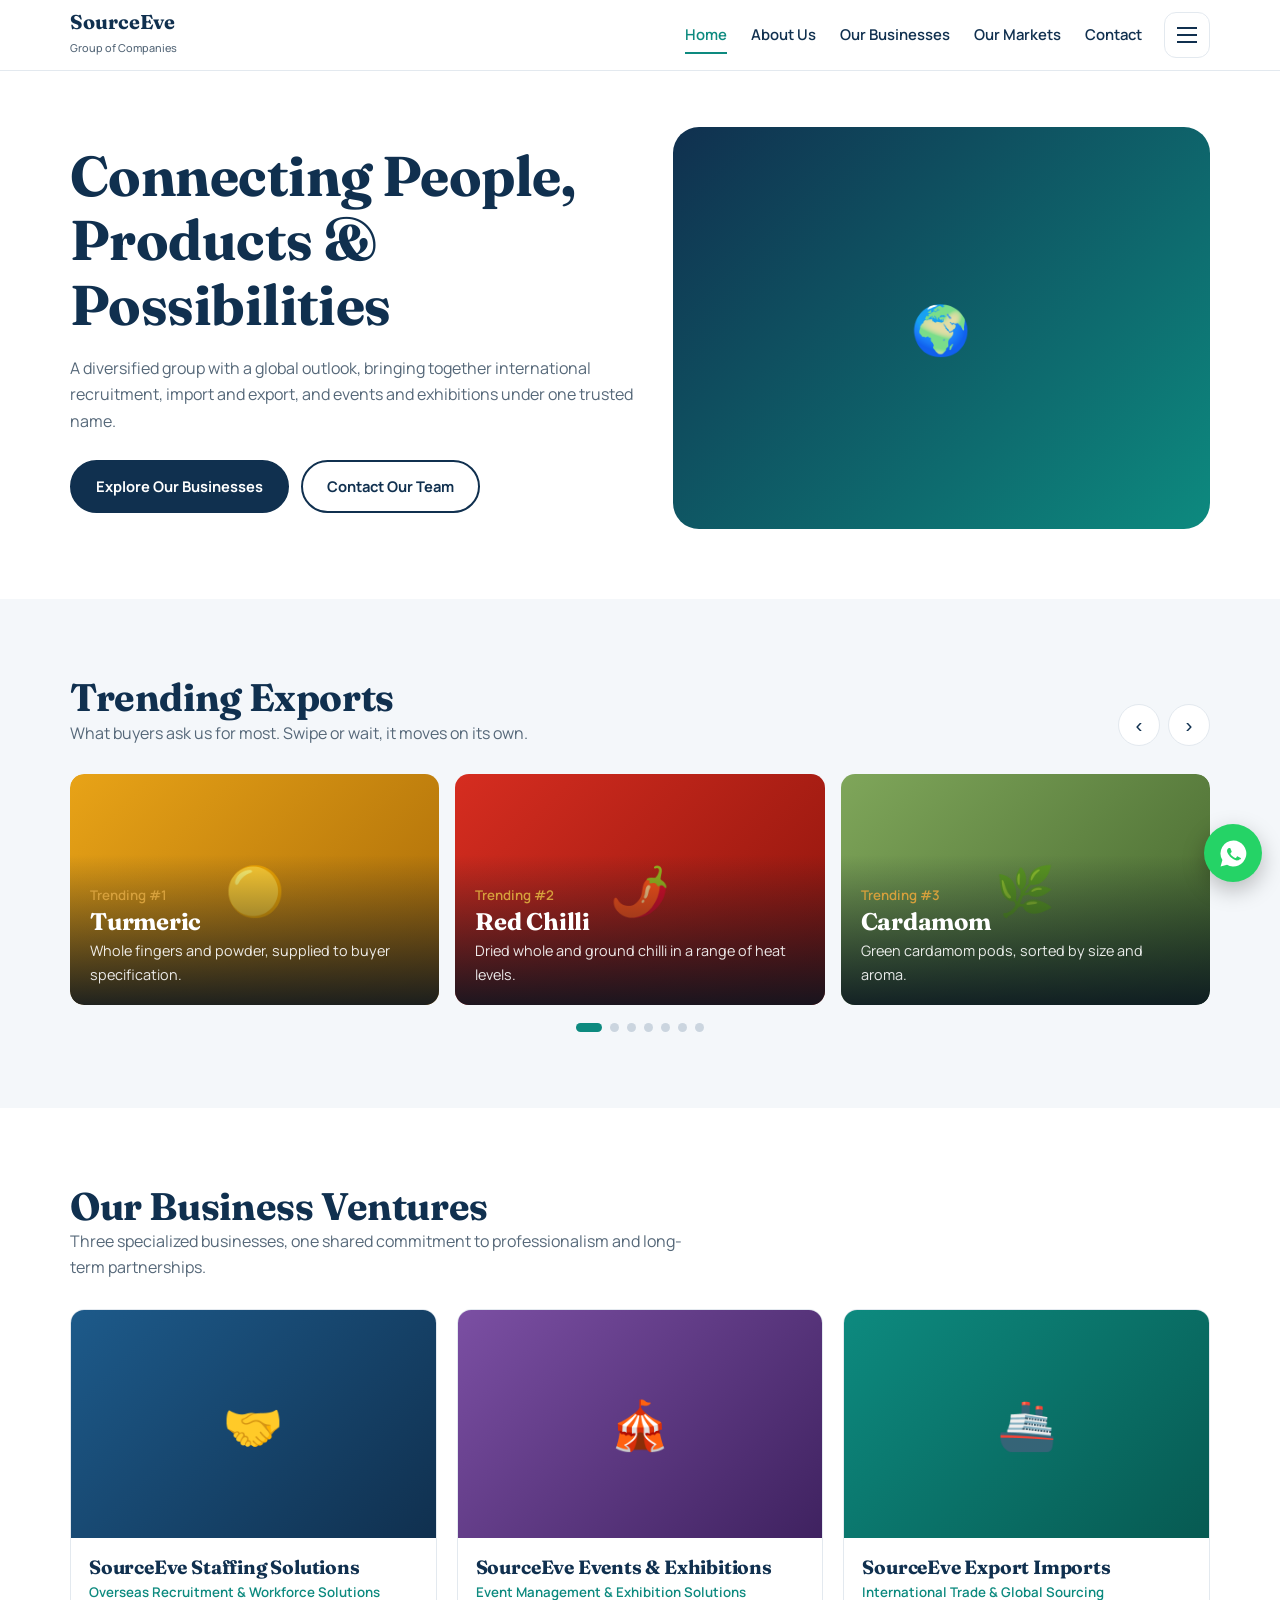
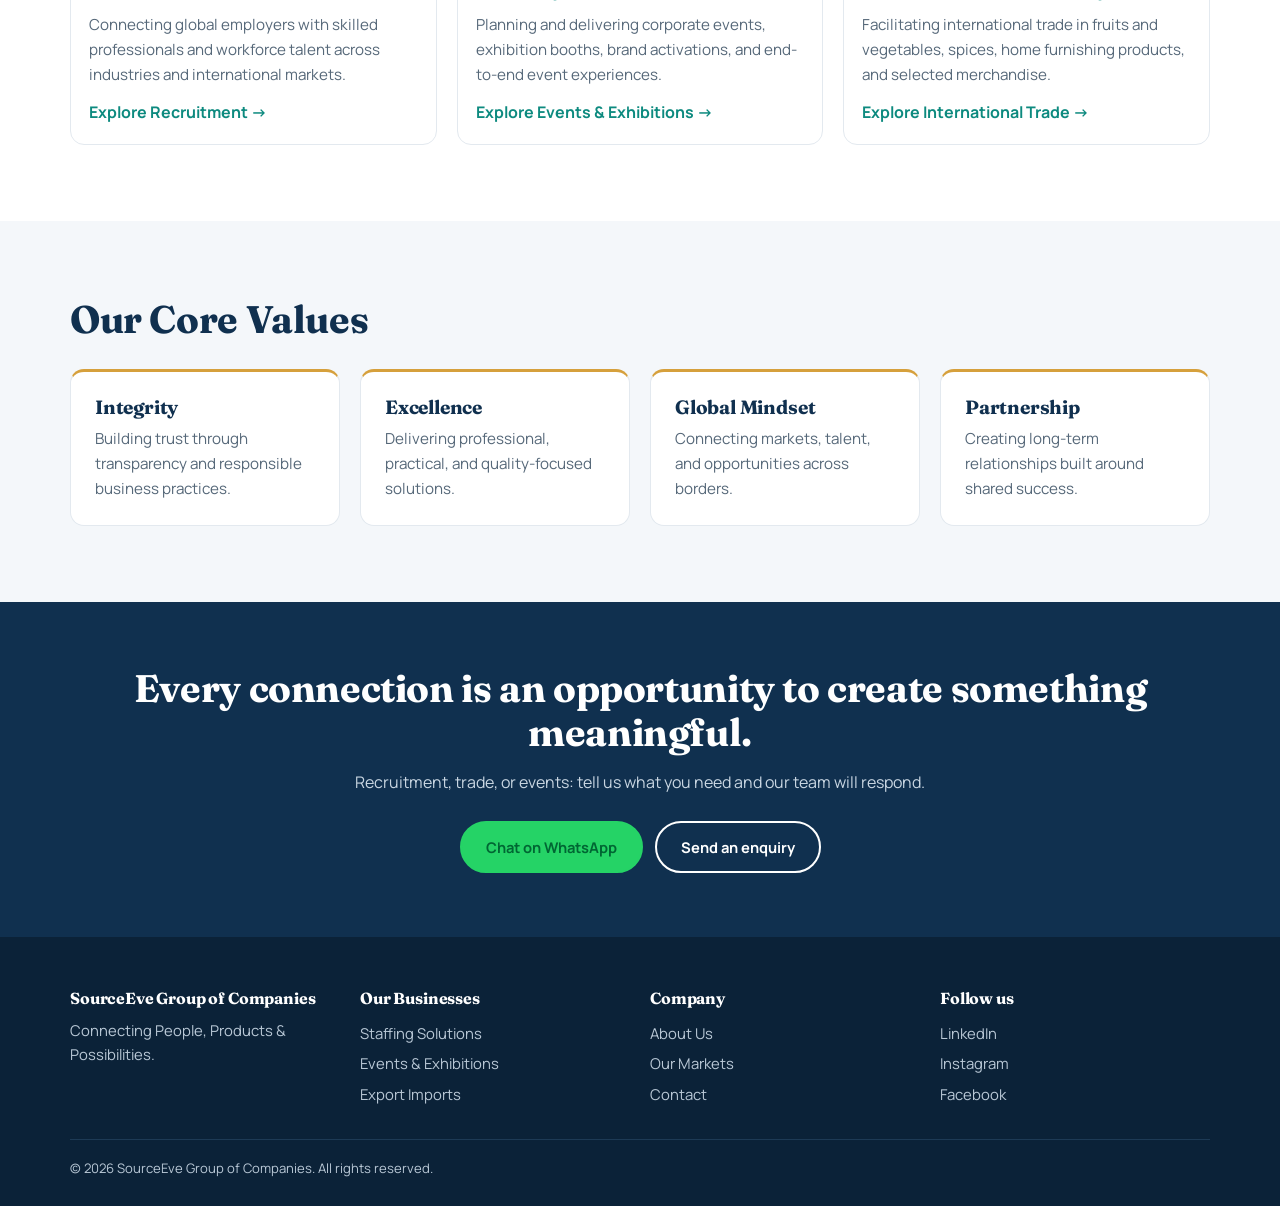
==== index.html @ 19573fa6 "Add files via upload Add SourceEve Group website (home, businesses, markets, contact, WhatsApp enqui" ====
<!doctype html>
<html lang="en">
<head>
<meta charset="utf-8">
<meta name="viewport" content="width=device-width,initial-scale=1">
<title>SourceEve Group | Connecting People, Products &amp; Possibilities</title>
<meta name="description" content="SourceEve Group of Companies: Staffing Solutions, Export Imports, Events &amp; Exhibitions.">
<meta name="theme-color" content="#10304f">
<link rel="preconnect" href="https://fonts.googleapis.com">
<link rel="preconnect" href="https://fonts.gstatic.com" crossorigin>
<link href="https://fonts.googleapis.com/css2?family=Fraunces:wght@600;700&family=Manrope:wght@400;500;600;700&display=swap" rel="stylesheet">
<style>
*{box-sizing:border-box;margin:0}
:root{--ink:#10304f;--teal:#0d8a7f;--gold:#d6a03c;--soft:#f4f7fa;--line:#e3e9ef;--mut:#566879;--r:14px}
html{scroll-behavior:smooth;scroll-padding-top:84px}
body{font:16px/1.65 Manrope,system-ui,sans-serif;color:var(--ink);background:#fff}
h1,h2,h3{font-family:Fraunces,Georgia,serif;line-height:1.15;letter-spacing:-.01em}
h1{font-size:clamp(2.1rem,5vw,3.5rem)}h2{font-size:clamp(1.6rem,3.4vw,2.4rem)}h3{font-size:1.2rem}
a{color:inherit;text-decoration:none}img{max-width:100%;-webkit-user-drag:none}
p+p,.lead+.lead{margin-top:12px}
.wrap{max-width:1180px;margin:auto;padding:0 20px}
.lead{color:var(--mut);max-width:64ch}.tg{color:var(--teal);font-weight:700;margin:8px 0 14px}
small{color:var(--teal);font-weight:600}
#pb{position:fixed;top:0;left:0;height:3px;width:0;background:var(--gold);z-index:60}
header{position:sticky;top:0;z-index:30;background:rgba(255,255,255,.93);backdrop-filter:blur(10px);border-bottom:1px solid var(--line)}
.bar{display:flex;align-items:center;gap:22px;height:70px}
.lg{display:flex;align-items:center;gap:10px;margin-right:auto}.lg img{height:38px}
.lg b{font:700 1.25rem Fraunces,serif;display:block;line-height:1.1}.lg span small{color:var(--mut);font-size:.68rem;font-weight:500}
nav.dk{display:none;gap:24px;font-weight:600;font-size:.93rem}
nav.dk a{padding:6px 0;border-bottom:2px solid transparent}nav.dk a:hover,nav.dk a.on{border-color:var(--teal);color:var(--teal)}
@media(min-width:960px){nav.dk{display:flex}}
#hb{width:46px;height:46px;border:1px solid var(--line);border-radius:12px;background:#fff;display:grid;place-content:center;gap:5px;cursor:pointer}
#hb i{display:block;width:20px;height:2px;background:var(--ink)}
#ov{position:fixed;inset:0;background:rgba(10,25,40,.5);opacity:0;pointer-events:none;transition:.3s;z-index:40}
#dr{position:fixed;top:0;right:0;height:100%;width:min(370px,88vw);background:#fff;z-index:50;transform:translateX(100%);transition:transform .35s;padding:22px;overflow:auto;display:flex;flex-direction:column;gap:2px}
body.mo #ov{opacity:1;pointer-events:auto}body.mo #dr{transform:none}
#dr .x{align-self:flex-end;font-size:2rem;line-height:1;background:none;border:0;cursor:pointer;color:var(--ink);margin-bottom:8px}
#dr>a,#dr summary{padding:13px 4px;border-bottom:1px solid var(--line);font-weight:700;cursor:pointer;list-style:none;display:block}
#dr summary:after{content:"+";float:right;color:var(--teal)}#dr details[open] summary:after{content:"–"}
#dr details a{display:block;padding:10px 4px 10px 16px;color:var(--mut);font-weight:500}#dr details a:hover{color:var(--teal)}
#dr .btn{margin-top:18px;text-align:center}
.btn{display:inline-block;padding:12px 24px;border-radius:999px;font-weight:700;font-size:.92rem;border:2px solid var(--ink);cursor:pointer;background:var(--ink);color:#fff;transition:.2s;font-family:inherit}
.btn:hover{background:var(--teal);border-color:var(--teal)}.btn.o{background:transparent;color:var(--ink)}.btn.o:hover{background:var(--ink);color:#fff;border-color:var(--ink)}
.btn.w{background:#25d366;border-color:#25d366;color:#063}.btn.w:hover{background:#1ebe5a;border-color:#1ebe5a}
.row{display:flex;flex-wrap:wrap;gap:12px;margin-top:26px}
.sec{padding:76px 0}.sec.s{background:var(--soft)}
.hh{display:flex;justify-content:space-between;align-items:end;gap:16px;margin-bottom:28px}
.hero{padding:56px 0 70px}.hero .wrap{display:grid;gap:40px;align-items:center}
@media(min-width:900px){.hero .wrap{grid-template-columns:1.05fr 1fr}}
.hero .im{aspect-ratio:4/3;border-radius:26px;animation:fi 1.1s both}
@keyframes fi{from{opacity:0;transform:scale(.96)}}
.im{position:relative;overflow:hidden;background:linear-gradient(135deg,var(--a),var(--b));display:grid;place-items:center}
.im span{font-size:3rem}.im img{position:absolute;inset:0;width:100%;height:100%;object-fit:cover}
.g{display:grid;gap:20px;grid-template-columns:repeat(auto-fit,minmax(250px,1fr))}.g2{grid-template-columns:repeat(auto-fit,minmax(300px,1fr))}
.card{display:block;border:1px solid var(--line);border-radius:var(--r);overflow:hidden;background:#fff;transition:.25s}
.card:hover{transform:translateY(-4px);box-shadow:0 14px 30px rgba(16,48,79,.1)}
.card .im{aspect-ratio:16/10}.card .im img{transition:transform .6s}.card:hover .im img{transform:scale(1.06)}
.card .b{padding:18px}.card .b p{color:var(--mut);font-size:.95rem;margin-top:8px}.lk{display:inline-block;margin-top:12px;font-weight:700;color:var(--teal)}
.vp{overflow:hidden;border-radius:var(--r);touch-action:pan-y;user-select:none}
.tr{display:flex;gap:16px;transition:transform .65s cubic-bezier(.4,0,.2,1)}
.sl{position:relative;flex:0 0 82%;aspect-ratio:16/10;border-radius:var(--r);overflow:hidden;color:#fff}
.sl .im{position:absolute;inset:0}.sl:after{content:"";position:absolute;inset:0;background:linear-gradient(transparent 35%,rgba(8,20,32,.88))}
.cap{position:absolute;left:20px;right:20px;bottom:18px;z-index:2}.cap small{color:var(--gold)}.cap h3{font-size:1.5rem}.cap p{font-size:.9rem;opacity:.9;margin-top:4px}
@media(min-width:620px){.sl{flex-basis:calc((100% - 16px)/2)}}@media(min-width:960px){.sl{flex-basis:calc((100% - 32px)/3)}}
.ar{display:flex;gap:8px}.ar button{width:42px;height:42px;border-radius:50%;border:1px solid var(--line);background:#fff;font-size:1.3rem;cursor:pointer;color:var(--ink)}.ar button:hover{background:var(--ink);color:#fff}
.dots{display:flex;gap:8px;justify-content:center;margin-top:18px}.dots button{width:9px;height:9px;border-radius:9px;border:0;background:#cbd5df;cursor:pointer;transition:.3s;padding:0}.dots button.on{width:26px;background:var(--teal)}
.val{padding:24px;border-radius:var(--r);background:#fff;border:1px solid var(--line);border-top:3px solid var(--gold)}.val p{color:var(--mut);margin-top:8px;font-size:.95rem}
.band{background:var(--ink);color:#fff;text-align:center;padding:64px 0}.band .lead{color:#c9d6e2;margin:14px auto 0}.band .btn.o{color:#fff;border-color:#fff}.band .btn.o:hover{background:#fff;color:var(--ink)}.band .row{justify-content:center}
.tabs{display:grid;gap:16px;grid-template-columns:repeat(auto-fit,minmax(240px,1fr));margin:30px 0 44px}
.tab{font:inherit;color:inherit;text-align:left;cursor:pointer;border:2px solid var(--line);border-radius:var(--r);overflow:hidden;background:#fff;padding:0;transition:.2s}
.tab .im{aspect-ratio:16/9}.tab .t{display:block;padding:14px 16px}.tab .t b{display:block}.tab .t small{color:var(--mut);font-weight:500}
.tab:hover{border-color:#b8c7d6}.tab.on{border-color:var(--teal);box-shadow:0 10px 26px rgba(13,138,127,.18)}.tab.on .t b{color:var(--teal)}
.pn{display:grid;gap:36px}@media(min-width:900px){.pn{grid-template-columns:1.1fr 1fr}}
.pn h3{margin:22px 0 6px}.ck{list-style:none;padding:0}.ck li{padding:10px 0 10px 28px;position:relative;border-bottom:1px solid var(--line)}.ck li:before{content:"✓";position:absolute;left:0;color:var(--teal);font-weight:800}
.ck li b{display:block}.ck li span{color:var(--mut);font-size:.93rem}
.note{background:var(--soft);border-left:3px solid var(--gold);padding:14px 18px;border-radius:8px;color:var(--mut);font-size:.92rem;margin-top:24px}
.cta{margin-top:40px;padding:34px;border-radius:var(--r);background:linear-gradient(135deg,var(--ink),#1c4a74);color:#fff}.cta p{color:#c9d6e2;margin-top:8px}.cta .btn.o{color:#fff;border-color:#fff}.cta .btn.o:hover{background:#fff;color:var(--ink)}
.mk{display:grid;gap:6px;padding:20px 0;border-bottom:1px solid var(--line)}@media(min-width:760px){.mk{grid-template-columns:260px 1fr;gap:30px}}.mk p{color:var(--mut)}
form{display:grid;gap:14px}label{font-weight:600;font-size:.9rem;display:grid;gap:6px}
input,select,textarea{font:inherit;padding:13px 14px;border:1px solid #cfd9e3;border-radius:10px;background:#fff;color:var(--ink);width:100%}
input:focus,select:focus,textarea:focus,.btn:focus-visible,#hb:focus-visible,.tab:focus-visible{outline:2px solid var(--teal);outline-offset:2px}
.fw{padding:28px;border:1px solid var(--line);border-radius:var(--r);box-shadow:0 12px 34px rgba(16,48,79,.07)}
.pg{display:grid;gap:36px}@media(min-width:900px){.pg{grid-template-columns:1fr 1.1fr}}
footer{background:#0b2238;color:#b9c8d6;padding:52px 0 26px;font-size:.93rem}footer .g{grid-template-columns:repeat(auto-fit,minmax(190px,1fr))}
footer h3{color:#fff;font-size:1rem;margin-bottom:10px}footer a{display:block;padding:3px 0}footer a:hover{color:#fff}
.cp{border-top:1px solid #1d3a55;margin-top:30px;padding-top:18px;font-size:.82rem}
.wab{position:fixed;right:18px;bottom:18px;z-index:35;width:58px;height:58px;border-radius:50%;background:#25d366;display:grid;place-items:center;box-shadow:0 8px 22px rgba(0,0,0,.25);transition:.2s}.wab:hover{transform:scale(1.08)}
.rv{opacity:0;transform:translateY(16px);transition:opacity .7s,transform .7s}.rv.in{opacity:1;transform:none}
@media(prefers-reduced-motion:reduce){*{animation:none!important;transition:none!important;scroll-behavior:auto!important}.rv{opacity:1;transform:none}}
</style>
</head>
<body>
<i id="pb"></i>
<header><div class="wrap bar">
 <a class="lg" href="#/"><img src="images/logo.png" alt="" onerror="this.remove()"><span><b>SourceEve</b><small>Group of Companies</small></span></a>
 <nav class="dk"><a data-r="home" href="#/">Home</a><a data-r="about" href="#/about">About Us</a><a data-r="businesses" href="#/businesses">Our Businesses</a><a data-r="markets" href="#/markets">Our Markets</a><a data-r="contact" href="#/contact">Contact</a></nav>
 <button id="hb" aria-label="Open menu" aria-expanded="false"><i></i><i></i><i></i></button>
</div></header>
<div id="ov"></div>
<aside id="dr" aria-label="Menu">
 <button class="x" id="cl" aria-label="Close menu">×</button>
 <a href="#/">Home</a>
 <details><summary>About Us</summary><a href="#/about">Our Story</a><a href="#/about/mission">Vision &amp; Mission</a><a href="#/about/values">Core Values</a><a href="#/about/reach">Global Reach</a></details>
 <details><summary>Our Businesses</summary><a href="#/staffing">Staffing Solutions</a><a href="#/events">Events &amp; Exhibitions</a><a href="#/exports">Export Imports</a></details>
 <details><summary>Our Markets</summary><a href="#/markets/recruit">Recruitment Destinations</a><a href="#/markets/trade">Trade Markets</a><a href="#/markets/projects">Project Locations</a></details>
 <details><summary>Partner With Us</summary><a href="#/contact/employer">Employer Enquiries</a><a href="#/contact/supplier">Supplier Partnerships</a><a href="#/contact/event">Event Enquiries</a></details>
 <a href="#/contact">Contact Us</a>
 <a class="btn w" id="dw" target="_blank" rel="noopener">Chat on WhatsApp</a>
</aside>
<main id="app"></main>
<footer><div class="wrap">
 <div class="g">
  <div><h3>SourceEve Group of Companies</h3><p>Connecting People, Products &amp; Possibilities.</p></div>
  <div><h3>Our Businesses</h3><a href="#/staffing">Staffing Solutions</a><a href="#/events">Events &amp; Exhibitions</a><a href="#/exports">Export Imports</a></div>
  <div><h3>Company</h3><a href="#/about">About Us</a><a href="#/markets">Our Markets</a><a href="#/contact">Contact</a></div>
  <div><h3>Follow us</h3><a href="#" target="_blank" rel="noopener">LinkedIn</a><a href="#" target="_blank" rel="noopener">Instagram</a><a href="#" target="_blank" rel="noopener">Facebook</a></div>
 </div>
 <p class="cp">© 2026 SourceEve Group of Companies. All rights reserved.</p>
</div></footer>
<a class="wab" id="wab" target="_blank" rel="noopener" aria-label="Chat on WhatsApp"><svg viewBox="0 0 24 24" width="31" height="31" fill="#fff" fill-rule="evenodd"><path d="M12 2a10 10 0 0 0-8.6 15.1L2 22l5-1.3A10 10 0 1 0 12 2zm5.2 14.1c-.2.6-1.2 1.2-1.7 1.2-.4.1-1 .1-1.6-.1-.4-.1-.9-.3-1.5-.6-2.6-1.1-4.3-3.8-4.4-4-.1-.2-1-1.3-1-2.5s.6-1.8.9-2c.2-.2.5-.3.7-.3h.5c.2 0 .4 0 .6.5l.8 2c.1.2.1.3 0 .5l-.3.5-.4.4c-.1.1-.3.3-.1.6.2.3.7 1.2 1.5 1.9 1 .9 1.8 1.2 2.1 1.3.3.1.4.1.6-.1l.8-1c.2-.3.4-.2.6-.1l1.9.9c.3.1.5.2.5.3.1.2.1.8-.1 1.4z"/></svg></a>

<script>
/* ====== EDIT THESE TWO ====== */
const WA="919999999999";            // WhatsApp number: country code + number, no + or spaces
const MAIL="info@sourceeve.com";    // company email
/* ============================ */
const wl=m=>`https://wa.me/${WA}?text=${encodeURIComponent(m)}`;
const U=i=>`https://images.unsplash.com/photo-${i}?auto=format&fit=crop&w=900&q=70`;
/* Images: put your own photo in /images/<f> (e.g. images/turmeric.jpg). If missing, the Unsplash link u is used, then a colour tile. */
const im=(o,cl="")=>`<div class="im ${cl}" style="--a:${o.c[0]};--b:${o.c[1]}"><span>${o.e}</span><img src="images/${o.f}" alt="${o.k}" loading="lazy" onerror="this.onerror=()=>this.remove();this.src='${U(o.u)}'"></div>`;
const P=[
{k:"Turmeric",g:"Spices",e:"🟡",c:["#e8a317","#a86a08"],f:"turmeric.jpg",u:"1615485290382-441e4d049cb5",d:"Whole fingers and powder, supplied to buyer specification."},
{k:"Red Chilli",g:"Spices",e:"🌶️",c:["#d62d20","#8c140c"],f:"chilli.jpg",u:"1588252303782-cb80119abd6d",d:"Dried whole and ground chilli in a range of heat levels."},
{k:"Cardamom",g:"Spices",e:"🌿",c:["#7fa65a","#44652d"],f:"cardamom.jpg",u:"1599909533730-4f5c5dc5b4b6",d:"Green cardamom pods, sorted by size and aroma."},
{k:"Black Pepper",g:"Spices",e:"⚫",c:["#3b3b3b","#151515"],f:"pepper.jpg",u:"1599909366516-6c1d0b1e8d3e",d:"Whole peppercorns and ground pepper for culinary use."},
{k:"Cumin",g:"Spices",e:"🟤",c:["#a8743a","#6b4318"],f:"cumin.jpg",u:"1596040033229-a9821ebd058d",d:"Cumin seed and powder for blends and retail packs."},
{k:"Cinnamon",g:"Spices",e:"🪵",c:["#b5651d","#6e3a0e"],f:"cinnamon.jpg",u:"1587735243615-c03f25aaff15",d:"Cinnamon sticks and ground cinnamon, packed to requirement."},
{k:"Fresh Fruits",g:"Fresh produce",e:"🍊",c:["#f28c28","#c8501a"],f:"fruits.jpg",u:"1610832958506-aa56368176cf",d:"Seasonal fruits sourced to buyer specifications and destination-market standards."},
{k:"Fresh Vegetables",g:"Fresh produce",e:"🥬",c:["#4caf50","#2a7a30"],f:"vegetables.jpg",u:"1540420773420-3366772f4999",d:"Seasonal vegetables sourced by quality requirements and availability."},
{k:"Home Furnishing",g:"Home & merchandise",e:"🛋️",c:["#7a8fa6","#42566b"],f:"furnishing.jpg",u:"1555041469-a586c61ea9bc",d:"Home furnishing goods and selected merchandise for cross-border trade."}];
const H={k:"Global trade",e:"🌍",c:["#10304f","#0d8a7f"],f:"hero.jpg",u:"1494412574643-ff11b0a5c1c3"};
const pcard=p=>`<div class="card rv">${im(p)}<div class="b"><small>${p.g}</small><h3>${p.k}</h3><p>${p.d}</p></div></div>`;
const li=a=>a.map(x=>`<li>${x}</li>`).join("");
const B={
staffing:{n:"SourceEve Staffing Solutions",c:"Overseas Recruitment & Workforce Solutions",t:"Connecting Global Talent with Global Opportunities",e:"🤝",k:"Staffing",f:"staffing.jpg",u:"1521737604893-d14cc237f11d",col:["#1d5a8a","#10304f"],ex:"Explore Recruitment",
 sd:"Connecting global employers with skilled professionals and workforce talent across industries and international markets.",
 p:["SourceEve Staffing Solutions is the recruitment and workforce solutions division of SourceEve Group of Companies. We help businesses identify, source, and recruit suitable talent across multiple industries and international markets.","Our services cover blue-collar and white-collar positions, from general workers and skilled tradespeople to technical professionals, administrative staff, and other qualified personnel.","Our sourcing network focuses on India, Africa, Sri Lanka, Nepal, the Philippines, Vietnam, and other potential markets. Our philosophy is simple: the right talent, the right opportunity, and the right connection."],
 sh:"Our recruitment services",s:["Overseas recruitment and international manpower sourcing","Blue-collar and skilled workforce recruitment","White-collar and professional recruitment","Bulk hiring and project-based recruitment","Employer-led recruitment drives and interview coordination","Candidate screening and shortlisting","Recruitment coordination and mobilization support","Recruitment partnership solutions for employers and authorized agencies"],
 x:()=>`<h3>Industries we serve</h3><div class="g" style="margin-top:14px">${[["Construction & MEP","Helpers, masons, electricians, plumbers, carpenters, steel fixers and technicians."],["Logistics & Operations","Warehouse staff, helpers, delivery personnel and operational workers."],["Facilities Management","Cleaners, housekeeping teams, maintenance staff and support workers."],["Professional Roles","Administrative, technical, managerial and other white-collar positions."]].map(a=>`<div class="val rv"><h3>${a[0]}</h3><p>${a[1]}</p></div>`).join("")}</div><div class="note"><b>Target employment markets:</b> UAE and the wider GCC (Saudi Arabia, Kuwait, Bahrain, Oman); Europe, including Germany and Spain; Australia, the United States, Russia, and other markets subject to employer requirements and applicable work authorization. These are target markets, not a claim that every destination or category is currently active.</div>`,
 cq:"Looking for reliable recruitment support?",ct:"Contact SourceEve Staffing Solutions to discuss your vacancies, workforce requirements, and upcoming recruitment drives."},
events:{n:"SourceEve Events & Exhibitions",c:"Event Management & Exhibition Solutions",t:"Event Management & Exhibition Solutions",e:"🎪",k:"Events",f:"events.jpg",u:"1540575467063-178a50c2df87",col:["#7b4fa3","#3f2260"],ex:"Explore Events & Exhibitions",
 sd:"Planning and delivering corporate events, exhibition booths, brand activations, and end-to-end event experiences.",
 p:["SourceEve Events & Exhibitions is the events division of SourceEve Group of Companies, specializing in event planning, exhibition participation, booth design and construction, and end-to-end event execution.","We help businesses plan and deliver corporate events, exhibition booths, brand activations, and complete event experiences."],
 sh:"Our event and exhibition services",s:["<b>Corporate Events & Conferences</b><span>Planning and coordination for corporate gatherings, business meetings, conferences, seminars, and company functions.</span>","<b>Exhibition Booth Design & Construction</b><span>Custom booth concepts, layout planning, fabrication coordination, installation, and dismantling according to project scope.</span>","<b>Brand Activations & Product Launches</b><span>Event concepts and brand experiences designed to help businesses engage with audiences and showcase their products.</span>","<b>End-to-End Event Management</b><span>Planning, vendor coordination, venue arrangements, production scheduling, on-site execution, and post-event coordination as required.</span>"],
 x:()=>"",cq:"Planning an event or exhibiting at a trade show?",ct:"Let SourceEve Events & Exhibitions help you transform your brief into a professional, engaging experience."},
exports:{n:"SourceEve Export Imports",c:"International Trade & Global Sourcing",t:"Bringing Quality Products to Global Markets",e:"🚢",k:"Export Imports",f:"exports.jpg",u:"1586528116311-ad8dd3c8310d",col:["#0d8a7f","#075a52"],ex:"Explore International Trade",
 sd:"Facilitating international trade in fruits and vegetables, spices, home furnishing products, and selected merchandise.",
 p:["SourceEve Export Imports is the international trading division of SourceEve Group of Companies, connecting suppliers, manufacturers, distributors, and buyers across international markets.","Our interests include fresh fruits and vegetables, spices and culinary ingredients, home furnishing goods, and other selected products with potential for cross-border trade.","With a sourcing focus on India and China and an interest in serving buyers across the Middle East, Europe, and the United States, we aim to build reliable supply relationships and lasting trading partnerships that create value for both suppliers and buyers."],
 sh:"What we trade",s:["Spices and culinary ingredients","Fresh fruits and vegetables","Home furnishing goods","Other selected merchandise"],
 x:()=>`<h3>Our product categories</h3><div class="g" style="margin-top:14px">${P.map(pcard).join("")}</div><div class="note">Actual product availability, destination eligibility, certifications, customs requirements, and shipping arrangements depend on each transaction.</div>`,
 cq:"Looking to source products or expand your market?",ct:"Connect with SourceEve Export Imports to discuss your product requirements, sourcing opportunities, or international trade partnership."}};
const BK=["staffing","events","exports"];
const bcard=k=>{const b=B[k];return `<a class="card rv" href="#/${k}">${im({k:b.k,e:b.e,c:b.col,f:b.f,u:b.u})}<div class="b"><h3>${b.n}</h3><small>${b.c}</small><p>${b.sd}</p><span class="lk">${b.ex} →</span></div></a>`};
const vals=[["Integrity","Building trust through transparency and responsible business practices."],["Excellence","Delivering professional, practical, and quality-focused solutions."],["Global Mindset","Connecting markets, talent, and opportunities across borders."],["Partnership","Creating long-term relationships built around shared success."]];
const valsH=()=>`<div class="g">${vals.map(v=>`<div class="val rv"><h3>${v[0]}</h3><p>${v[1]}</p></div>`).join("")}</div>`;
const panel=t=>{const b=B[t];return `<div class="pn rv"><div><h2>${b.n}</h2><p class="tg">${b.t}</p>${b.p.map(x=>`<p class="lead">${x}</p>`).join("")}</div><div><h3 style="margin-top:0">${b.sh}</h3><ul class="ck">${li(b.s)}</ul></div></div><div style="margin-top:40px">${b.x()}</div><div class="cta rv"><h2>${b.cq}</h2><p>${b.ct}</p><div class="row"><a class="btn w" target="_blank" rel="noopener" href="${wl("Hello SourceEve Group, I would like to enquire about "+b.n+".")}">Chat on WhatsApp</a><a class="btn o" href="#/contact">Send an enquiry</a></div></div>`};
const pages={
home:()=>`<section class="hero"><div class="wrap"><div class="rv"><h1>Connecting People, Products &amp; Possibilities</h1><p class="lead" style="margin-top:18px">A diversified group with a global outlook, bringing together international recruitment, import and export, and events and exhibitions under one trusted name.</p><div class="row"><a class="btn" href="#/businesses">Explore Our Businesses</a><a class="btn o" href="#/contact">Contact Our Team</a></div></div>${im(H)}</div></section>
<section class="sec s"><div class="wrap"><div class="hh"><div><h2>Trending Exports</h2><p class="lead">What buyers ask us for most. Swipe or wait, it moves on its own.</p></div><div class="ar"><button id="pv" aria-label="Previous">‹</button><button id="nx" aria-label="Next">›</button></div></div><div class="vp"><div class="tr" id="tr">${P.map((p,i)=>`<article class="sl">${im(p)}<div class="cap"><small>Trending #${i+1}</small><h3>${p.k}</h3><p>${p.d}</p></div></article>`).join("")}</div></div><div class="dots" id="dots"></div></div></section>
<section class="sec"><div class="wrap"><div class="hh"><div><h2>Our Business Ventures</h2><p class="lead">Three specialized businesses, one shared commitment to professionalism and long-term partnerships.</p></div></div><div class="g">${BK.map(bcard).join("")}</div></div></section>
<section class="sec s"><div class="wrap"><div class="hh"><h2>Our Core Values</h2></div>${valsH()}</div></section>
<section class="band"><div class="wrap rv"><h2>Every connection is an opportunity to create something meaningful.</h2><p class="lead">Recruitment, trade, or events: tell us what you need and our team will respond.</p><div class="row"><a class="btn w" target="_blank" rel="noopener" href="${wl("Hello SourceEve Group, I would like to discuss a requirement.")}">Chat on WhatsApp</a><a class="btn o" href="#/contact">Send an enquiry</a></div></div></section>`,
about:()=>`<section class="sec"><div class="wrap"><div class="rv" id="story"><h1>About SourceEve Group of Companies</h1><p class="tg">Building connections. Creating opportunities. Expanding horizons.</p><p class="lead">SourceEve Group of Companies is a diversified business group focused on international recruitment, import and export, and event management and exhibition solutions.</p><p class="lead">Our vision is to build a trusted international business network that connects companies with talent, markets with products, and brands with opportunities. Through our specialized sister companies, we deliver focused, practical, and professional solutions tailored to the evolving needs of businesses across industries and regions.</p></div></div></section>
<section class="sec s" id="mission"><div class="wrap g g2"><div class="val rv"><h2>Our Vision</h2><p>To become a trusted international group recognized for connecting global talent, facilitating trade, and delivering memorable business experiences.</p></div><div class="val rv"><h2>Our Mission</h2><p>To provide dependable, customer-focused business solutions through specialized services, ethical practices, international collaboration, and a commitment to long-term value creation.</p></div></div></section>
<section class="sec" id="values"><div class="wrap"><div class="hh"><h2>Our Core Values</h2></div>${valsH()}</div></section>
<section class="sec s" id="reach"><div class="wrap rv"><h2>A Global Outlook, Built on Local Connections</h2><p class="lead" style="margin-top:14px">Through our recruitment, international trade, and events and exhibitions divisions, we aim to connect businesses and opportunities across Asia, Africa, the Middle East, Europe, Australia, and North America.</p><p class="lead">Our approach combines international reach with an understanding of local requirements, market expectations, and the importance of dependable partnerships.</p><div class="row"><a class="btn" href="#/markets">See our markets</a></div></div></section>`,
businesses:t=>`<section class="sec"><div class="wrap"><div class="rv"><h1>Our Businesses</h1><p class="lead" style="margin-top:12px">Three ventures, each serving a distinct market while sharing the same values. Choose one to see details.</p></div><div class="tabs">${BK.map(k=>{const b=B[k];return `<button class="tab" data-t="${k}">${im({k:b.k,e:b.e,c:b.col,f:b.f,u:b.u})}<span class="t"><b>${b.n}</b><small>${b.c}</small></span></button>`}).join("")}</div><div id="pn"></div></div></section>`,
markets:()=>`<section class="sec"><div class="wrap"><div class="rv"><h1>Our Markets</h1><p class="tg">A Global Outlook, Built on Local Connections</p><p class="lead">SourceEve Group is developing international business relationships across multiple regions. As our network grows, we continue to explore opportunities that bring businesses, suppliers, employers, and customers closer together.</p></div><div style="margin-top:30px">${[["recruit","Staffing Solutions","India, Africa, South and Southeast Asia for candidate sourcing; GCC, Europe, Australia, the USA and other eligible destinations for employment."],["trade","Export Imports","India and China for sourcing; Middle East, Europe and the USA as target markets."],["projects","Events &amp; Exhibitions","Markets served according to client projects, event locations and business partnerships."]].map(a=>`<div class="mk rv" id="${a[0]}"><h3>${a[1]}</h3><p>${a[2]}</p></div>`).join("")}</div></div></section>`,
contact:()=>`<section class="sec"><div class="wrap pg"><div class="rv"><h1>Let’s Build Something Together</h1><p class="lead" style="margin-top:14px">Whether you’re looking for recruitment solutions, international trade opportunities, or professional event services, our team would be pleased to hear from you.</p><div class="row"><a class="btn w" target="_blank" rel="noopener" href="${wl("Hello SourceEve Group, I would like to get in touch.")}">Chat on WhatsApp</a><a class="btn o" href="mailto:${MAIL}">${MAIL}</a></div></div><div class="fw rv"><form id="fm"><label>Full Name *<input name="n" required placeholder="Enter your full name"></label><label>Company Name<input name="c" placeholder="Your company name"></label><label>Business Email *<input name="e" type="email" required placeholder="you@company.com"></label><label>I’m interested in *<select name="i" id="si"><option>Recruitment &amp; Staffing Solutions</option><option>Export &amp; Import</option><option>Events &amp; Exhibitions</option><option>General Enquiry / Business Partnership</option></select></label><label>Your Message *<textarea name="m" rows="4" required placeholder="Tell us about your requirements..."></textarea></label><button class="btn w" type="submit">Send on WhatsApp</button><small>Opens WhatsApp with your enquiry ready to send.</small></form></div></div></section>`};
let tm;const $=id=>document.getElementById(id);
const io=new IntersectionObserver(es=>es.forEach(e=>{if(e.isIntersecting){e.target.classList.add("in");io.unobserve(e.target)}}),{threshold:.12});
const rv=()=>document.querySelectorAll(".rv:not(.in)").forEach(e=>io.observe(e));
function car(){const tr=$("tr"),vp=tr.parentNode,d=$("dots");let i=0,st,max;
 const calc=()=>{st=tr.children[0].offsetWidth+16;max=Math.max(0,tr.children.length-Math.round(vp.offsetWidth/st))};
 const go=k=>{i=k>max?0:k<0?max:k;tr.style.transform=`translateX(${-i*st}px)`;[...d.children].forEach((x,j)=>x.classList.toggle("on",j==i))};
 const run=()=>{clearInterval(tm);tm=setInterval(()=>go(i+1),3000)};
 calc();d.innerHTML=Array.from({length:max+1},(_,j)=>`<button aria-label="Slide ${j+1}"></button>`).join("");
 [...d.children].forEach((b,j)=>b.onclick=()=>{go(j);run()});
 $("pv").onclick=()=>{go(i-1);run()};$("nx").onclick=()=>{go(i+1);run()};
 let x0=null;vp.onpointerdown=e=>{x0=e.clientX;clearInterval(tm)};
 vp.onpointerup=e=>{if(x0!=null){const dx=e.clientX-x0;if(Math.abs(dx)>40)go(i+(dx<0?1:-1));x0=null}run()};
 vp.onpointercancel=run;vp.onmouseenter=()=>clearInterval(tm);vp.onmouseleave=run;
 window.onresize=()=>{calc();go(Math.min(i,max))};go(0);run()}
function showTab(t,pushHash){document.querySelectorAll(".tab").forEach(b=>b.classList.toggle("on",b.dataset.t==t));$("pn").innerHTML=panel(t);if(pushHash)history.replaceState(null,"","#/"+t);rv()}
function route(){clearInterval(tm);window.onresize=null;
 let [r,s]=(location.hash.slice(2)||"home").split("/"),pg=r,tab;
 if(B[r]){pg="businesses";tab=r}if(pg=="businesses"&&!tab)tab="staffing";
 if(!pages[pg])pg="home";
 $("app").innerHTML=pages[pg](tab);
 document.querySelectorAll("nav.dk a").forEach(a=>a.classList.toggle("on",a.dataset.r==pg));
 document.body.classList.remove("mo");
 if(pg=="home")car();
 if(pg=="businesses"){showTab(tab,false);document.querySelectorAll(".tab").forEach(b=>b.onclick=()=>{showTab(b.dataset.t,true);$("pn").scrollIntoView({behavior:"smooth"})})}
 if(pg=="contact"){const m={employer:0,supplier:1,event:2};if(s in m)$("si").selectedIndex=m[s];
  $("fm").onsubmit=e=>{e.preventDefault();const f=e.target,v=Object.fromEntries(new FormData(f));
   window.open(wl(`Hello SourceEve Group,\n\nName: ${v.n}\nCompany: ${v.c||"-"}\nEmail: ${v.e}\nInterested in: ${v.i}\n\n${v.m}`),"_blank")}}
 const el=s&&$(s);el?el.scrollIntoView():scrollTo(0,0);rv()}
const mo=o=>{document.body.classList.toggle("mo",o);$("hb").setAttribute("aria-expanded",o)};
$("hb").onclick=()=>mo(true);$("cl").onclick=$("ov").onclick=()=>mo(false);
$("dr").onclick=e=>{if(e.target.closest("a"))mo(false)};
document.onkeydown=e=>{if(e.key=="Escape")mo(false)};
$("wab").href=$("dw").href=wl("Hello SourceEve Group, I would like to know more about your services.");
onscroll=()=>{$("pb").style.width=(scrollY/(document.documentElement.scrollHeight-innerHeight||1)*100)+"%"};
addEventListener("hashchange",route);route();
</script>
</body>
</html>
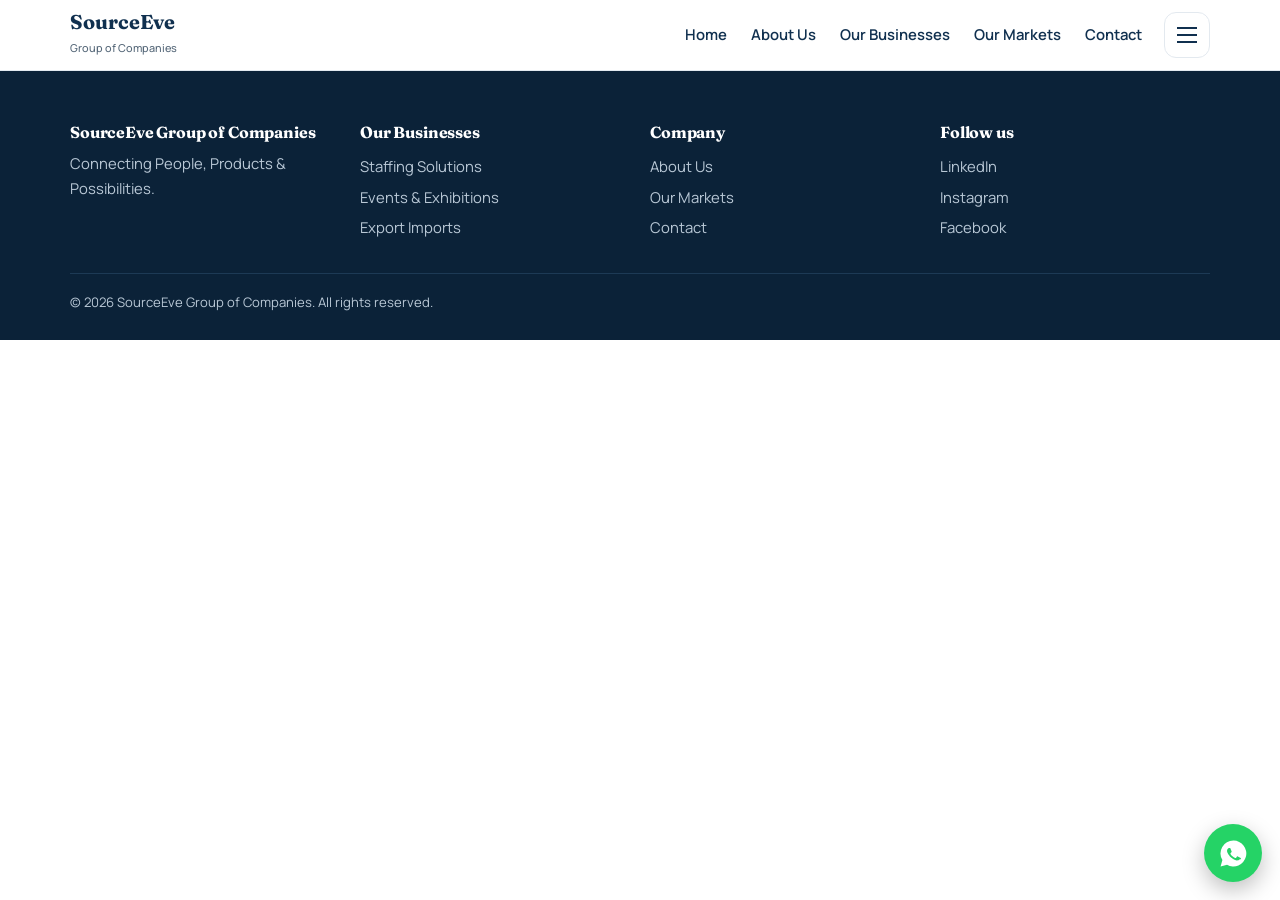
==== commit 4215385d: "Enhance index.html with new sections and styles Added new styling and structure for various sections" ====
--- a/index.html
+++ b/index.html
@@ -86,6 +86,20 @@
 .cp{border-top:1px solid #1d3a55;margin-top:30px;padding-top:18px;font-size:.82rem}
 .wab{position:fixed;right:18px;bottom:18px;z-index:35;width:58px;height:58px;border-radius:50%;background:#25d366;display:grid;place-items:center;box-shadow:0 8px 22px rgba(0,0,0,.25);transition:.2s}.wab:hover{transform:scale(1.08)}
 .rv{opacity:0;transform:translateY(16px);transition:opacity .7s,transform .7s}.rv.in{opacity:1;transform:none}
+.pgin{animation:pgin .55s both}@keyframes pgin{from{opacity:0;transform:translateY(12px)}}
+.bh{position:relative;color:#fff;padding:96px 0 76px;overflow:hidden;background:linear-gradient(135deg,var(--a),var(--b))}
+.bh .im.bg{position:absolute;inset:0}.bh .im.bg span{display:none}.bh .im.bg img{animation:zm 16s ease-out both}@keyframes zm{from{transform:scale(1.12)}}
+.bh:after{content:"";position:absolute;inset:0;background:linear-gradient(90deg,rgba(8,22,36,.9),rgba(8,22,36,.5))}
+.bh .wrap{position:relative;z-index:2}.bt{max-width:700px}.bt small{color:var(--gold);font-size:.95rem}.bt h1{margin:10px 0 16px}.bt p{color:#dbe6ef;font-size:1.08rem}
+.bh .btn.o{color:#fff;border-color:#fff}.bh .btn.o:hover{background:#fff;color:var(--ink)}
+.chips{list-style:none;padding:0;display:flex;flex-wrap:wrap;gap:10px;margin-top:28px}.chips li{padding:7px 15px;border:1px solid rgba(255,255,255,.35);border-radius:99px;font-size:.85rem;background:rgba(255,255,255,.1)}.chips li:before{content:"✓  ";color:var(--gold)}
+.bn{background:#fff;border-bottom:1px solid var(--line);position:sticky;top:71px;z-index:20}.bn .wrap{display:flex;gap:6px;overflow-x:auto}
+.bn a{padding:15px 16px;font-weight:700;font-size:.92rem;white-space:nowrap;border-bottom:3px solid transparent;color:var(--mut)}.bn a:hover{color:var(--ink)}.bn a.on{color:var(--teal);border-color:var(--teal)}
+.steps{display:grid;gap:16px;grid-template-columns:repeat(auto-fit,minmax(190px,1fr));counter-reset:s}
+.steps div{counter-increment:s;padding:22px;border-radius:var(--r);background:#fff;border:1px solid var(--line)}
+.steps div:before{content:counter(s);display:grid;place-items:center;width:34px;height:34px;border-radius:50%;background:var(--teal);color:#fff;font-weight:700;margin-bottom:12px}
+.steps b{display:block;margin-bottom:4px}.steps span{color:var(--mut);font-size:.9rem}
+a.tab{display:block}.tabs .tab .im{aspect-ratio:4/3}
 @media(prefers-reduced-motion:reduce){*{animation:none!important;transition:none!important;scroll-behavior:auto!important}.rv{opacity:1;transform:none}}
 </style>
 </head>
@@ -146,72 +160,9 @@
  sd:"Connecting global employers with skilled professionals and workforce talent across industries and international markets.",
  p:["SourceEve Staffing Solutions is the recruitment and workforce solutions division of SourceEve Group of Companies. We help businesses identify, source, and recruit suitable talent across multiple industries and international markets.","Our services cover blue-collar and white-collar positions, from general workers and skilled tradespeople to technical professionals, administrative staff, and other qualified personnel.","Our sourcing network focuses on India, Africa, Sri Lanka, Nepal, the Philippines, Vietnam, and other potential markets. Our philosophy is simple: the right talent, the right opportunity, and the right connection."],
  sh:"Our recruitment services",s:["Overseas recruitment and international manpower sourcing","Blue-collar and skilled workforce recruitment","White-collar and professional recruitment","Bulk hiring and project-based recruitment","Employer-led recruitment drives and interview coordination","Candidate screening and shortlisting","Recruitment coordination and mobilization support","Recruitment partnership solutions for employers and authorized agencies"],
- x:()=>`<h3>Industries we serve</h3><div class="g" style="margin-top:14px">${[["Construction & MEP","Helpers, masons, electricians, plumbers, carpenters, steel fixers and technicians."],["Logistics & Operations","Warehouse staff, helpers, delivery personnel and operational workers."],["Facilities Management","Cleaners, housekeeping teams, maintenance staff and support workers."],["Professional Roles","Administrative, technical, managerial and other white-collar positions."]].map(a=>`<div class="val rv"><h3>${a[0]}</h3><p>${a[1]}</p></div>`).join("")}</div><div class="note"><b>Target employment markets:</b> UAE and the wider GCC (Saudi Arabia, Kuwait, Bahrain, Oman); Europe, including Germany and Spain; Australia, the United States, Russia, and other markets subject to employer requirements and applicable work authorization. These are target markets, not a claim that every destination or category is currently active.</div>`,
  cq:"Looking for reliable recruitment support?",ct:"Contact SourceEve Staffing Solutions to discuss your vacancies, workforce requirements, and upcoming recruitment drives."},
 events:{n:"SourceEve Events & Exhibitions",c:"Event Management & Exhibition Solutions",t:"Event Management & Exhibition Solutions",e:"🎪",k:"Events",f:"events.jpg",u:"1540575467063-178a50c2df87",col:["#7b4fa3","#3f2260"],ex:"Explore Events & Exhibitions",
  sd:"Planning and delivering corporate events, exhibition booths, brand activations, and end-to-end event experiences.",
  p:["SourceEve Events & Exhibitions is the events division of SourceEve Group of Companies, specializing in event planning, exhibition participation, booth design and construction, and end-to-end event execution.","We help businesses plan and deliver corporate events, exhibition booths, brand activations, and complete event experiences."],
- sh:"Our event and exhibition services",s:["<b>Corporate Events & Conferences</b><span>Planning and coordination for corporate gatherings, business meetings, conferences, seminars, and company functions.</span>","<b>Exhibition Booth Design & Construction</b><span>Custom booth concepts, layout planning, fabrication coordination, installation, and dismantling according to project scope.</span>","<b>Brand Activations & Product Launches</b><span>Event concepts and brand experiences designed to help businesses engage with audiences and showcase their products.</span>","<b>End-to-End Event Management</b><span>Planning, vendor coordination, venue arrangements, production scheduling, on-site execution, and post-event coordination as required.</span>"],
- x:()=>"",cq:"Planning an event or exhibiting at a trade show?",ct:"Let SourceEve Events & Exhibitions help you transform your brief into a professional, engaging experience."},
-exports:{n:"SourceEve Export Imports",c:"International Trade & Global Sourcing",t:"Bringing Quality Products to Global Markets",e:"🚢",k:"Export Imports",f:"exports.jpg",u:"1586528116311-ad8dd3c8310d",col:["#0d8a7f","#075a52"],ex:"Explore International Trade",
- sd:"Facilitating international trade in fruits and vegetables, spices, home furnishing products, and selected merchandise.",
- p:["SourceEve Export Imports is the international trading division of SourceEve Group of Companies, connecting suppliers, manufacturers, distributors, and buyers across international markets.","Our interests include fresh fruits and vegetables, spices and culinary ingredients, home furnishing goods, and other selected products with potential for cross-border trade.","With a sourcing focus on India and China and an interest in serving buyers across the Middle East, Europe, and the United States, we aim to build reliable supply relationships and lasting trading partnerships that create value for both suppliers and buyers."],
- sh:"What we trade",s:["Spices and culinary ingredients","Fresh fruits and vegetables","Home furnishing goods","Other selected merchandise"],
- x:()=>`<h3>Our product categories</h3><div class="g" style="margin-top:14px">${P.map(pcard).join("")}</div><div class="note">Actual product availability, destination eligibility, certifications, customs requirements, and shipping arrangements depend on each transaction.</div>`,
- cq:"Looking to source products or expand your market?",ct:"Connect with SourceEve Export Imports to discuss your product requirements, sourcing opportunities, or international trade partnership."}};
-const BK=["staffing","events","exports"];
-const bcard=k=>{const b=B[k];return `<a class="card rv" href="#/${k}">${im({k:b.k,e:b.e,c:b.col,f:b.f,u:b.u})}<div class="b"><h3>${b.n}</h3><small>${b.c}</small><p>${b.sd}</p><span class="lk">${b.ex} →</span></div></a>`};
-const vals=[["Integrity","Building trust through transparency and responsible business practices."],["Excellence","Delivering professional, practical, and quality-focused solutions."],["Global Mindset","Connecting markets, talent, and opportunities across borders."],["Partnership","Creating long-term relationships built around shared success."]];
-const valsH=()=>`<div class="g">${vals.map(v=>`<div class="val rv"><h3>${v[0]}</h3><p>${v[1]}</p></div>`).join("")}</div>`;
-const panel=t=>{const b=B[t];return `<div class="pn rv"><div><h2>${b.n}</h2><p class="tg">${b.t}</p>${b.p.map(x=>`<p class="lead">${x}</p>`).join("")}</div><div><h3 style="margin-top:0">${b.sh}</h3><ul class="ck">${li(b.s)}</ul></div></div><div style="margin-top:40px">${b.x()}</div><div class="cta rv"><h2>${b.cq}</h2><p>${b.ct}</p><div class="row"><a class="btn w" target="_blank" rel="noopener" href="${wl("Hello SourceEve Group, I would like to enquire about "+b.n+".")}">Chat on WhatsApp</a><a class="btn o" href="#/contact">Send an enquiry</a></div></div>`};
-const pages={
-home:()=>`<section class="hero"><div class="wrap"><div class="rv"><h1>Connecting People, Products &amp; Possibilities</h1><p class="lead" style="margin-top:18px">A diversified group with a global outlook, bringing together international recruitment, import and export, and events and exhibitions under one trusted name.</p><div class="row"><a class="btn" href="#/businesses">Explore Our Businesses</a><a class="btn o" href="#/contact">Contact Our Team</a></div></div>${im(H)}</div></section>
-<section class="sec s"><div class="wrap"><div class="hh"><div><h2>Trending Exports</h2><p class="lead">What buyers ask us for most. Swipe or wait, it moves on its own.</p></div><div class="ar"><button id="pv" aria-label="Previous">‹</button><button id="nx" aria-label="Next">›</button></div></div><div class="vp"><div class="tr" id="tr">${P.map((p,i)=>`<article class="sl">${im(p)}<div class="cap"><small>Trending #${i+1}</small><h3>${p.k}</h3><p>${p.d}</p></div></article>`).join("")}</div></div><div class="dots" id="dots"></div></div></section>
-<section class="sec"><div class="wrap"><div class="hh"><div><h2>Our Business Ventures</h2><p class="lead">Three specialized businesses, one shared commitment to professionalism and long-term partnerships.</p></div></div><div class="g">${BK.map(bcard).join("")}</div></div></section>
-<section class="sec s"><div class="wrap"><div class="hh"><h2>Our Core Values</h2></div>${valsH()}</div></section>
-<section class="band"><div class="wrap rv"><h2>Every connection is an opportunity to create something meaningful.</h2><p class="lead">Recruitment, trade, or events: tell us what you need and our team will respond.</p><div class="row"><a class="btn w" target="_blank" rel="noopener" href="${wl("Hello SourceEve Group, I would like to discuss a requirement.")}">Chat on WhatsApp</a><a class="btn o" href="#/contact">Send an enquiry</a></div></div></section>`,
-about:()=>`<section class="sec"><div class="wrap"><div class="rv" id="story"><h1>About SourceEve Group of Companies</h1><p class="tg">Building connections. Creating opportunities. Expanding horizons.</p><p class="lead">SourceEve Group of Companies is a diversified business group focused on international recruitment, import and export, and event management and exhibition solutions.</p><p class="lead">Our vision is to build a trusted international business network that connects companies with talent, markets with products, and brands with opportunities. Through our specialized sister companies, we deliver focused, practical, and professional solutions tailored to the evolving needs of businesses across industries and regions.</p></div></div></section>
-<section class="sec s" id="mission"><div class="wrap g g2"><div class="val rv"><h2>Our Vision</h2><p>To become a trusted international group recognized for connecting global talent, facilitating trade, and delivering memorable business experiences.</p></div><div class="val rv"><h2>Our Mission</h2><p>To provide dependable, customer-focused business solutions through specialized services, ethical practices, international collaboration, and a commitment to long-term value creation.</p></div></div></section>
-<section class="sec" id="values"><div class="wrap"><div class="hh"><h2>Our Core Values</h2></div>${valsH()}</div></section>
-<section class="sec s" id="reach"><div class="wrap rv"><h2>A Global Outlook, Built on Local Connections</h2><p class="lead" style="margin-top:14px">Through our recruitment, international trade, and events and exhibitions divisions, we aim to connect businesses and opportunities across Asia, Africa, the Middle East, Europe, Australia, and North America.</p><p class="lead">Our approach combines international reach with an understanding of local requirements, market expectations, and the importance of dependable partnerships.</p><div class="row"><a class="btn" href="#/markets">See our markets</a></div></div></section>`,
-businesses:t=>`<section class="sec"><div class="wrap"><div class="rv"><h1>Our Businesses</h1><p class="lead" style="margin-top:12px">Three ventures, each serving a distinct market while sharing the same values. Choose one to see details.</p></div><div class="tabs">${BK.map(k=>{const b=B[k];return `<button class="tab" data-t="${k}">${im({k:b.k,e:b.e,c:b.col,f:b.f,u:b.u})}<span class="t"><b>${b.n}</b><small>${b.c}</small></span></button>`}).join("")}</div><div id="pn"></div></div></section>`,
-markets:()=>`<section class="sec"><div class="wrap"><div class="rv"><h1>Our Markets</h1><p class="tg">A Global Outlook, Built on Local Connections</p><p class="lead">SourceEve Group is developing international business relationships across multiple regions. As our network grows, we continue to explore opportunities that bring businesses, suppliers, employers, and customers closer together.</p></div><div style="margin-top:30px">${[["recruit","Staffing Solutions","India, Africa, South and Southeast Asia for candidate sourcing; GCC, Europe, Australia, the USA and other eligible destinations for employment."],["trade","Export Imports","India and China for sourcing; Middle East, Europe and the USA as target markets."],["projects","Events &amp; Exhibitions","Markets served according to client projects, event locations and business partnerships."]].map(a=>`<div class="mk rv" id="${a[0]}"><h3>${a[1]}</h3><p>${a[2]}</p></div>`).join("")}</div></div></section>`,
-contact:()=>`<section class="sec"><div class="wrap pg"><div class="rv"><h1>Let’s Build Something Together</h1><p class="lead" style="margin-top:14px">Whether you’re looking for recruitment solutions, international trade opportunities, or professional event services, our team would be pleased to hear from you.</p><div class="row"><a class="btn w" target="_blank" rel="noopener" href="${wl("Hello SourceEve Group, I would like to get in touch.")}">Chat on WhatsApp</a><a class="btn o" href="mailto:${MAIL}">${MAIL}</a></div></div><div class="fw rv"><form id="fm"><label>Full Name *<input name="n" required placeholder="Enter your full name"></label><label>Company Name<input name="c" placeholder="Your company name"></label><label>Business Email *<input name="e" type="email" required placeholder="you@company.com"></label><label>I’m interested in *<select name="i" id="si"><option>Recruitment &amp; Staffing Solutions</option><option>Export &amp; Import</option><option>Events &amp; Exhibitions</option><option>General Enquiry / Business Partnership</option></select></label><label>Your Message *<textarea name="m" rows="4" required placeholder="Tell us about your requirements..."></textarea></label><button class="btn w" type="submit">Send on WhatsApp</button><small>Opens WhatsApp with your enquiry ready to send.</small></form></div></div></section>`};
-let tm;const $=id=>document.getElementById(id);
-const io=new IntersectionObserver(es=>es.forEach(e=>{if(e.isIntersecting){e.target.classList.add("in");io.unobserve(e.target)}}),{threshold:.12});
-const rv=()=>document.querySelectorAll(".rv:not(.in)").forEach(e=>io.observe(e));
-function car(){const tr=$("tr"),vp=tr.parentNode,d=$("dots");let i=0,st,max;
- const calc=()=>{st=tr.children[0].offsetWidth+16;max=Math.max(0,tr.children.length-Math.round(vp.offsetWidth/st))};
- const go=k=>{i=k>max?0:k<0?max:k;tr.style.transform=`translateX(${-i*st}px)`;[...d.children].forEach((x,j)=>x.classList.toggle("on",j==i))};
- const run=()=>{clearInterval(tm);tm=setInterval(()=>go(i+1),3000)};
- calc();d.innerHTML=Array.from({length:max+1},(_,j)=>`<button aria-label="Slide ${j+1}"></button>`).join("");
- [...d.children].forEach((b,j)=>b.onclick=()=>{go(j);run()});
- $("pv").onclick=()=>{go(i-1);run()};$("nx").onclick=()=>{go(i+1);run()};
- let x0=null;vp.onpointerdown=e=>{x0=e.clientX;clearInterval(tm)};
- vp.onpointerup=e=>{if(x0!=null){const dx=e.clientX-x0;if(Math.abs(dx)>40)go(i+(dx<0?1:-1));x0=null}run()};
- vp.onpointercancel=run;vp.onmouseenter=()=>clearInterval(tm);vp.onmouseleave=run;
- window.onresize=()=>{calc();go(Math.min(i,max))};go(0);run()}
-function showTab(t,pushHash){document.querySelectorAll(".tab").forEach(b=>b.classList.toggle("on",b.dataset.t==t));$("pn").innerHTML=panel(t);if(pushHash)history.replaceState(null,"","#/"+t);rv()}
-function route(){clearInterval(tm);window.onresize=null;
- let [r,s]=(location.hash.slice(2)||"home").split("/"),pg=r,tab;
- if(B[r]){pg="businesses";tab=r}if(pg=="businesses"&&!tab)tab="staffing";
- if(!pages[pg])pg="home";
- $("app").innerHTML=pages[pg](tab);
- document.querySelectorAll("nav.dk a").forEach(a=>a.classList.toggle("on",a.dataset.r==pg));
- document.body.classList.remove("mo");
- if(pg=="home")car();
- if(pg=="businesses"){showTab(tab,false);document.querySelectorAll(".tab").forEach(b=>b.onclick=()=>{showTab(b.dataset.t,true);$("pn").scrollIntoView({behavior:"smooth"})})}
- if(pg=="contact"){const m={employer:0,supplier:1,event:2};if(s in m)$("si").selectedIndex=m[s];
-  $("fm").onsubmit=e=>{e.preventDefault();const f=e.target,v=Object.fromEntries(new FormData(f));
-   window.open(wl(`Hello SourceEve Group,\n\nName: ${v.n}\nCompany: ${v.c||"-"}\nEmail: ${v.e}\nInterested in: ${v.i}\n\n${v.m}`),"_blank")}}
- const el=s&&$(s);el?el.scrollIntoView():scrollTo(0,0);rv()}
-const mo=o=>{document.body.classList.toggle("mo",o);$("hb").setAttribute("aria-expanded",o)};
-$("hb").onclick=()=>mo(true);$("cl").onclick=$("ov").onclick=()=>mo(false);
-$("dr").onclick=e=>{if(e.target.closest("a"))mo(false)};
-document.onkeydown=e=>{if(e.key=="Escape")mo(false)};
-$("wab").href=$("dw").href=wl("Hello SourceEve Group, I would like to know more about your services.");
-onscroll=()=>{$("pb").style.width=(scrollY/(document.documentElement.scrollHeight-innerHeight||1)*100)+"%"};
-addEventListener("hashchange",route);route();
-</script>
-</body>
-</html>
+ sh:"What we handle",s:["Event planning","Exhibition participation","Booth design and construction","End-to-end event execution"],cq:"Planning an event or exhibiting at a trade show?",ct:"Let SourceEve Events & Exhibitions help you transform your brief into a professional, engaging experience."},
+exports:{n:"SourceEve Export Imports",c:"International Trade & Global Sourcing",t:"Bringing Quality Products to Global Markets",e:"🚢",k:"Export Imports",f:"exports.jpg",u:"1586528116311-ad8
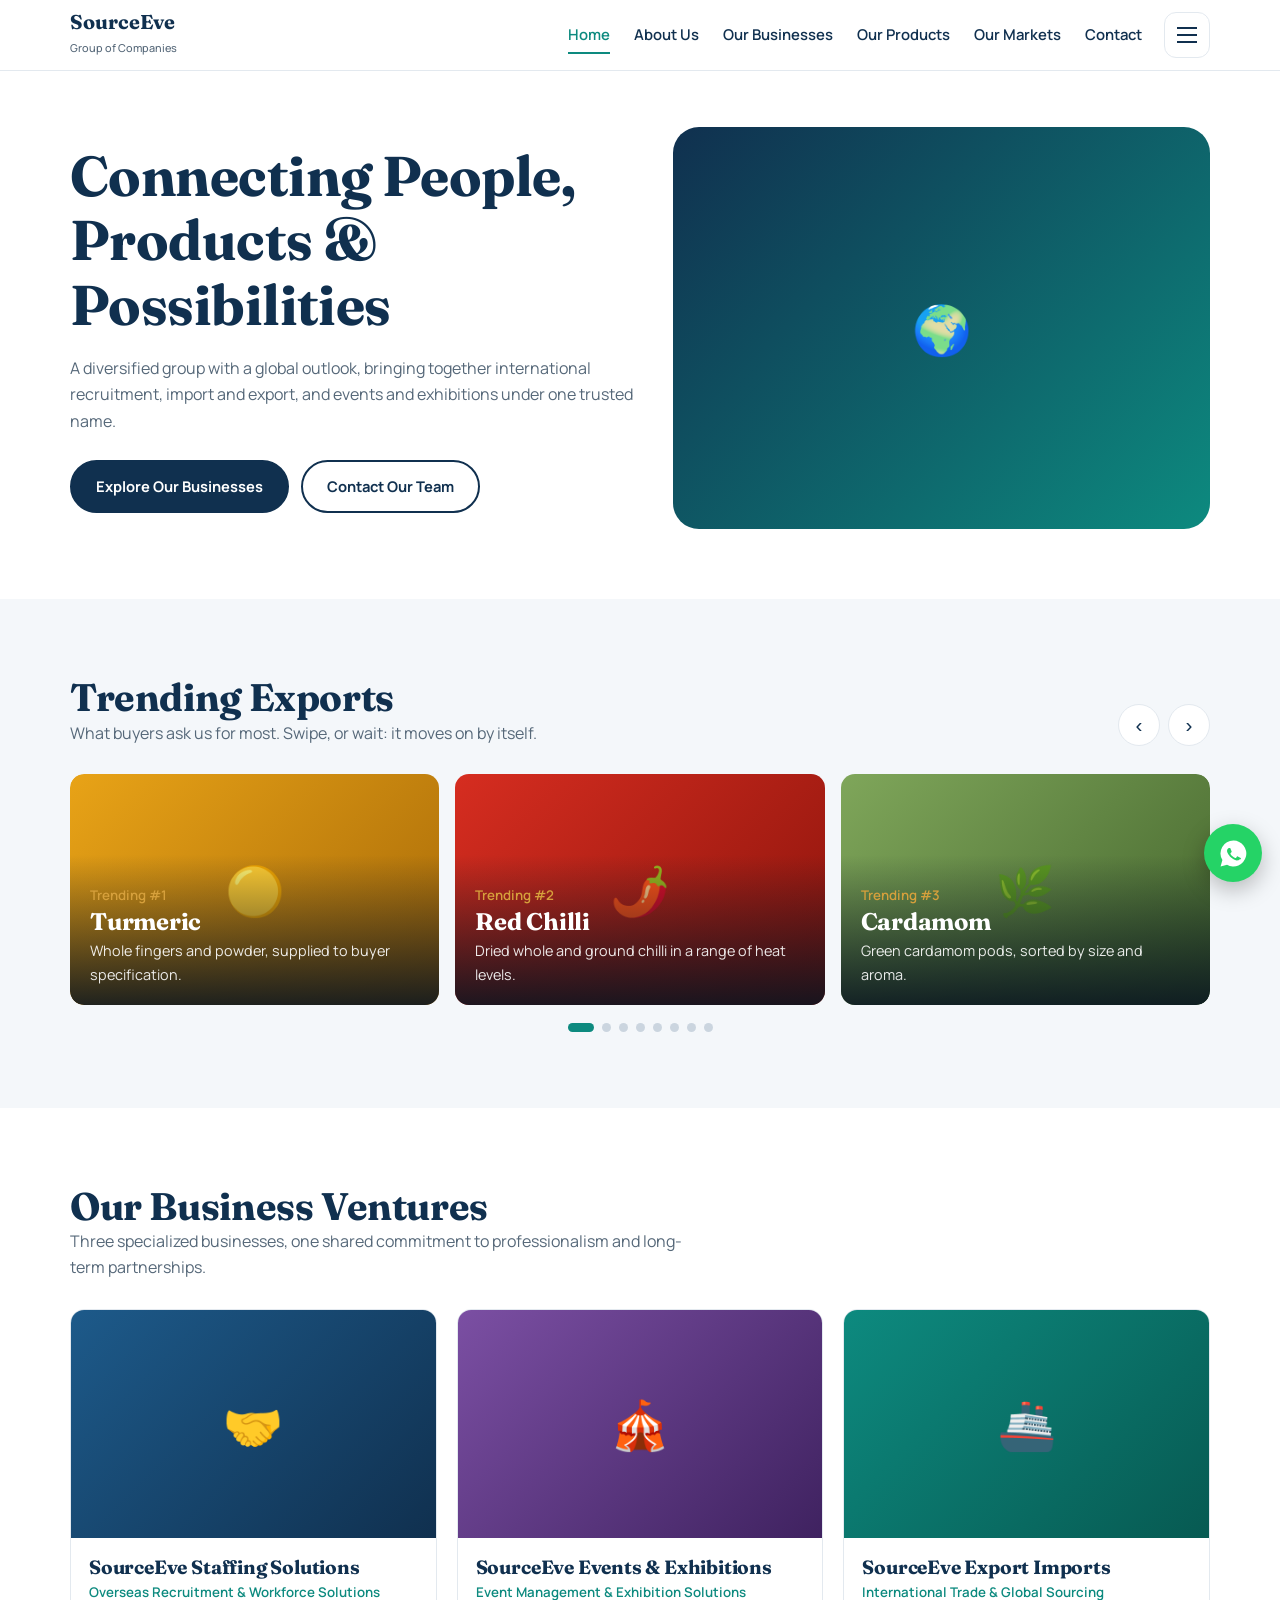
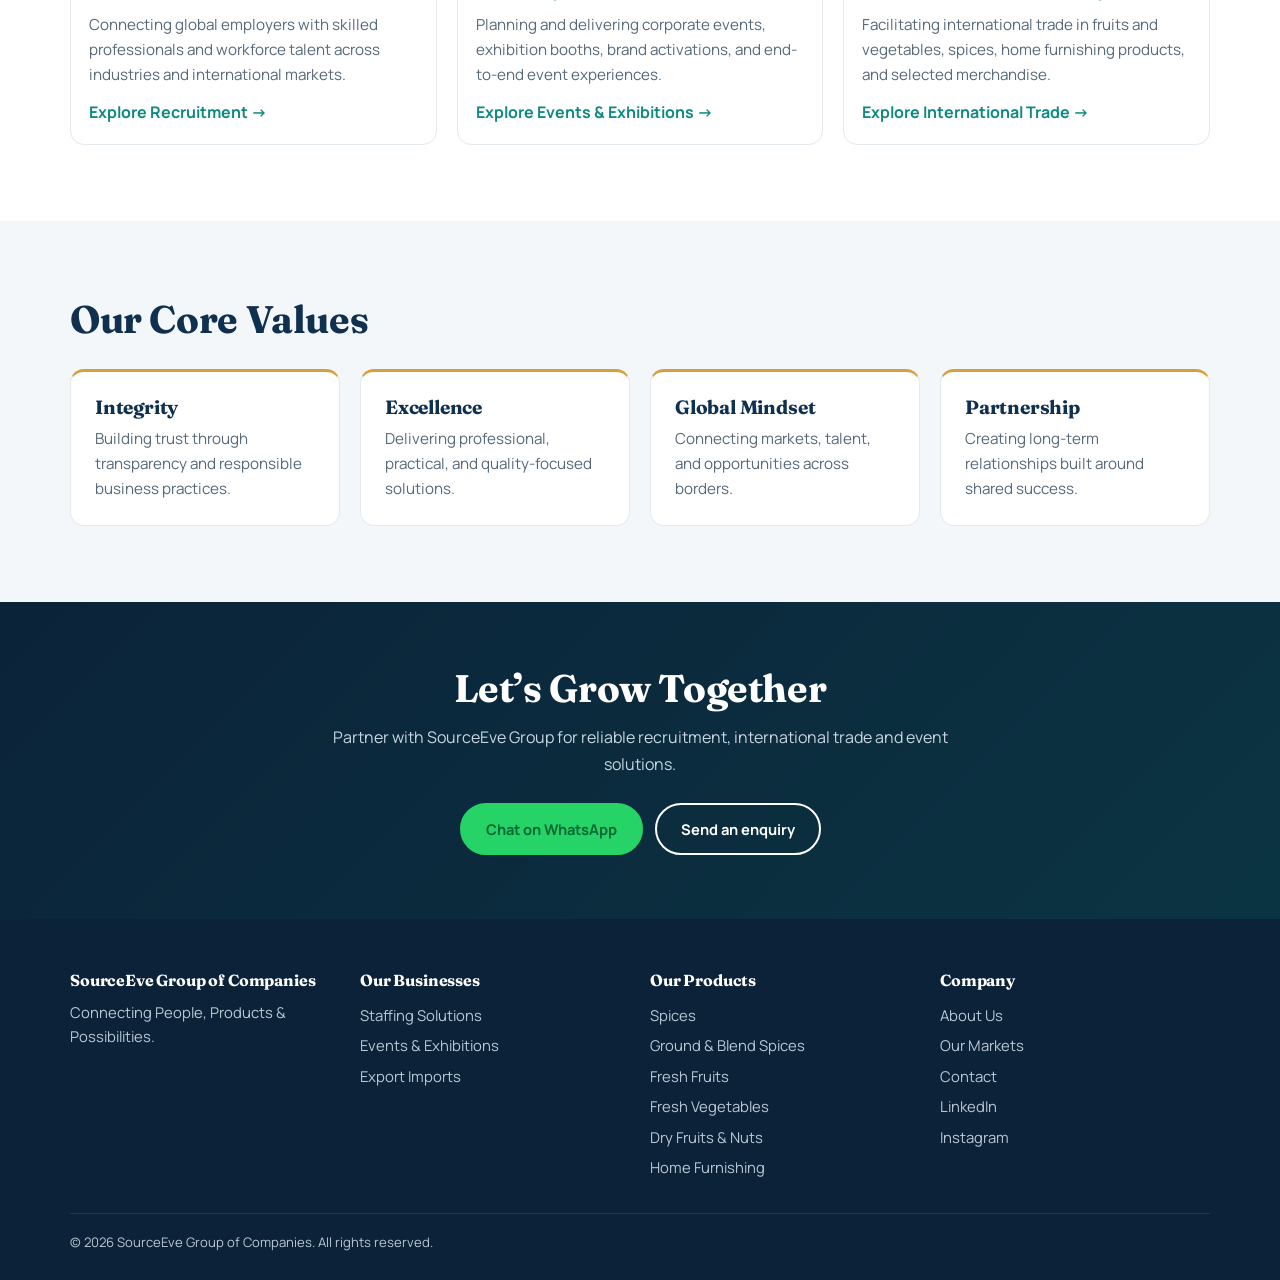
==== commit c37a97b5: "Add files via upload" ====
--- a/index.html
+++ b/index.html
@@ -1,168 +1,19 @@
-<!doctype html>
-<html lang="en">
-<head>
-<meta charset="utf-8">
-<meta name="viewport" content="width=device-width,initial-scale=1">
-<title>SourceEve Group | Connecting People, Products &amp; Possibilities</title>
-<meta name="description" content="SourceEve Group of Companies: Staffing Solutions, Export Imports, Events &amp; Exhibitions.">
-<meta name="theme-color" content="#10304f">
-<link rel="preconnect" href="https://fonts.googleapis.com">
-<link rel="preconnect" href="https://fonts.gstatic.com" crossorigin>
-<link href="https://fonts.googleapis.com/css2?family=Fraunces:wght@600;700&family=Manrope:wght@400;500;600;700&display=swap" rel="stylesheet">
-<style>
-*{box-sizing:border-box;margin:0}
-:root{--ink:#10304f;--teal:#0d8a7f;--gold:#d6a03c;--soft:#f4f7fa;--line:#e3e9ef;--mut:#566879;--r:14px}
-html{scroll-behavior:smooth;scroll-padding-top:84px}
-body{font:16px/1.65 Manrope,system-ui,sans-serif;color:var(--ink);background:#fff}
-h1,h2,h3{font-family:Fraunces,Georgia,serif;line-height:1.15;letter-spacing:-.01em}
-h1{font-size:clamp(2.1rem,5vw,3.5rem)}h2{font-size:clamp(1.6rem,3.4vw,2.4rem)}h3{font-size:1.2rem}
-a{color:inherit;text-decoration:none}img{max-width:100%;-webkit-user-drag:none}
-p+p,.lead+.lead{margin-top:12px}
-.wrap{max-width:1180px;margin:auto;padding:0 20px}
-.lead{color:var(--mut);max-width:64ch}.tg{color:var(--teal);font-weight:700;margin:8px 0 14px}
-small{color:var(--teal);font-weight:600}
-#pb{position:fixed;top:0;left:0;height:3px;width:0;background:var(--gold);z-index:60}
-header{position:sticky;top:0;z-index:30;background:rgba(255,255,255,.93);backdrop-filter:blur(10px);border-bottom:1px solid var(--line)}
-.bar{display:flex;align-items:center;gap:22px;height:70px}
-.lg{display:flex;align-items:center;gap:10px;margin-right:auto}.lg img{height:38px}
-.lg b{font:700 1.25rem Fraunces,serif;display:block;line-height:1.1}.lg span small{color:var(--mut);font-size:.68rem;font-weight:500}
-nav.dk{display:none;gap:24px;font-weight:600;font-size:.93rem}
-nav.dk a{padding:6px 0;border-bottom:2px solid transparent}nav.dk a:hover,nav.dk a.on{border-color:var(--teal);color:var(--teal)}
-@media(min-width:960px){nav.dk{display:flex}}
-#hb{width:46px;height:46px;border:1px solid var(--line);border-radius:12px;background:#fff;display:grid;place-content:center;gap:5px;cursor:pointer}
-#hb i{display:block;width:20px;height:2px;background:var(--ink)}
-#ov{position:fixed;inset:0;background:rgba(10,25,40,.5);opacity:0;pointer-events:none;transition:.3s;z-index:40}
-#dr{position:fixed;top:0;right:0;height:100%;width:min(370px,88vw);background:#fff;z-index:50;transform:translateX(100%);transition:transform .35s;padding:22px;overflow:auto;display:flex;flex-direction:column;gap:2px}
-body.mo #ov{opacity:1;pointer-events:auto}body.mo #dr{transform:none}
-#dr .x{align-self:flex-end;font-size:2rem;line-height:1;background:none;border:0;cursor:pointer;color:var(--ink);margin-bottom:8px}
-#dr>a,#dr summary{padding:13px 4px;border-bottom:1px solid var(--line);font-weight:700;cursor:pointer;list-style:none;display:block}
-#dr summary:after{content:"+";float:right;color:var(--teal)}#dr details[open] summary:after{content:"–"}
-#dr details a{display:block;padding:10px 4px 10px 16px;color:var(--mut);font-weight:500}#dr details a:hover{color:var(--teal)}
-#dr .btn{margin-top:18px;text-align:center}
-.btn{display:inline-block;padding:12px 24px;border-radius:999px;font-weight:700;font-size:.92rem;border:2px solid var(--ink);cursor:pointer;background:var(--ink);color:#fff;transition:.2s;font-family:inherit}
-.btn:hover{background:var(--teal);border-color:var(--teal)}.btn.o{background:transparent;color:var(--ink)}.btn.o:hover{background:var(--ink);color:#fff;border-color:var(--ink)}
-.btn.w{background:#25d366;border-color:#25d366;color:#063}.btn.w:hover{background:#1ebe5a;border-color:#1ebe5a}
-.row{display:flex;flex-wrap:wrap;gap:12px;margin-top:26px}
-.sec{padding:76px 0}.sec.s{background:var(--soft)}
-.hh{display:flex;justify-content:space-between;align-items:end;gap:16px;margin-bottom:28px}
-.hero{padding:56px 0 70px}.hero .wrap{display:grid;gap:40px;align-items:center}
-@media(min-width:900px){.hero .wrap{grid-template-columns:1.05fr 1fr}}
-.hero .im{aspect-ratio:4/3;border-radius:26px;animation:fi 1.1s both}
-@keyframes fi{from{opacity:0;transform:scale(.96)}}
-.im{position:relative;overflow:hidden;background:linear-gradient(135deg,var(--a),var(--b));display:grid;place-items:center}
-.im span{font-size:3rem}.im img{position:absolute;inset:0;width:100%;height:100%;object-fit:cover}
-.g{display:grid;gap:20px;grid-template-columns:repeat(auto-fit,minmax(250px,1fr))}.g2{grid-template-columns:repeat(auto-fit,minmax(300px,1fr))}
-.card{display:block;border:1px solid var(--line);border-radius:var(--r);overflow:hidden;background:#fff;transition:.25s}
-.card:hover{transform:translateY(-4px);box-shadow:0 14px 30px rgba(16,48,79,.1)}
-.card .im{aspect-ratio:16/10}.card .im img{transition:transform .6s}.card:hover .im img{transform:scale(1.06)}
-.card .b{padding:18px}.card .b p{color:var(--mut);font-size:.95rem;margin-top:8px}.lk{display:inline-block;margin-top:12px;font-weight:700;color:var(--teal)}
-.vp{overflow:hidden;border-radius:var(--r);touch-action:pan-y;user-select:none}
-.tr{display:flex;gap:16px;transition:transform .65s cubic-bezier(.4,0,.2,1)}
-.sl{position:relative;flex:0 0 82%;aspect-ratio:16/10;border-radius:var(--r);overflow:hidden;color:#fff}
-.sl .im{position:absolute;inset:0}.sl:after{content:"";position:absolute;inset:0;background:linear-gradient(transparent 35%,rgba(8,20,32,.88))}
-.cap{position:absolute;left:20px;right:20px;bottom:18px;z-index:2}.cap small{color:var(--gold)}.cap h3{font-size:1.5rem}.cap p{font-size:.9rem;opacity:.9;margin-top:4px}
-@media(min-width:620px){.sl{flex-basis:calc((100% - 16px)/2)}}@media(min-width:960px){.sl{flex-basis:calc((100% - 32px)/3)}}
-.ar{display:flex;gap:8px}.ar button{width:42px;height:42px;border-radius:50%;border:1px solid var(--line);background:#fff;font-size:1.3rem;cursor:pointer;color:var(--ink)}.ar button:hover{background:var(--ink);color:#fff}
-.dots{display:flex;gap:8px;justify-content:center;margin-top:18px}.dots button{width:9px;height:9px;border-radius:9px;border:0;background:#cbd5df;cursor:pointer;transition:.3s;padding:0}.dots button.on{width:26px;background:var(--teal)}
-.val{padding:24px;border-radius:var(--r);background:#fff;border:1px solid var(--line);border-top:3px solid var(--gold)}.val p{color:var(--mut);margin-top:8px;font-size:.95rem}
-.band{background:var(--ink);color:#fff;text-align:center;padding:64px 0}.band .lead{color:#c9d6e2;margin:14px auto 0}.band .btn.o{color:#fff;border-color:#fff}.band .btn.o:hover{background:#fff;color:var(--ink)}.band .row{justify-content:center}
-.tabs{display:grid;gap:16px;grid-template-columns:repeat(auto-fit,minmax(240px,1fr));margin:30px 0 44px}
-.tab{font:inherit;color:inherit;text-align:left;cursor:pointer;border:2px solid var(--line);border-radius:var(--r);overflow:hidden;background:#fff;padding:0;transition:.2s}
-.tab .im{aspect-ratio:16/9}.tab .t{display:block;padding:14px 16px}.tab .t b{display:block}.tab .t small{color:var(--mut);font-weight:500}
-.tab:hover{border-color:#b8c7d6}.tab.on{border-color:var(--teal);box-shadow:0 10px 26px rgba(13,138,127,.18)}.tab.on .t b{color:var(--teal)}
-.pn{display:grid;gap:36px}@media(min-width:900px){.pn{grid-template-columns:1.1fr 1fr}}
-.pn h3{margin:22px 0 6px}.ck{list-style:none;padding:0}.ck li{padding:10px 0 10px 28px;position:relative;border-bottom:1px solid var(--line)}.ck li:before{content:"✓";position:absolute;left:0;color:var(--teal);font-weight:800}
-.ck li b{display:block}.ck li span{color:var(--mut);font-size:.93rem}
-.note{background:var(--soft);border-left:3px solid var(--gold);padding:14px 18px;border-radius:8px;color:var(--mut);font-size:.92rem;margin-top:24px}
-.cta{margin-top:40px;padding:34px;border-radius:var(--r);background:linear-gradient(135deg,var(--ink),#1c4a74);color:#fff}.cta p{color:#c9d6e2;margin-top:8px}.cta .btn.o{color:#fff;border-color:#fff}.cta .btn.o:hover{background:#fff;color:var(--ink)}
-.mk{display:grid;gap:6px;padding:20px 0;border-bottom:1px solid var(--line)}@media(min-width:760px){.mk{grid-template-columns:260px 1fr;gap:30px}}.mk p{color:var(--mut)}
-form{display:grid;gap:14px}label{font-weight:600;font-size:.9rem;display:grid;gap:6px}
-input,select,textarea{font:inherit;padding:13px 14px;border:1px solid #cfd9e3;border-radius:10px;background:#fff;color:var(--ink);width:100%}
-input:focus,select:focus,textarea:focus,.btn:focus-visible,#hb:focus-visible,.tab:focus-visible{outline:2px solid var(--teal);outline-offset:2px}
-.fw{padding:28px;border:1px solid var(--line);border-radius:var(--r);box-shadow:0 12px 34px rgba(16,48,79,.07)}
-.pg{display:grid;gap:36px}@media(min-width:900px){.pg{grid-template-columns:1fr 1.1fr}}
-footer{background:#0b2238;color:#b9c8d6;padding:52px 0 26px;font-size:.93rem}footer .g{grid-template-columns:repeat(auto-fit,minmax(190px,1fr))}
-footer h3{color:#fff;font-size:1rem;margin-bottom:10px}footer a{display:block;padding:3px 0}footer a:hover{color:#fff}
-.cp{border-top:1px solid #1d3a55;margin-top:30px;padding-top:18px;font-size:.82rem}
-.wab{position:fixed;right:18px;bottom:18px;z-index:35;width:58px;height:58px;border-radius:50%;background:#25d366;display:grid;place-items:center;box-shadow:0 8px 22px rgba(0,0,0,.25);transition:.2s}.wab:hover{transform:scale(1.08)}
-.rv{opacity:0;transform:translateY(16px);transition:opacity .7s,transform .7s}.rv.in{opacity:1;transform:none}
-.pgin{animation:pgin .55s both}@keyframes pgin{from{opacity:0;transform:translateY(12px)}}
-.bh{position:relative;color:#fff;padding:96px 0 76px;overflow:hidden;background:linear-gradient(135deg,var(--a),var(--b))}
-.bh .im.bg{position:absolute;inset:0}.bh .im.bg span{display:none}.bh .im.bg img{animation:zm 16s ease-out both}@keyframes zm{from{transform:scale(1.12)}}
-.bh:after{content:"";position:absolute;inset:0;background:linear-gradient(90deg,rgba(8,22,36,.9),rgba(8,22,36,.5))}
-.bh .wrap{position:relative;z-index:2}.bt{max-width:700px}.bt small{color:var(--gold);font-size:.95rem}.bt h1{margin:10px 0 16px}.bt p{color:#dbe6ef;font-size:1.08rem}
-.bh .btn.o{color:#fff;border-color:#fff}.bh .btn.o:hover{background:#fff;color:var(--ink)}
-.chips{list-style:none;padding:0;display:flex;flex-wrap:wrap;gap:10px;margin-top:28px}.chips li{padding:7px 15px;border:1px solid rgba(255,255,255,.35);border-radius:99px;font-size:.85rem;background:rgba(255,255,255,.1)}.chips li:before{content:"✓  ";color:var(--gold)}
-.bn{background:#fff;border-bottom:1px solid var(--line);position:sticky;top:71px;z-index:20}.bn .wrap{display:flex;gap:6px;overflow-x:auto}
-.bn a{padding:15px 16px;font-weight:700;font-size:.92rem;white-space:nowrap;border-bottom:3px solid transparent;color:var(--mut)}.bn a:hover{color:var(--ink)}.bn a.on{color:var(--teal);border-color:var(--teal)}
-.steps{display:grid;gap:16px;grid-template-columns:repeat(auto-fit,minmax(190px,1fr));counter-reset:s}
-.steps div{counter-increment:s;padding:22px;border-radius:var(--r);background:#fff;border:1px solid var(--line)}
-.steps div:before{content:counter(s);display:grid;place-items:center;width:34px;height:34px;border-radius:50%;background:var(--teal);color:#fff;font-weight:700;margin-bottom:12px}
-.steps b{display:block;margin-bottom:4px}.steps span{color:var(--mut);font-size:.9rem}
-a.tab{display:block}.tabs .tab .im{aspect-ratio:4/3}
-@media(prefers-reduced-motion:reduce){*{animation:none!important;transition:none!important;scroll-behavior:auto!important}.rv{opacity:1;transform:none}}
-</style>
-</head>
-<body>
-<i id="pb"></i>
-<header><div class="wrap bar">
- <a class="lg" href="#/"><img src="images/logo.png" alt="" onerror="this.remove()"><span><b>SourceEve</b><small>Group of Companies</small></span></a>
- <nav class="dk"><a data-r="home" href="#/">Home</a><a data-r="about" href="#/about">About Us</a><a data-r="businesses" href="#/businesses">Our Businesses</a><a data-r="markets" href="#/markets">Our Markets</a><a data-r="contact" href="#/contact">Contact</a></nav>
- <button id="hb" aria-label="Open menu" aria-expanded="false"><i></i><i></i><i></i></button>
-</div></header>
+<!doctype html><html lang="en"><head><meta charset="utf-8"><meta name="viewport" content="width=device-width,initial-scale=1"><title>SourceEve Group | Connecting People, Products & Possibilities</title><meta name="description" content="SourceEve Group of Companies: Staffing Solutions, Export Imports, Events & Exhibitions."><meta name="theme-color" content="#10304f"><link rel="icon" href="images/logo.png"><link rel="preconnect" href="https://fonts.googleapis.com"><link rel="preconnect" href="https://fonts.gstatic.com" crossorigin><link href="https://fonts.googleapis.com/css2?family=Fraunces:wght@600;700&family=Manrope:wght@400;500;600;700&display=swap" rel="stylesheet"><link rel="stylesheet" href="style.css"><script src="main.js"></script></head><body data-p="home"><header><div class="wrap bar"><a class="lg" href="index.html"><img src="images/logo.png" alt="" onerror="this.remove()"><span><b>SourceEve</b><small>Group of Companies</small></span></a><nav class="dk"><a data-r="home" href="index.html">Home</a><a data-r="about" href="about.html">About Us</a><a data-r="businesses" href="businesses.html">Our Businesses</a><a data-r="products" href="exports.html#products">Our Products</a><a data-r="markets" href="markets.html">Our Markets</a><a data-r="contact" href="contact.html">Contact</a></nav><button id="hb" aria-label="Open menu" aria-expanded="false"><i></i><i></i><i></i></button></div></header>
 <div id="ov"></div>
-<aside id="dr" aria-label="Menu">
- <button class="x" id="cl" aria-label="Close menu">×</button>
- <a href="#/">Home</a>
- <details><summary>About Us</summary><a href="#/about">Our Story</a><a href="#/about/mission">Vision &amp; Mission</a><a href="#/about/values">Core Values</a><a href="#/about/reach">Global Reach</a></details>
- <details><summary>Our Businesses</summary><a href="#/staffing">Staffing Solutions</a><a href="#/events">Events &amp; Exhibitions</a><a href="#/exports">Export Imports</a></details>
- <details><summary>Our Markets</summary><a href="#/markets/recruit">Recruitment Destinations</a><a href="#/markets/trade">Trade Markets</a><a href="#/markets/projects">Project Locations</a></details>
- <details><summary>Partner With Us</summary><a href="#/contact/employer">Employer Enquiries</a><a href="#/contact/supplier">Supplier Partnerships</a><a href="#/contact/event">Event Enquiries</a></details>
- <a href="#/contact">Contact Us</a>
- <a class="btn w" id="dw" target="_blank" rel="noopener">Chat on WhatsApp</a>
-</aside>
-<main id="app"></main>
-<footer><div class="wrap">
- <div class="g">
-  <div><h3>SourceEve Group of Companies</h3><p>Connecting People, Products &amp; Possibilities.</p></div>
-  <div><h3>Our Businesses</h3><a href="#/staffing">Staffing Solutions</a><a href="#/events">Events &amp; Exhibitions</a><a href="#/exports">Export Imports</a></div>
-  <div><h3>Company</h3><a href="#/about">About Us</a><a href="#/markets">Our Markets</a><a href="#/contact">Contact</a></div>
-  <div><h3>Follow us</h3><a href="#" target="_blank" rel="noopener">LinkedIn</a><a href="#" target="_blank" rel="noopener">Instagram</a><a href="#" target="_blank" rel="noopener">Facebook</a></div>
- </div>
- <p class="cp">© 2026 SourceEve Group of Companies. All rights reserved.</p>
-</div></footer>
-<a class="wab" id="wab" target="_blank" rel="noopener" aria-label="Chat on WhatsApp"><svg viewBox="0 0 24 24" width="31" height="31" fill="#fff" fill-rule="evenodd"><path d="M12 2a10 10 0 0 0-8.6 15.1L2 22l5-1.3A10 10 0 1 0 12 2zm5.2 14.1c-.2.6-1.2 1.2-1.7 1.2-.4.1-1 .1-1.6-.1-.4-.1-.9-.3-1.5-.6-2.6-1.1-4.3-3.8-4.4-4-.1-.2-1-1.3-1-2.5s.6-1.8.9-2c.2-.2.5-.3.7-.3h.5c.2 0 .4 0 .6.5l.8 2c.1.2.1.3 0 .5l-.3.5-.4.4c-.1.1-.3.3-.1.6.2.3.7 1.2 1.5 1.9 1 .9 1.8 1.2 2.1 1.3.3.1.4.1.6-.1l.8-1c.2-.3.4-.2.6-.1l1.9.9c.3.1.5.2.5.3.1.2.1.8-.1 1.4z"/></svg></a>
-
-<script>
-/* ====== EDIT THESE TWO ====== */
-const WA="919999999999";            // WhatsApp number: country code + number, no + or spaces
-const MAIL="info@sourceeve.com";    // company email
-/* ============================ */
-const wl=m=>`https://wa.me/${WA}?text=${encodeURIComponent(m)}`;
-const U=i=>`https://images.unsplash.com/photo-${i}?auto=format&fit=crop&w=900&q=70`;
-/* Images: put your own photo in /images/<f> (e.g. images/turmeric.jpg). If missing, the Unsplash link u is used, then a colour tile. */
-const im=(o,cl="")=>`<div class="im ${cl}" style="--a:${o.c[0]};--b:${o.c[1]}"><span>${o.e}</span><img src="images/${o.f}" alt="${o.k}" loading="lazy" onerror="this.onerror=()=>this.remove();this.src='${U(o.u)}'"></div>`;
-const P=[
-{k:"Turmeric",g:"Spices",e:"🟡",c:["#e8a317","#a86a08"],f:"turmeric.jpg",u:"1615485290382-441e4d049cb5",d:"Whole fingers and powder, supplied to buyer specification."},
-{k:"Red Chilli",g:"Spices",e:"🌶️",c:["#d62d20","#8c140c"],f:"chilli.jpg",u:"1588252303782-cb80119abd6d",d:"Dried whole and ground chilli in a range of heat levels."},
-{k:"Cardamom",g:"Spices",e:"🌿",c:["#7fa65a","#44652d"],f:"cardamom.jpg",u:"1599909533730-4f5c5dc5b4b6",d:"Green cardamom pods, sorted by size and aroma."},
-{k:"Black Pepper",g:"Spices",e:"⚫",c:["#3b3b3b","#151515"],f:"pepper.jpg",u:"1599909366516-6c1d0b1e8d3e",d:"Whole peppercorns and ground pepper for culinary use."},
-{k:"Cumin",g:"Spices",e:"🟤",c:["#a8743a","#6b4318"],f:"cumin.jpg",u:"1596040033229-a9821ebd058d",d:"Cumin seed and powder for blends and retail packs."},
-{k:"Cinnamon",g:"Spices",e:"🪵",c:["#b5651d","#6e3a0e"],f:"cinnamon.jpg",u:"1587735243615-c03f25aaff15",d:"Cinnamon sticks and ground cinnamon, packed to requirement."},
-{k:"Fresh Fruits",g:"Fresh produce",e:"🍊",c:["#f28c28","#c8501a"],f:"fruits.jpg",u:"1610832958506-aa56368176cf",d:"Seasonal fruits sourced to buyer specifications and destination-market standards."},
-{k:"Fresh Vegetables",g:"Fresh produce",e:"🥬",c:["#4caf50","#2a7a30"],f:"vegetables.jpg",u:"1540420773420-3366772f4999",d:"Seasonal vegetables sourced by quality requirements and availability."},
-{k:"Home Furnishing",g:"Home & merchandise",e:"🛋️",c:["#7a8fa6","#42566b"],f:"furnishing.jpg",u:"1555041469-a586c61ea9bc",d:"Home furnishing goods and selected merchandise for cross-border trade."}];
-const H={k:"Global trade",e:"🌍",c:["#10304f","#0d8a7f"],f:"hero.jpg",u:"1494412574643-ff11b0a5c1c3"};
-const pcard=p=>`<div class="card rv">${im(p)}<div class="b"><small>${p.g}</small><h3>${p.k}</h3><p>${p.d}</p></div></div>`;
-const li=a=>a.map(x=>`<li>${x}</li>`).join("");
-const B={
-staffing:{n:"SourceEve Staffing Solutions",c:"Overseas Recruitment & Workforce Solutions",t:"Connecting Global Talent with Global Opportunities",e:"🤝",k:"Staffing",f:"staffing.jpg",u:"1521737604893-d14cc237f11d",col:["#1d5a8a","#10304f"],ex:"Explore Recruitment",
- sd:"Connecting global employers with skilled professionals and workforce talent across industries and international markets.",
- p:["SourceEve Staffing Solutions is the recruitment and workforce solutions division of SourceEve Group of Companies. We help businesses identify, source, and recruit suitable talent across multiple industries and international markets.","Our services cover blue-collar and white-collar positions, from general workers and skilled tradespeople to technical professionals, administrative staff, and other qualified personnel.","Our sourcing network focuses on India, Africa, Sri Lanka, Nepal, the Philippines, Vietnam, and other potential markets. Our philosophy is simple: the right talent, the right opportunity, and the right connection."],
- sh:"Our recruitment services",s:["Overseas recruitment and international manpower sourcing","Blue-collar and skilled workforce recruitment","White-collar and professional recruitment","Bulk hiring and project-based recruitment","Employer-led recruitment drives and interview coordination","Candidate screening and shortlisting","Recruitment coordination and mobilization support","Recruitment partnership solutions for employers and authorized agencies"],
- cq:"Looking for reliable recruitment support?",ct:"Contact SourceEve Staffing Solutions to discuss your vacancies, workforce requirements, and upcoming recruitment drives."},
-events:{n:"SourceEve Events & Exhibitions",c:"Event Management & Exhibition Solutions",t:"Event Management & Exhibition Solutions",e:"🎪",k:"Events",f:"events.jpg",u:"1540575467063-178a50c2df87",col:["#7b4fa3","#3f2260"],ex:"Explore Events & Exhibitions",
- sd:"Planning and delivering corporate events, exhibition booths, brand activations, and end-to-end event experiences.",
- p:["SourceEve Events & Exhibitions is the events division of SourceEve Group of Companies, specializing in event planning, exhibition participation, booth design and construction, and end-to-end event execution.","We help businesses plan and deliver corporate events, exhibition booths, brand activations, and complete event experiences."],
- sh:"What we handle",s:["Event planning","Exhibition participation","Booth design and construction","End-to-end event execution"],cq:"Planning an event or exhibiting at a trade show?",ct:"Let SourceEve Events & Exhibitions help you transform your brief into a professional, engaging experience."},
-exports:{n:"SourceEve Export Imports",c:"International Trade & Global Sourcing",t:"Bringing Quality Products to Global Markets",e:"🚢",k:"Export Imports",f:"exports.jpg",u:"1586528116311-ad8
+<aside id="dr" aria-label="Menu"><button class="x" id="cl" aria-label="Close menu">×</button><a href="index.html">Home</a>
+<details><summary>About Us</summary><a href="about.html">Our Story</a><a href="about.html#mission">Vision &amp; Mission</a><a href="about.html#values">Core Values</a><a href="about.html#reach">Global Reach</a></details>
+<details><summary>Our Businesses</summary><a href="staffing.html">Staffing Solutions</a><a href="events.html">Events &amp; Exhibitions</a><a href="exports.html">Export Imports</a></details>
+<details><summary>Our Products</summary><a href="spices.html">Spices</a><a href="ground-spices.html">Ground &amp; Blend Spices</a><a href="fruits.html">Fresh Fruits</a><a href="vegetables.html">Fresh Vegetables</a><a href="dry-fruits.html">Dry Fruits &amp; Nuts</a><a href="home-furnishing.html">Home Furnishing</a></details>
+<details><summary>Our Markets</summary><a href="markets.html#recruit">Recruitment Destinations</a><a href="markets.html#trade">Trade Markets</a><a href="markets.html#projects">Project Locations</a></details>
+<details><summary>Partner With Us</summary><a href="contact.html?i=employer">Employer Enquiries</a><a href="contact.html?i=supplier">Supplier Partnerships</a><a href="contact.html?i=event">Event Enquiries</a></details>
+<a href="contact.html">Contact Us</a><a class="btn w" data-wa="Hello SourceEve Group, I would like to know more about your services.">Chat on WhatsApp</a></aside>
+<main><section class="hero"><div class="wrap"><div><h1>Connecting People, Products &amp; Possibilities</h1><p class="lead" style="margin-top:18px">A diversified group with a global outlook, bringing together international recruitment, import and export, and events and exhibitions under one trusted name.</p><div class="row"><a class="btn" href="businesses.html">Explore Our Businesses</a><a class="btn o" href="contact.html">Contact Our Team</a></div></div><div class="im " style="--a:#10304f;--b:#0d8a7f"><span>🌍</span><img src="images/hero.jpg" data-b="images/hero" data-u="1494412574643-ff11b0a5c1c3" alt="Global trade" onerror="imgErr(this)"></div></div></section>
+<section class="sec s"><div class="wrap"><div class="hh"><div><h2>Trending Exports</h2><p class="lead">What buyers ask us for most. Swipe, or wait: it moves on by itself.</p></div><div class="ar"><button id="pv" aria-label="Previous">‹</button><button id="nx" aria-label="Next">›</button></div></div><div class="vp"><div class="tr" id="tr"><a class="sl" href="spices.html"><div class="im " style="--a:#e8a317;--b:#a86a08"><span>🟡</span><img src="images/products/turmeric.jpg" data-b="images/products/turmeric" alt="Turmeric" onerror="imgErr(this)"></div><div class="cap"><small>Trending #1</small><h3>Turmeric</h3><p>Whole fingers and powder, supplied to buyer specification.</p></div></a><a class="sl" href="spices.html"><div class="im " style="--a:#d62d20;--b:#8c140c"><span>🌶️</span><img src="images/products/chilli.jpg" data-b="images/products/chilli" alt="Red Chilli" onerror="imgErr(this)"></div><div class="cap"><small>Trending #2</small><h3>Red Chilli</h3><p>Dried whole and ground chilli in a range of heat levels.</p></div></a><a class="sl" href="spices.html"><div class="im " style="--a:#7fa65a;--b:#44652d"><span>🌿</span><img src="images/products/cardamom.jpg" data-b="images/products/cardamom" alt="Cardamom" onerror="imgErr(this)"></div><div class="cap"><small>Trending #3</small><h3>Cardamom</h3><p>Green cardamom pods, sorted by size and aroma.</p></div></a><a class="sl" href="spices.html"><div class="im " style="--a:#3b3b3b;--b:#151515"><span>⚫</span><img src="images/products/pepper.jpg" data-b="images/products/pepper" alt="Black Pepper" onerror="imgErr(this)"></div><div class="cap"><small>Trending #4</small><h3>Black Pepper</h3><p>Whole peppercorns and ground pepper for culinary use.</p></div></a><a class="sl" href="fruits.html"><div class="im " style="--a:#f28c28;--b:#c8501a"><span>🍊</span><img src="images/cat-fruits.jpg" data-b="images/cat-fruits" alt="Fresh Fruits" onerror="imgErr(this)"></div><div class="cap"><small>Trending #5</small><h3>Fresh Fruits</h3><p>Seasonal fruits sourced to buyer specifications and destination-market standards.</p></div></a><a class="sl" href="vegetables.html"><div class="im " style="--a:#4caf50;--b:#2a7a30"><span>🥬</span><img src="images/cat-vegetables.jpg" data-b="images/cat-vegetables" alt="Fresh Vegetables" onerror="imgErr(this)"></div><div class="cap"><small>Trending #6</small><h3>Fresh Vegetables</h3><p>Seasonal vegetables sourced by quality requirements and availability.</p></div></a><a class="sl" href="dry-fruits.html"><div class="im " style="--a:#a8743a;--b:#5e3a14"><span>🥜</span><img src="images/cat-dry-fruits.jpg" data-b="images/cat-dry-fruits" alt="Dry Fruits" onerror="imgErr(this)"></div><div class="cap"><small>Trending #7</small><h3>Dry Fruits</h3><p>Almonds, cashews, walnuts, dates and more, sourced to your specification.</p></div></a><a class="sl" href="spices.html"><div class="im " style="--a:#a8743a;--b:#6b4318"><span>🟤</span><img src="images/products/cumin.jpg" data-b="images/products/cumin" alt="Cumin" onerror="imgErr(this)"></div><div class="cap"><small>Trending #8</small><h3>Cumin</h3><p>Cumin seed and powder for blends and retail packs.</p></div></a><a class="sl" href="spices.html"><div class="im " style="--a:#b5651d;--b:#6e3a0e"><span>🪵</span><img src="images/products/cinnamon.jpg" data-b="images/products/cinnamon" alt="Cinnamon" onerror="imgErr(this)"></div><div class="cap"><small>Trending #9</small><h3>Cinnamon</h3><p>Cinnamon sticks and ground cinnamon, packed to requirement.</p></div></a><a class="sl" href="home-furnishing.html"><div class="im " style="--a:#7a8fa6;--b:#42566b"><span>🛋️</span><img src="images/cat-home-furnishing.jpg" data-b="images/cat-home-furnishing" alt="Home Furnishing" onerror="imgErr(this)"></div><div class="cap"><small>Trending #10</small><h3>Home Furnishing</h3><p>Home furnishing goods and selected merchandise for cross-border trade.</p></div></a></div></div><div class="dots" id="dots"></div></div></section>
+<section class="sec"><div class="wrap"><div class="hh"><div><h2>Our Business Ventures</h2><p class="lead">Three specialized businesses, one shared commitment to professionalism and long-term partnerships.</p></div></div><div class="g"><a class="card rv" href="staffing.html"><div class="im " style="--a:#1d5a8a;--b:#10304f"><span>🤝</span><img src="images/staffing.jpg" data-b="images/staffing" data-u="1521737604893-d14cc237f11d" alt="Staffing" loading="lazy" onerror="imgErr(this)"></div><div class="b"><h3>SourceEve Staffing Solutions</h3><small>Overseas Recruitment & Workforce Solutions</small><p>Connecting global employers with skilled professionals and workforce talent across industries and international markets.</p><span class="lk">Explore Recruitment →</span></div></a><a class="card rv" href="events.html"><div class="im " style="--a:#7b4fa3;--b:#3f2260"><span>🎪</span><img src="images/events.jpg" data-b="images/events" data-u="1540575467063-178a50c2df87" alt="Events" loading="lazy" onerror="imgErr(this)"></div><div class="b"><h3>SourceEve Events & Exhibitions</h3><small>Event Management & Exhibition Solutions</small><p>Planning and delivering corporate events, exhibition booths, brand activations, and end-to-end event experiences.</p><span class="lk">Explore Events & Exhibitions →</span></div></a><a class="card rv" href="exports.html"><div class="im " style="--a:#0d8a7f;--b:#075a52"><span>🚢</span><img src="images/exports.jpg" data-b="images/exports" data-u="1586528116311-ad8dd3c8310d" alt="Export Imports" loading="lazy" onerror="imgErr(this)"></div><div class="b"><h3>SourceEve Export Imports</h3><small>International Trade & Global Sourcing</small><p>Facilitating international trade in fruits and vegetables, spices, home furnishing products, and selected merchandise.</p><span class="lk">Explore International Trade →</span></div></a></div></div></section><section class="sec s"><div class="wrap"><div class="hh"><h2>Our Core Values</h2></div><div class="g"><div class="val rv"><h3>Integrity</h3><p>Building trust through transparency and responsible business practices.</p></div><div class="val rv"><h3>Excellence</h3><p>Delivering professional, practical, and quality-focused solutions.</p></div><div class="val rv"><h3>Global Mindset</h3><p>Connecting markets, talent, and opportunities across borders.</p></div><div class="val rv"><h3>Partnership</h3><p>Creating long-term relationships built around shared success.</p></div></div></div></section><section class="band bi"><div class="im bg" style="--a:#10304f;--b:#0d8a7f"><span></span><img src="images/cta.jpg" data-b="images/cta" data-u="1494412574643-ff11b0a5c1c3" alt="Global trade" loading="lazy" onerror="imgErr(this)"></div><div class="wrap rv"><h2>Let’s Grow Together</h2><p class="lead">Partner with SourceEve Group for reliable recruitment, international trade and event solutions.</p><div class="row"><a class="btn w" data-wa="Hello SourceEve Group, I would like to discuss a requirement.">Chat on WhatsApp</a><a class="btn o" href="contact.html">Send an enquiry</a></div></div></section></main>
+<footer><div class="wrap"><div class="g"><div><h3>SourceEve Group of Companies</h3><p>Connecting People, Products &amp; Possibilities.</p></div>
+<div><h3>Our Businesses</h3><a href="staffing.html">Staffing Solutions</a><a href="events.html">Events &amp; Exhibitions</a><a href="exports.html">Export Imports</a></div>
+<div><h3>Our Products</h3><a href="spices.html">Spices</a><a href="ground-spices.html">Ground &amp; Blend Spices</a><a href="fruits.html">Fresh Fruits</a><a href="vegetables.html">Fresh Vegetables</a><a href="dry-fruits.html">Dry Fruits &amp; Nuts</a><a href="home-furnishing.html">Home Furnishing</a></div>
+<div><h3>Company</h3><a href="about.html">About Us</a><a href="markets.html">Our Markets</a><a href="contact.html">Contact</a><a href="#" target="_blank" rel="noopener">LinkedIn</a><a href="#" target="_blank" rel="noopener">Instagram</a></div></div>
+<p class="cp">© 2026 SourceEve Group of Companies. All rights reserved.</p></div></footer>
+<a class="wab" data-wa="Hello SourceEve Group, I would like to know more about your services." aria-label="Chat on WhatsApp"><svg viewBox="0 0 24 24" width="31" height="31" fill="#fff" fill-rule="evenodd"><path d="M12 2a10 10 0 0 0-8.6 15.1L2 22l5-1.3A10 10 0 1 0 12 2zm5.2 14.1c-.2.6-1.2 1.2-1.7 1.2-.4.1-1 .1-1.6-.1-.4-.1-.9-.3-1.5-.6-2.6-1.1-4.3-3.8-4.4-4-.1-.2-1-1.3-1-2.5s.6-1.8.9-2c.2-.2.5-.3.7-.3h.5c.2 0 .4 0 .6.5l.8 2c.1.2.1.3 0 .5l-.3.5-.4.4c-.1.1-.3.3-.1.6.2.3.7 1.2 1.5 1.9 1 .9 1.8 1.2 2.1 1.3.3.1.4.1.6-.1l.8-1c.2-.3.4-.2.6-.1l1.9.9c.3.1.5.2.5.3.1.2.1.8-.1 1.4z"/></svg></a>
+</body></html>
--- a/style.css
+++ b/style.css
@@ -0,0 +1,108 @@
+
+*{box-sizing:border-box;margin:0}
+:root{--ink:#10304f;--teal:#0d8a7f;--gold:#d6a03c;--soft:#f4f7fa;--line:#e3e9ef;--mut:#566879;--r:14px}
+html{scroll-padding-top:90px}
+body{font:16px/1.65 Manrope,system-ui,sans-serif;color:var(--ink);background:#fff}
+h1,h2,h3{font-family:Fraunces,Georgia,serif;line-height:1.15;letter-spacing:-.01em}
+h1{font-size:clamp(2.1rem,5vw,3.5rem)}h2{font-size:clamp(1.6rem,3.4vw,2.4rem)}h3{font-size:1.2rem}
+a{color:inherit;text-decoration:none}img{max-width:100%;-webkit-user-drag:none}
+p+p,.lead+.lead{margin-top:12px}
+.wrap{max-width:1180px;margin:auto;padding:0 20px}
+.lead{color:var(--mut);max-width:64ch}.tg{color:var(--teal);font-weight:700;margin:8px 0 14px}
+small{color:var(--teal);font-weight:600}
+header{position:sticky;top:0;z-index:30;background:rgba(255,255,255,.93);backdrop-filter:blur(10px);border-bottom:1px solid var(--line)}
+.bar{display:flex;align-items:center;gap:22px;height:70px}
+.lg{display:flex;align-items:center;gap:10px;margin-right:auto}.lg img{height:38px}
+.lg b{font:700 1.25rem Fraunces,serif;display:block;line-height:1.1}.lg span small{color:var(--mut);font-size:.68rem;font-weight:500}
+nav.dk{display:none;gap:24px;font-weight:600;font-size:.93rem}
+nav.dk a{padding:6px 0;border-bottom:2px solid transparent}nav.dk a:hover,nav.dk a.on{border-color:var(--teal);color:var(--teal)}
+@media(min-width:960px){nav.dk{display:flex}}
+#hb{width:46px;height:46px;border:1px solid var(--line);border-radius:12px;background:#fff;display:grid;place-content:center;gap:5px;cursor:pointer}
+#hb i{display:block;width:20px;height:2px;background:var(--ink)}
+#ov{position:fixed;inset:0;background:rgba(10,25,40,.5);opacity:0;pointer-events:none;transition:.3s;z-index:40}
+#dr{position:fixed;top:0;right:0;height:100%;width:min(370px,88vw);background:#fff;z-index:50;transform:translateX(100%);transition:transform .35s;padding:22px;overflow:auto;display:flex;flex-direction:column;gap:2px}
+body.mo #ov{opacity:1;pointer-events:auto}body.mo #dr{transform:none}
+#dr .x{align-self:flex-end;font-size:2rem;line-height:1;background:none;border:0;cursor:pointer;color:var(--ink);margin-bottom:8px}
+#dr>a,#dr summary{padding:13px 4px;border-bottom:1px solid var(--line);font-weight:700;cursor:pointer;list-style:none;display:block}
+#dr summary:after{content:"+";float:right;color:var(--teal)}#dr details[open] summary:after{content:"–"}
+#dr details a{display:block;padding:10px 4px 10px 16px;color:var(--mut);font-weight:500}#dr details a:hover{color:var(--teal)}
+#dr .btn{margin-top:18px;text-align:center}
+.btn{display:inline-block;padding:12px 24px;border-radius:999px;font-weight:700;font-size:.92rem;border:2px solid var(--ink);cursor:pointer;background:var(--ink);color:#fff;transition:.2s;font-family:inherit}
+.btn:hover{background:var(--teal);border-color:var(--teal)}.btn.o{background:transparent;color:var(--ink)}.btn.o:hover{background:var(--ink);color:#fff;border-color:var(--ink)}
+.btn.w{background:#25d366;border-color:#25d366;color:#063}.btn.w:hover{background:#1ebe5a;border-color:#1ebe5a}
+.row{display:flex;flex-wrap:wrap;gap:12px;margin-top:26px}
+.sec{padding:76px 0}.sec.s{background:var(--soft)}
+.hh{display:flex;justify-content:space-between;align-items:end;gap:16px;margin-bottom:28px}
+.hero{padding:56px 0 70px}.hero .wrap{display:grid;gap:40px;align-items:center}
+@media(min-width:900px){.hero .wrap{grid-template-columns:1.05fr 1fr}}
+.hero .im{aspect-ratio:4/3;border-radius:26px}
+.im{position:relative;overflow:hidden;background:linear-gradient(135deg,var(--a),var(--b));display:grid;place-items:center}
+.im span{font-size:3rem}.im img{position:absolute;inset:0;width:100%;height:100%;object-fit:cover}
+.g{display:grid;gap:20px;grid-template-columns:repeat(auto-fit,minmax(250px,1fr))}.g2{grid-template-columns:repeat(auto-fit,minmax(300px,1fr))}
+.card{display:block;border:1px solid var(--line);border-radius:var(--r);overflow:hidden;background:#fff;transition:.25s}
+.card:hover{transform:translateY(-4px);box-shadow:0 14px 30px rgba(16,48,79,.1)}
+.card .im{aspect-ratio:16/10}.card .im img{transition:transform .6s}.card:hover .im img{transform:scale(1.06)}
+.card .b{padding:18px}.card .b p{color:var(--mut);font-size:.95rem;margin-top:8px}.lk{display:inline-block;margin-top:12px;font-weight:700;color:var(--teal)}
+.vp{overflow:hidden;border-radius:var(--r);touch-action:pan-y;user-select:none}
+.tr{display:flex;gap:16px;transition:transform .65s cubic-bezier(.4,0,.2,1)}
+.sl{position:relative;flex:0 0 82%;aspect-ratio:16/10;border-radius:var(--r);overflow:hidden;color:#fff}
+.sl .im{position:absolute;inset:0}.sl:after{content:"";position:absolute;inset:0;background:linear-gradient(transparent 35%,rgba(8,20,32,.88))}
+.cap{position:absolute;left:20px;right:20px;bottom:18px;z-index:2}.cap small{color:var(--gold)}.cap h3{font-size:1.5rem}.cap p{font-size:.9rem;opacity:.9;margin-top:4px}
+@media(min-width:620px){.sl{flex-basis:calc((100% - 16px)/2)}}@media(min-width:960px){.sl{flex-basis:calc((100% - 32px)/3)}}
+.ar{display:flex;gap:8px}.ar button{width:42px;height:42px;border-radius:50%;border:1px solid var(--line);background:#fff;font-size:1.3rem;cursor:pointer;color:var(--ink)}.ar button:hover{background:var(--ink);color:#fff}
+.dots{display:flex;gap:8px;justify-content:center;margin-top:18px}.dots button{width:9px;height:9px;border-radius:9px;border:0;background:#cbd5df;cursor:pointer;transition:.3s;padding:0}.dots button.on{width:26px;background:var(--teal)}
+.val{padding:24px;border-radius:var(--r);background:#fff;border:1px solid var(--line);border-top:3px solid var(--gold)}.val p{color:var(--mut);margin-top:8px;font-size:.95rem}
+.band{background:var(--ink);color:#fff;text-align:center;padding:64px 0}.band .lead{color:#c9d6e2;margin:14px auto 0}.band .btn.o{color:#fff;border-color:#fff}.band .btn.o:hover{background:#fff;color:var(--ink)}.band .row{justify-content:center}
+.tabs{display:grid;gap:16px;grid-template-columns:repeat(auto-fit,minmax(240px,1fr));margin:30px 0 44px}
+.tab{font:inherit;color:inherit;text-align:left;cursor:pointer;border:2px solid var(--line);border-radius:var(--r);overflow:hidden;background:#fff;padding:0;transition:.2s}
+.tab .im{aspect-ratio:16/9}.tab .t{display:block;padding:14px 16px}.tab .t b{display:block}.tab .t small{color:var(--mut);font-weight:500}
+.tab:hover{border-color:#b8c7d6}.tab.on{border-color:var(--teal);box-shadow:0 10px 26px rgba(13,138,127,.18)}.tab.on .t b{color:var(--teal)}
+.pn{display:grid;gap:36px}@media(min-width:900px){.pn{grid-template-columns:1.1fr 1fr}}
+.pn h3{margin:22px 0 6px}.ck{list-style:none;padding:0}.ck li{padding:10px 0 10px 28px;position:relative;border-bottom:1px solid var(--line)}.ck li:before{content:"✓";position:absolute;left:0;color:var(--teal);font-weight:800}
+.ck li b{display:block}.ck li span{color:var(--mut);font-size:.93rem}
+.note{background:var(--soft);border-left:3px solid var(--gold);padding:14px 18px;border-radius:8px;color:var(--mut);font-size:.92rem;margin-top:24px}
+.cta{margin-top:40px;padding:34px;border-radius:var(--r);background:linear-gradient(135deg,var(--ink),#1c4a74);color:#fff}.cta p{color:#c9d6e2;margin-top:8px}.cta .btn.o{color:#fff;border-color:#fff}.cta .btn.o:hover{background:#fff;color:var(--ink)}
+.mk{display:grid;gap:6px;padding:20px 0;border-bottom:1px solid var(--line)}@media(min-width:760px){.mk{grid-template-columns:260px 1fr;gap:30px}}.mk p{color:var(--mut)}
+form{display:grid;gap:14px}label{font-weight:600;font-size:.9rem;display:grid;gap:6px}
+input,select,textarea{font:inherit;padding:13px 14px;border:1px solid #cfd9e3;border-radius:10px;background:#fff;color:var(--ink);width:100%}
+input:focus,select:focus,textarea:focus,.btn:focus-visible,#hb:focus-visible,.tab:focus-visible{outline:2px solid var(--teal);outline-offset:2px}
+.fw{padding:28px;border:1px solid var(--line);border-radius:var(--r);box-shadow:0 12px 34px rgba(16,48,79,.07)}
+.pg{display:grid;gap:36px}@media(min-width:900px){.pg{grid-template-columns:1fr 1.1fr}}
+footer{background:#0b2238;color:#b9c8d6;padding:52px 0 26px;font-size:.93rem}footer .g{grid-template-columns:repeat(auto-fit,minmax(190px,1fr))}
+footer h3{color:#fff;font-size:1rem;margin-bottom:10px}footer a{display:block;padding:3px 0}footer a:hover{color:#fff}
+.cp{border-top:1px solid #1d3a55;margin-top:30px;padding-top:18px;font-size:.82rem}
+.wab{position:fixed;right:18px;bottom:18px;z-index:35;width:58px;height:58px;border-radius:50%;background:#25d366;display:grid;place-items:center;box-shadow:0 8px 22px rgba(0,0,0,.25);transition:.2s}.wab:hover{transform:scale(1.08)}
+.rv{opacity:0;transform:translateY(16px);transition:opacity .7s,transform .7s}.rv.in{opacity:1;transform:none}
+.bh{position:relative;color:#fff;padding:96px 0 76px;overflow:hidden;background:linear-gradient(135deg,var(--a),var(--b))}
+.bh .im.bg{position:absolute;inset:0}.bh .im.bg span{display:none}
+.bh:after{content:"";position:absolute;inset:0;background:linear-gradient(90deg,rgba(8,22,36,.9),rgba(8,22,36,.5))}
+.bh .wrap{position:relative;z-index:2}.bt{max-width:700px}.bt small{color:var(--gold);font-size:.95rem}.bt h1{margin:10px 0 16px}.bt p{color:#dbe6ef;font-size:1.08rem}
+.bh .btn.o{color:#fff;border-color:#fff}.bh .btn.o:hover{background:#fff;color:var(--ink)}
+.chips{list-style:none;padding:0;display:flex;flex-wrap:wrap;gap:10px;margin-top:28px}.chips li{padding:7px 15px;border:1px solid rgba(255,255,255,.35);border-radius:99px;font-size:.85rem;background:rgba(255,255,255,.1)}.chips li:before{content:"✓  ";color:var(--gold)}
+.bn{background:#fff;border-bottom:1px solid var(--line);position:sticky;top:71px;z-index:20}.bn .wrap{display:flex;gap:6px;overflow-x:auto}
+.bn a{padding:15px 16px;font-weight:700;font-size:.92rem;white-space:nowrap;border-bottom:3px solid transparent;color:var(--mut)}.bn a:hover{color:var(--ink)}.bn a.on{color:var(--teal);border-color:var(--teal)}
+.steps{display:grid;gap:16px;grid-template-columns:repeat(auto-fit,minmax(190px,1fr));counter-reset:s}
+.steps div{counter-increment:s;padding:22px;border-radius:var(--r);background:#fff;border:1px solid var(--line)}
+.steps div:before{content:counter(s);display:grid;place-items:center;width:34px;height:34px;border-radius:50%;background:var(--teal);color:#fff;font-weight:700;margin-bottom:12px}
+.steps b{display:block;margin-bottom:4px}.steps span{color:var(--mut);font-size:.9rem}
+a.tab{display:block}.tabs .tab .im{aspect-ratio:4/3}
+@media(prefers-reduced-motion:reduce){*{animation:none!important;transition:none!important;scroll-behavior:auto!important}.rv{opacity:1;transform:none}}
+
+.sl{display:block}.rv.inst{transition:none}
+.bh.sm{padding:68px 0 52px}.bn a.on{color:var(--teal);border-color:var(--teal)}
+.ch{text-align:center;max-width:780px;margin:0 auto}.ch p{color:var(--mut);margin-top:14px;font-size:1.05rem}
+.pgrid{display:grid;gap:24px 14px;grid-template-columns:repeat(auto-fill,minmax(100px,1fr));margin-top:36px}
+@media(min-width:700px){.pgrid{grid-template-columns:repeat(auto-fill,minmax(150px,1fr));gap:34px 22px}}
+.pi{font:inherit;color:inherit;background:none;border:0;padding:0;cursor:pointer;text-align:center;display:block}
+.pi .im{aspect-ratio:1;border-radius:14px;border:2px solid var(--line);transition:.25s}.pi .im span{font-size:2.2rem}.pi .im img{object-fit:contain;background:#fff}
+.pi:hover .im{transform:translateY(-3px);border-color:var(--teal);box-shadow:0 10px 24px rgba(16,48,79,.12)}
+.pi b{display:block;margin-top:10px;color:var(--teal);font-size:.88rem;line-height:1.3}
+.band.bi{position:relative;overflow:hidden}.band.bi .im.bg{position:absolute;inset:0}.band.bi .im.bg span{display:none}
+.band.bi:after{content:"";position:absolute;inset:0;background:rgba(10,32,52,.8)}.band.bi .wrap{position:relative;z-index:2}
+#lb{position:fixed;inset:0;background:rgba(8,20,32,.93);z-index:70;display:none;align-items:center;justify-content:center;padding:20px}#lb.on{display:flex}
+#lb figure{margin:0;text-align:center;color:#fff}
+#lb .big{width:min(84vw,540px);aspect-ratio:1;border-radius:16px;margin:auto;overflow:hidden;position:relative;display:grid;place-items:center;background:linear-gradient(135deg,var(--a),var(--b))}
+#lb .big img{position:absolute;inset:0;width:100%;height:100%;object-fit:contain;background:#fff}#lb .big span{font-size:6rem}
+#lb figcaption{margin-top:16px;font:700 1.4rem Fraunces,serif}
+#lb .nv,#lb .xx{position:absolute;background:rgba(255,255,255,.16);color:#fff;border:0;border-radius:50%;width:46px;height:46px;font-size:1.7rem;cursor:pointer}
+#lb .xx{top:16px;right:16px}#lb .pv{left:10px;top:50%}#lb .nx{right:10px;top:50%}
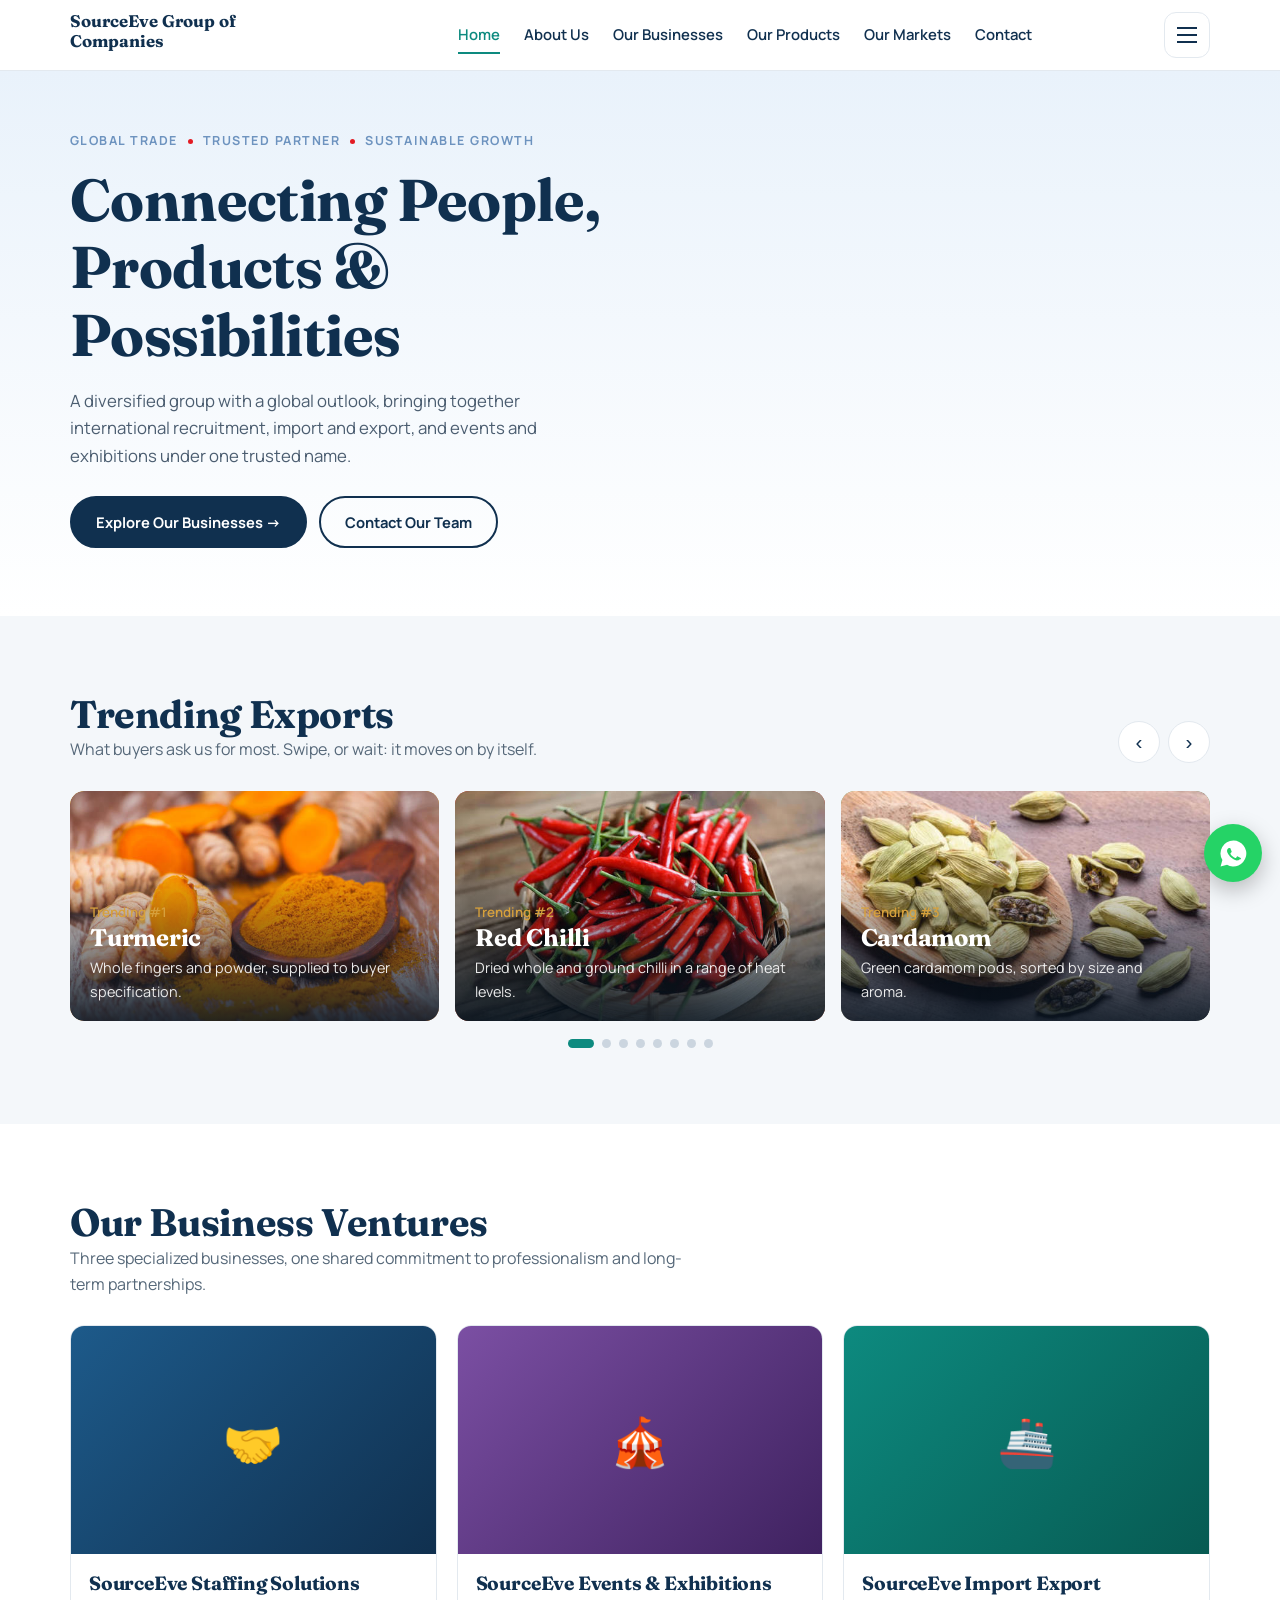
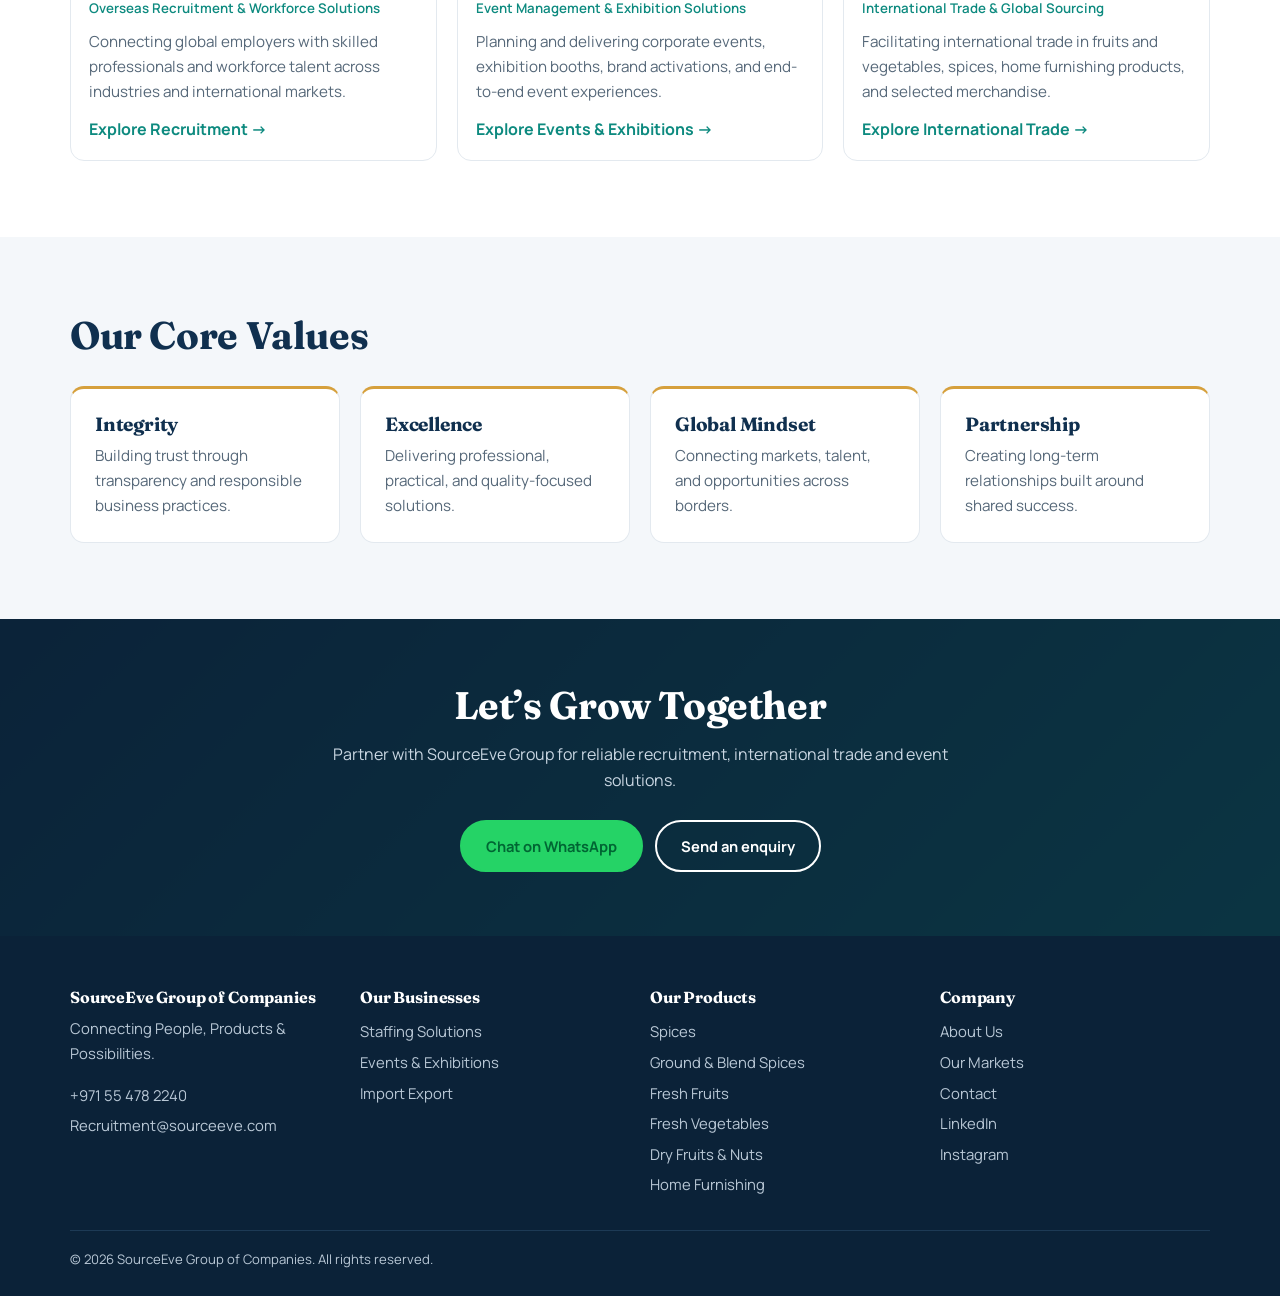
==== commit a02af8b8: "Add files via upload" ====
--- a/index.html
+++ b/index.html
@@ -1,17 +1,17 @@
-<!doctype html><html lang="en"><head><meta charset="utf-8"><meta name="viewport" content="width=device-width,initial-scale=1"><title>SourceEve Group | Connecting People, Products & Possibilities</title><meta name="description" content="SourceEve Group of Companies: Staffing Solutions, Export Imports, Events & Exhibitions."><meta name="theme-color" content="#10304f"><link rel="icon" href="images/logo.png"><link rel="preconnect" href="https://fonts.googleapis.com"><link rel="preconnect" href="https://fonts.gstatic.com" crossorigin><link href="https://fonts.googleapis.com/css2?family=Fraunces:wght@600;700&family=Manrope:wght@400;500;600;700&display=swap" rel="stylesheet"><link rel="stylesheet" href="style.css"><script src="main.js"></script></head><body data-p="home"><header><div class="wrap bar"><a class="lg" href="index.html"><img src="images/logo.png" alt="" onerror="this.remove()"><span><b>SourceEve</b><small>Group of Companies</small></span></a><nav class="dk"><a data-r="home" href="index.html">Home</a><a data-r="about" href="about.html">About Us</a><a data-r="businesses" href="businesses.html">Our Businesses</a><a data-r="products" href="exports.html#products">Our Products</a><a data-r="markets" href="markets.html">Our Markets</a><a data-r="contact" href="contact.html">Contact</a></nav><button id="hb" aria-label="Open menu" aria-expanded="false"><i></i><i></i><i></i></button></div></header>
+<!doctype html><html lang="en"><head><meta charset="utf-8"><meta name="viewport" content="width=device-width,initial-scale=1"><title>SourceEve Group | Connecting People, Products & Possibilities</title><meta name="description" content="SourceEve Group of Companies: Staffing Solutions, Import Export, Events & Exhibitions."><meta name="theme-color" content="#10304f"><link rel="icon" href="images/logo.png"><link rel="preconnect" href="https://fonts.googleapis.com"><link rel="preconnect" href="https://fonts.gstatic.com" crossorigin><link href="https://fonts.googleapis.com/css2?family=Fraunces:wght@600;700&family=Manrope:wght@400;500;600;700&display=swap" rel="stylesheet"><link rel="stylesheet" href="style.css"><script src="main.js"></script></head><body data-p="home"><header><div class="wrap bar"><a class="lg" href="index.html" aria-label="SourceEve Group of Companies, home"><img src="images/logo.png" alt="SourceEve Group of Companies" onerror="this.replaceWith(Object.assign(document.createElement('b'),{textContent:'SourceEve Group of Companies'}))"></a><nav class="dk"><a data-r="home" href="index.html">Home</a><a data-r="about" href="about.html">About Us</a><a data-r="businesses" href="businesses.html">Our Businesses</a><a data-r="products" href="exports.html#products">Our Products</a><a data-r="markets" href="markets.html">Our Markets</a><a data-r="contact" href="contact.html">Contact</a></nav><button id="hb" aria-label="Open menu" aria-expanded="false"><i></i><i></i><i></i></button></div></header>
 <div id="ov"></div>
 <aside id="dr" aria-label="Menu"><button class="x" id="cl" aria-label="Close menu">×</button><a href="index.html">Home</a>
 <details><summary>About Us</summary><a href="about.html">Our Story</a><a href="about.html#mission">Vision &amp; Mission</a><a href="about.html#values">Core Values</a><a href="about.html#reach">Global Reach</a></details>
-<details><summary>Our Businesses</summary><a href="staffing.html">Staffing Solutions</a><a href="events.html">Events &amp; Exhibitions</a><a href="exports.html">Export Imports</a></details>
+<details><summary>Our Businesses</summary><a href="staffing.html">Staffing Solutions</a><a href="events.html">Events &amp; Exhibitions</a><a href="exports.html">Import Export</a></details>
 <details><summary>Our Products</summary><a href="spices.html">Spices</a><a href="ground-spices.html">Ground &amp; Blend Spices</a><a href="fruits.html">Fresh Fruits</a><a href="vegetables.html">Fresh Vegetables</a><a href="dry-fruits.html">Dry Fruits &amp; Nuts</a><a href="home-furnishing.html">Home Furnishing</a></details>
 <details><summary>Our Markets</summary><a href="markets.html#recruit">Recruitment Destinations</a><a href="markets.html#trade">Trade Markets</a><a href="markets.html#projects">Project Locations</a></details>
 <details><summary>Partner With Us</summary><a href="contact.html?i=employer">Employer Enquiries</a><a href="contact.html?i=supplier">Supplier Partnerships</a><a href="contact.html?i=event">Event Enquiries</a></details>
 <a href="contact.html">Contact Us</a><a class="btn w" data-wa="Hello SourceEve Group, I would like to know more about your services.">Chat on WhatsApp</a></aside>
-<main><section class="hero"><div class="wrap"><div><h1>Connecting People, Products &amp; Possibilities</h1><p class="lead" style="margin-top:18px">A diversified group with a global outlook, bringing together international recruitment, import and export, and events and exhibitions under one trusted name.</p><div class="row"><a class="btn" href="businesses.html">Explore Our Businesses</a><a class="btn o" href="contact.html">Contact Our Team</a></div></div><div class="im " style="--a:#10304f;--b:#0d8a7f"><span>🌍</span><img src="images/hero.jpg" data-b="images/hero" data-u="1494412574643-ff11b0a5c1c3" alt="Global trade" onerror="imgErr(this)"></div></div></section>
+<main><section class="hx"><div class="hx-bg"><img src="images/hero.jpg" data-b="images/hero" fetchpriority="high" alt="SourceEve Group: overseas recruitment, import and export, and events and exhibitions" onerror="imgErr(this)"></div><div class="wrap"><div class="hx-txt"><p class="hx-eb">Global Trade<i></i>Trusted Partner<i></i>Sustainable Growth</p><h1>Connecting People, Products &amp; Possibilities</h1><p class="lead">A diversified group with a global outlook, bringing together international recruitment, import and export, and events and exhibitions under one trusted name.</p><div class="row"><a class="btn" href="businesses.html">Explore Our Businesses <span aria-hidden="true">→</span></a><a class="btn o" href="contact.html">Contact Our Team</a></div></div></div></section>
 <section class="sec s"><div class="wrap"><div class="hh"><div><h2>Trending Exports</h2><p class="lead">What buyers ask us for most. Swipe, or wait: it moves on by itself.</p></div><div class="ar"><button id="pv" aria-label="Previous">‹</button><button id="nx" aria-label="Next">›</button></div></div><div class="vp"><div class="tr" id="tr"><a class="sl" href="spices.html"><div class="im " style="--a:#e8a317;--b:#a86a08"><span>🟡</span><img src="images/products/turmeric.jpg" data-b="images/products/turmeric" alt="Turmeric" onerror="imgErr(this)"></div><div class="cap"><small>Trending #1</small><h3>Turmeric</h3><p>Whole fingers and powder, supplied to buyer specification.</p></div></a><a class="sl" href="spices.html"><div class="im " style="--a:#d62d20;--b:#8c140c"><span>🌶️</span><img src="images/products/chilli.jpg" data-b="images/products/chilli" alt="Red Chilli" onerror="imgErr(this)"></div><div class="cap"><small>Trending #2</small><h3>Red Chilli</h3><p>Dried whole and ground chilli in a range of heat levels.</p></div></a><a class="sl" href="spices.html"><div class="im " style="--a:#7fa65a;--b:#44652d"><span>🌿</span><img src="images/products/cardamom.jpg" data-b="images/products/cardamom" alt="Cardamom" onerror="imgErr(this)"></div><div class="cap"><small>Trending #3</small><h3>Cardamom</h3><p>Green cardamom pods, sorted by size and aroma.</p></div></a><a class="sl" href="spices.html"><div class="im " style="--a:#3b3b3b;--b:#151515"><span>⚫</span><img src="images/products/pepper.jpg" data-b="images/products/pepper" alt="Black Pepper" onerror="imgErr(this)"></div><div class="cap"><small>Trending #4</small><h3>Black Pepper</h3><p>Whole peppercorns and ground pepper for culinary use.</p></div></a><a class="sl" href="fruits.html"><div class="im " style="--a:#f28c28;--b:#c8501a"><span>🍊</span><img src="images/cat-fruits.jpg" data-b="images/cat-fruits" alt="Fresh Fruits" onerror="imgErr(this)"></div><div class="cap"><small>Trending #5</small><h3>Fresh Fruits</h3><p>Seasonal fruits sourced to buyer specifications and destination-market standards.</p></div></a><a class="sl" href="vegetables.html"><div class="im " style="--a:#4caf50;--b:#2a7a30"><span>🥬</span><img src="images/cat-vegetables.jpg" data-b="images/cat-vegetables" alt="Fresh Vegetables" onerror="imgErr(this)"></div><div class="cap"><small>Trending #6</small><h3>Fresh Vegetables</h3><p>Seasonal vegetables sourced by quality requirements and availability.</p></div></a><a class="sl" href="dry-fruits.html"><div class="im " style="--a:#a8743a;--b:#5e3a14"><span>🥜</span><img src="images/cat-dry-fruits.jpg" data-b="images/cat-dry-fruits" alt="Dry Fruits" onerror="imgErr(this)"></div><div class="cap"><small>Trending #7</small><h3>Dry Fruits</h3><p>Almonds, cashews, walnuts, dates and more, sourced to your specification.</p></div></a><a class="sl" href="spices.html"><div class="im " style="--a:#a8743a;--b:#6b4318"><span>🟤</span><img src="images/products/cumin.jpg" data-b="images/products/cumin" alt="Cumin" onerror="imgErr(this)"></div><div class="cap"><small>Trending #8</small><h3>Cumin</h3><p>Cumin seed and powder for blends and retail packs.</p></div></a><a class="sl" href="spices.html"><div class="im " style="--a:#b5651d;--b:#6e3a0e"><span>🪵</span><img src="images/products/cinnamon.jpg" data-b="images/products/cinnamon" alt="Cinnamon" onerror="imgErr(this)"></div><div class="cap"><small>Trending #9</small><h3>Cinnamon</h3><p>Cinnamon sticks and ground cinnamon, packed to requirement.</p></div></a><a class="sl" href="home-furnishing.html"><div class="im " style="--a:#7a8fa6;--b:#42566b"><span>🛋️</span><img src="images/cat-home-furnishing.jpg" data-b="images/cat-home-furnishing" alt="Home Furnishing" onerror="imgErr(this)"></div><div class="cap"><small>Trending #10</small><h3>Home Furnishing</h3><p>Home furnishing goods and selected merchandise for cross-border trade.</p></div></a></div></div><div class="dots" id="dots"></div></div></section>
-<section class="sec"><div class="wrap"><div class="hh"><div><h2>Our Business Ventures</h2><p class="lead">Three specialized businesses, one shared commitment to professionalism and long-term partnerships.</p></div></div><div class="g"><a class="card rv" href="staffing.html"><div class="im " style="--a:#1d5a8a;--b:#10304f"><span>🤝</span><img src="images/staffing.jpg" data-b="images/staffing" data-u="1521737604893-d14cc237f11d" alt="Staffing" loading="lazy" onerror="imgErr(this)"></div><div class="b"><h3>SourceEve Staffing Solutions</h3><small>Overseas Recruitment & Workforce Solutions</small><p>Connecting global employers with skilled professionals and workforce talent across industries and international markets.</p><span class="lk">Explore Recruitment →</span></div></a><a class="card rv" href="events.html"><div class="im " style="--a:#7b4fa3;--b:#3f2260"><span>🎪</span><img src="images/events.jpg" data-b="images/events" data-u="1540575467063-178a50c2df87" alt="Events" loading="lazy" onerror="imgErr(this)"></div><div class="b"><h3>SourceEve Events & Exhibitions</h3><small>Event Management & Exhibition Solutions</small><p>Planning and delivering corporate events, exhibition booths, brand activations, and end-to-end event experiences.</p><span class="lk">Explore Events & Exhibitions →</span></div></a><a class="card rv" href="exports.html"><div class="im " style="--a:#0d8a7f;--b:#075a52"><span>🚢</span><img src="images/exports.jpg" data-b="images/exports" data-u="1586528116311-ad8dd3c8310d" alt="Export Imports" loading="lazy" onerror="imgErr(this)"></div><div class="b"><h3>SourceEve Export Imports</h3><small>International Trade & Global Sourcing</small><p>Facilitating international trade in fruits and vegetables, spices, home furnishing products, and selected merchandise.</p><span class="lk">Explore International Trade →</span></div></a></div></div></section><section class="sec s"><div class="wrap"><div class="hh"><h2>Our Core Values</h2></div><div class="g"><div class="val rv"><h3>Integrity</h3><p>Building trust through transparency and responsible business practices.</p></div><div class="val rv"><h3>Excellence</h3><p>Delivering professional, practical, and quality-focused solutions.</p></div><div class="val rv"><h3>Global Mindset</h3><p>Connecting markets, talent, and opportunities across borders.</p></div><div class="val rv"><h3>Partnership</h3><p>Creating long-term relationships built around shared success.</p></div></div></div></section><section class="band bi"><div class="im bg" style="--a:#10304f;--b:#0d8a7f"><span></span><img src="images/cta.jpg" data-b="images/cta" data-u="1494412574643-ff11b0a5c1c3" alt="Global trade" loading="lazy" onerror="imgErr(this)"></div><div class="wrap rv"><h2>Let’s Grow Together</h2><p class="lead">Partner with SourceEve Group for reliable recruitment, international trade and event solutions.</p><div class="row"><a class="btn w" data-wa="Hello SourceEve Group, I would like to discuss a requirement.">Chat on WhatsApp</a><a class="btn o" href="contact.html">Send an enquiry</a></div></div></section></main>
-<footer><div class="wrap"><div class="g"><div><h3>SourceEve Group of Companies</h3><p>Connecting People, Products &amp; Possibilities.</p></div>
-<div><h3>Our Businesses</h3><a href="staffing.html">Staffing Solutions</a><a href="events.html">Events &amp; Exhibitions</a><a href="exports.html">Export Imports</a></div>
+<section class="sec"><div class="wrap"><div class="hh"><div><h2>Our Business Ventures</h2><p class="lead">Three specialized businesses, one shared commitment to professionalism and long-term partnerships.</p></div></div><div class="g"><a class="card rv" href="staffing.html"><div class="im " style="--a:#1d5a8a;--b:#10304f"><span>🤝</span><img src="images/staffing.jpg" data-b="images/staffing" data-u="1521737604893-d14cc237f11d" alt="Staffing" loading="lazy" onerror="imgErr(this)"></div><div class="b"><h3>SourceEve Staffing Solutions</h3><small>Overseas Recruitment & Workforce Solutions</small><p>Connecting global employers with skilled professionals and workforce talent across industries and international markets.</p><span class="lk">Explore Recruitment →</span></div></a><a class="card rv" href="events.html"><div class="im " style="--a:#7b4fa3;--b:#3f2260"><span>🎪</span><img src="images/events.jpg" data-b="images/events" data-u="1540575467063-178a50c2df87" alt="Events" loading="lazy" onerror="imgErr(this)"></div><div class="b"><h3>SourceEve Events & Exhibitions</h3><small>Event Management & Exhibition Solutions</small><p>Planning and delivering corporate events, exhibition booths, brand activations, and end-to-end event experiences.</p><span class="lk">Explore Events & Exhibitions →</span></div></a><a class="card rv" href="exports.html"><div class="im " style="--a:#0d8a7f;--b:#075a52"><span>🚢</span><img src="images/exports.jpg" data-b="images/exports" data-u="1586528116311-ad8dd3c8310d" alt="Import Export" loading="lazy" onerror="imgErr(this)"></div><div class="b"><h3>SourceEve Import Export</h3><small>International Trade & Global Sourcing</small><p>Facilitating international trade in fruits and vegetables, spices, home furnishing products, and selected merchandise.</p><span class="lk">Explore International Trade →</span></div></a></div></div></section><section class="sec s"><div class="wrap"><div class="hh"><h2>Our Core Values</h2></div><div class="g"><div class="val rv"><h3>Integrity</h3><p>Building trust through transparency and responsible business practices.</p></div><div class="val rv"><h3>Excellence</h3><p>Delivering professional, practical, and quality-focused solutions.</p></div><div class="val rv"><h3>Global Mindset</h3><p>Connecting markets, talent, and opportunities across borders.</p></div><div class="val rv"><h3>Partnership</h3><p>Creating long-term relationships built around shared success.</p></div></div></div></section><section class="band bi"><div class="im bg" style="--a:#10304f;--b:#0d8a7f"><span></span><img src="images/cta.jpg" data-b="images/cta" data-u="1494412574643-ff11b0a5c1c3" alt="Global trade" loading="lazy" onerror="imgErr(this)"></div><div class="wrap rv"><h2>Let’s Grow Together</h2><p class="lead">Partner with SourceEve Group for reliable recruitment, international trade and event solutions.</p><div class="row"><a class="btn w" data-wa="Hello SourceEve Group, I would like to discuss a requirement.">Chat on WhatsApp</a><a class="btn o" href="contact.html">Send an enquiry</a></div></div></section></main>
+<footer><div class="wrap"><div class="g"><div><h3>SourceEve Group of Companies</h3><p>Connecting People, Products &amp; Possibilities.</p><div class="fct"><a data-tel href="tel:+971554782240">+971 55 478 2240</a><a data-mailtxt href="mailto:Recruitment@sourceeve.com">Recruitment@sourceeve.com</a></div></div>
+<div><h3>Our Businesses</h3><a href="staffing.html">Staffing Solutions</a><a href="events.html">Events &amp; Exhibitions</a><a href="exports.html">Import Export</a></div>
 <div><h3>Our Products</h3><a href="spices.html">Spices</a><a href="ground-spices.html">Ground &amp; Blend Spices</a><a href="fruits.html">Fresh Fruits</a><a href="vegetables.html">Fresh Vegetables</a><a href="dry-fruits.html">Dry Fruits &amp; Nuts</a><a href="home-furnishing.html">Home Furnishing</a></div>
 <div><h3>Company</h3><a href="about.html">About Us</a><a href="markets.html">Our Markets</a><a href="contact.html">Contact</a><a href="#" target="_blank" rel="noopener">LinkedIn</a><a href="#" target="_blank" rel="noopener">Instagram</a></div></div>
 <p class="cp">© 2026 SourceEve Group of Companies. All rights reserved.</p></div></footer>
--- a/style.css
+++ b/style.css
@@ -12,7 +12,7 @@
 small{color:var(--teal);font-weight:600}
 header{position:sticky;top:0;z-index:30;background:rgba(255,255,255,.93);backdrop-filter:blur(10px);border-bottom:1px solid var(--line)}
 .bar{display:flex;align-items:center;gap:22px;height:70px}
-.lg{display:flex;align-items:center;gap:10px;margin-right:auto}.lg img{height:38px}
+.lg{display:flex;align-items:center;gap:10px;margin-right:auto}.lg img{height:44px;width:44px;border-radius:10px}
 .lg b{font:700 1.25rem Fraunces,serif;display:block;line-height:1.1}.lg span small{color:var(--mut);font-size:.68rem;font-weight:500}
 nav.dk{display:none;gap:24px;font-weight:600;font-size:.93rem}
 nav.dk a{padding:6px 0;border-bottom:2px solid transparent}nav.dk a:hover,nav.dk a.on{border-color:var(--teal);color:var(--teal)}
@@ -106,3 +106,33 @@
 #lb figcaption{margin-top:16px;font:700 1.4rem Fraunces,serif}
 #lb .nv,#lb .xx{position:absolute;background:rgba(255,255,255,.16);color:#fff;border:0;border-radius:50%;width:46px;height:46px;font-size:1.7rem;cursor:pointer}
 #lb .xx{top:16px;right:16px}#lb .pv{left:10px;top:50%}#lb .nx{right:10px;top:50%}
+.ci{list-style:none;padding:0;margin-top:22px;max-width:440px}.ci li{padding:11px 0;border-bottom:1px solid var(--line)}.ci b{display:block;font-size:.82rem;color:var(--mut);font-weight:600}.ci a{font-weight:700}.ci a:hover{color:var(--teal)}
+footer .fct{margin-top:14px}footer .fct a{overflow-wrap:anywhere}
+
+/* ===== header logo (official logo, top lockup shown via crop, file untouched) ===== */
+header .lg{display:block;position:relative;flex:none;margin:0;gap:0;height:48px;aspect-ratio:638/120;overflow:hidden}
+header .lg img{position:absolute;width:112.85%;max-width:none;height:auto;left:-5.486%;top:-29.17%;border-radius:0}
+header .lg b{font:700 1.05rem Fraunces,serif;color:var(--ink)}
+header nav.dk{margin:0 auto}#hb{margin-left:auto}
+@media(min-width:960px){#hb{margin-left:0}}
+@media(max-width:600px){header .lg{height:38px}}
+/* ===== homepage hero (home only) ===== */
+.hx{--red:#e31b23;position:relative;overflow:hidden;min-height:max(480px,37vw);display:flex;align-items:center;background:linear-gradient(180deg,#e9f2fb,#fff)}
+.hx-bg{position:absolute;top:0;right:0;bottom:0;left:24%}
+.hx-bg img{display:block;width:100%;height:100%;object-fit:cover;object-position:center;-webkit-mask-image:linear-gradient(90deg,transparent 0,transparent 14%,rgba(0,0,0,.4) 34%,#000 56%);mask-image:linear-gradient(90deg,transparent 0,transparent 14%,rgba(0,0,0,.4) 34%,#000 56%)}
+.hx .wrap{position:relative;z-index:2;width:100%}.hx-txt{max-width:540px;padding:60px 0 68px}
+.hx-eb{font-size:.78rem;font-weight:700;letter-spacing:.12em;text-transform:uppercase;color:#6d93bf}
+.hx-eb i{display:inline-block;width:5px;height:5px;border-radius:50%;background:var(--red);margin:0 10px;vertical-align:middle}
+.hx h1{font-size:clamp(2.2rem,4.6vw,3.7rem);margin:14px 0 18px;color:var(--ink)}.hx .lead{color:#4b5d70;font-size:1.05rem}
+@media(max-width:760px){.hx{flex-direction:column;align-items:stretch;min-height:0}.hx-bg{position:static;order:2}.hx-bg img{height:auto;-webkit-mask-image:none;mask-image:none}.hx .wrap{order:1}.hx-txt{padding:34px 0 28px}}
+/* ===== product request card (category pages) ===== */
+.hp{position:absolute;left:-9999px;width:1px;height:1px;opacity:0}
+.req{--red:#e31b23;grid-column:1/-1;display:grid;margin-top:14px;border-radius:20px;overflow:hidden;background:#fff;border:1px solid var(--line);box-shadow:0 18px 44px rgba(16,48,79,.1);text-align:left}
+@media(min-width:820px){.req{grid-template-columns:.8fr 1.4fr}}
+.req-side{position:relative;padding:32px 30px 32px 36px;color:#fff;background:linear-gradient(150deg,#10304f,#0b2238)}
+.req-side:before{content:"";position:absolute;left:0;top:0;bottom:0;width:6px;background:var(--red)}
+.req-side h3{font-size:1.55rem;color:#fff;margin:14px 0 8px}.req-side p{color:#c9d6e2}
+.req-cat{display:inline-block;margin-top:16px;padding:5px 12px;border-radius:99px;background:rgba(255,255,255,.12);font-size:.82rem}
+.req-body{padding:28px 32px}.req-f{display:grid;gap:14px}.req-q{align-items:end;display:grid;grid-template-columns:1fr 130px;gap:12px}
+.fs{min-height:1.4em;margin:0;font-weight:600;font-size:.92rem}.fs.ok{color:#1a7f4b}.fs.err{color:#c0262d}
+.btn:disabled{opacity:.65;cursor:wait}
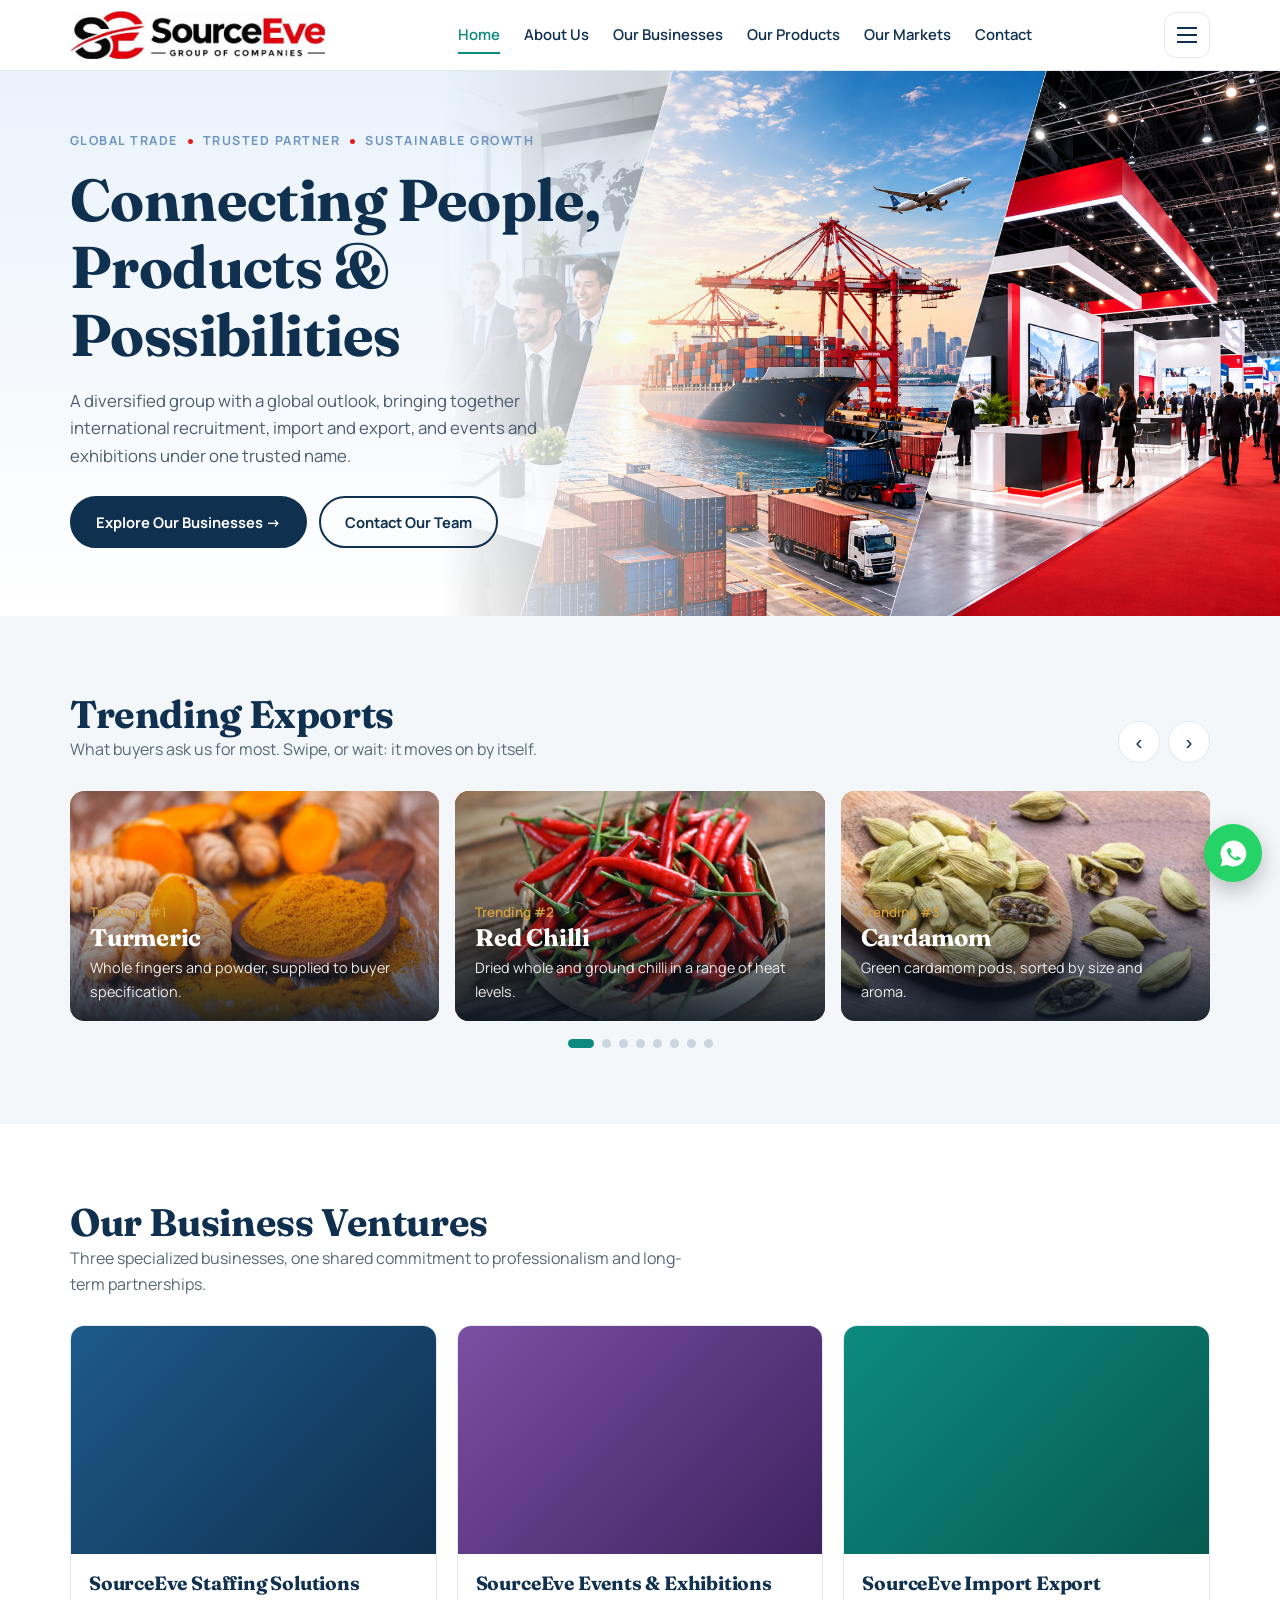
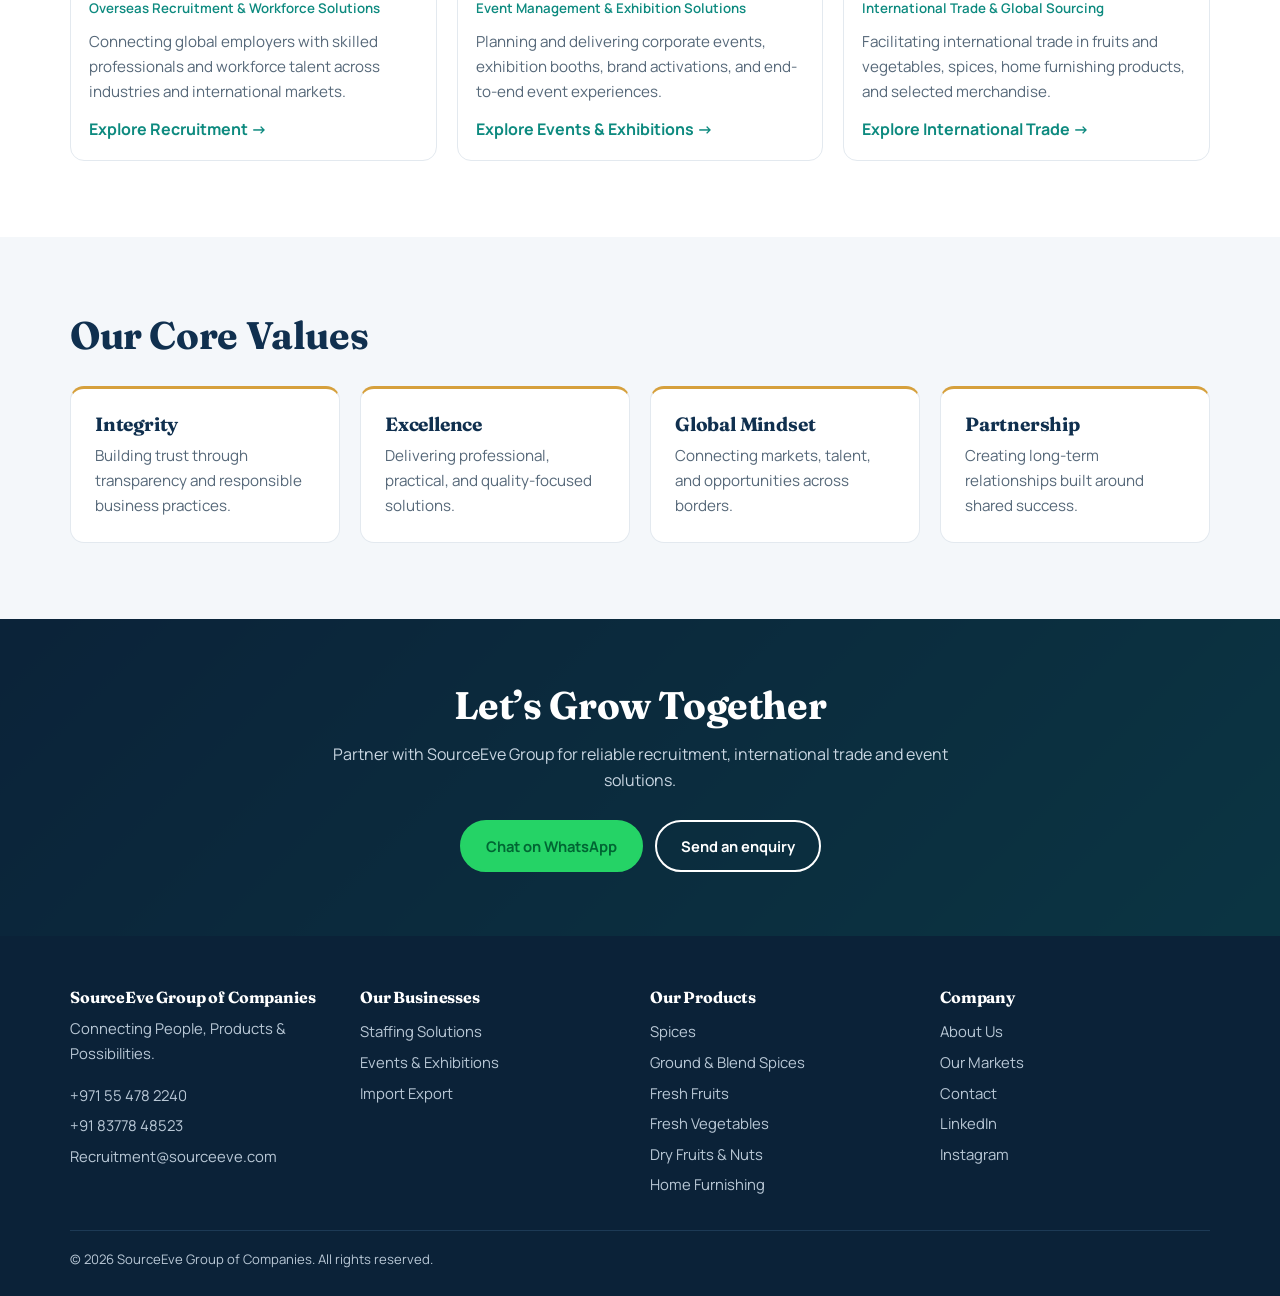
==== commit e73f99e3: "Modify footer with new contact details and links Updated footer with additional contact number and l" ====
--- a/index.html
+++ b/index.html
@@ -10,10 +10,10 @@
 <main><section class="hx"><div class="hx-bg"><img src="images/hero.jpg" data-b="images/hero" fetchpriority="high" alt="SourceEve Group: overseas recruitment, import and export, and events and exhibitions" onerror="imgErr(this)"></div><div class="wrap"><div class="hx-txt"><p class="hx-eb">Global Trade<i></i>Trusted Partner<i></i>Sustainable Growth</p><h1>Connecting People, Products &amp; Possibilities</h1><p class="lead">A diversified group with a global outlook, bringing together international recruitment, import and export, and events and exhibitions under one trusted name.</p><div class="row"><a class="btn" href="businesses.html">Explore Our Businesses <span aria-hidden="true">→</span></a><a class="btn o" href="contact.html">Contact Our Team</a></div></div></div></section>
 <section class="sec s"><div class="wrap"><div class="hh"><div><h2>Trending Exports</h2><p class="lead">What buyers ask us for most. Swipe, or wait: it moves on by itself.</p></div><div class="ar"><button id="pv" aria-label="Previous">‹</button><button id="nx" aria-label="Next">›</button></div></div><div class="vp"><div class="tr" id="tr"><a class="sl" href="spices.html"><div class="im " style="--a:#e8a317;--b:#a86a08"><span>🟡</span><img src="images/products/turmeric.jpg" data-b="images/products/turmeric" alt="Turmeric" onerror="imgErr(this)"></div><div class="cap"><small>Trending #1</small><h3>Turmeric</h3><p>Whole fingers and powder, supplied to buyer specification.</p></div></a><a class="sl" href="spices.html"><div class="im " style="--a:#d62d20;--b:#8c140c"><span>🌶️</span><img src="images/products/chilli.jpg" data-b="images/products/chilli" alt="Red Chilli" onerror="imgErr(this)"></div><div class="cap"><small>Trending #2</small><h3>Red Chilli</h3><p>Dried whole and ground chilli in a range of heat levels.</p></div></a><a class="sl" href="spices.html"><div class="im " style="--a:#7fa65a;--b:#44652d"><span>🌿</span><img src="images/products/cardamom.jpg" data-b="images/products/cardamom" alt="Cardamom" onerror="imgErr(this)"></div><div class="cap"><small>Trending #3</small><h3>Cardamom</h3><p>Green cardamom pods, sorted by size and aroma.</p></div></a><a class="sl" href="spices.html"><div class="im " style="--a:#3b3b3b;--b:#151515"><span>⚫</span><img src="images/products/pepper.jpg" data-b="images/products/pepper" alt="Black Pepper" onerror="imgErr(this)"></div><div class="cap"><small>Trending #4</small><h3>Black Pepper</h3><p>Whole peppercorns and ground pepper for culinary use.</p></div></a><a class="sl" href="fruits.html"><div class="im " style="--a:#f28c28;--b:#c8501a"><span>🍊</span><img src="images/cat-fruits.jpg" data-b="images/cat-fruits" alt="Fresh Fruits" onerror="imgErr(this)"></div><div class="cap"><small>Trending #5</small><h3>Fresh Fruits</h3><p>Seasonal fruits sourced to buyer specifications and destination-market standards.</p></div></a><a class="sl" href="vegetables.html"><div class="im " style="--a:#4caf50;--b:#2a7a30"><span>🥬</span><img src="images/cat-vegetables.jpg" data-b="images/cat-vegetables" alt="Fresh Vegetables" onerror="imgErr(this)"></div><div class="cap"><small>Trending #6</small><h3>Fresh Vegetables</h3><p>Seasonal vegetables sourced by quality requirements and availability.</p></div></a><a class="sl" href="dry-fruits.html"><div class="im " style="--a:#a8743a;--b:#5e3a14"><span>🥜</span><img src="images/cat-dry-fruits.jpg" data-b="images/cat-dry-fruits" alt="Dry Fruits" onerror="imgErr(this)"></div><div class="cap"><small>Trending #7</small><h3>Dry Fruits</h3><p>Almonds, cashews, walnuts, dates and more, sourced to your specification.</p></div></a><a class="sl" href="spices.html"><div class="im " style="--a:#a8743a;--b:#6b4318"><span>🟤</span><img src="images/products/cumin.jpg" data-b="images/products/cumin" alt="Cumin" onerror="imgErr(this)"></div><div class="cap"><small>Trending #8</small><h3>Cumin</h3><p>Cumin seed and powder for blends and retail packs.</p></div></a><a class="sl" href="spices.html"><div class="im " style="--a:#b5651d;--b:#6e3a0e"><span>🪵</span><img src="images/products/cinnamon.jpg" data-b="images/products/cinnamon" alt="Cinnamon" onerror="imgErr(this)"></div><div class="cap"><small>Trending #9</small><h3>Cinnamon</h3><p>Cinnamon sticks and ground cinnamon, packed to requirement.</p></div></a><a class="sl" href="home-furnishing.html"><div class="im " style="--a:#7a8fa6;--b:#42566b"><span>🛋️</span><img src="images/cat-home-furnishing.jpg" data-b="images/cat-home-furnishing" alt="Home Furnishing" onerror="imgErr(this)"></div><div class="cap"><small>Trending #10</small><h3>Home Furnishing</h3><p>Home furnishing goods and selected merchandise for cross-border trade.</p></div></a></div></div><div class="dots" id="dots"></div></div></section>
 <section class="sec"><div class="wrap"><div class="hh"><div><h2>Our Business Ventures</h2><p class="lead">Three specialized businesses, one shared commitment to professionalism and long-term partnerships.</p></div></div><div class="g"><a class="card rv" href="staffing.html"><div class="im " style="--a:#1d5a8a;--b:#10304f"><span>🤝</span><img src="images/staffing.jpg" data-b="images/staffing" data-u="1521737604893-d14cc237f11d" alt="Staffing" loading="lazy" onerror="imgErr(this)"></div><div class="b"><h3>SourceEve Staffing Solutions</h3><small>Overseas Recruitment & Workforce Solutions</small><p>Connecting global employers with skilled professionals and workforce talent across industries and international markets.</p><span class="lk">Explore Recruitment →</span></div></a><a class="card rv" href="events.html"><div class="im " style="--a:#7b4fa3;--b:#3f2260"><span>🎪</span><img src="images/events.jpg" data-b="images/events" data-u="1540575467063-178a50c2df87" alt="Events" loading="lazy" onerror="imgErr(this)"></div><div class="b"><h3>SourceEve Events & Exhibitions</h3><small>Event Management & Exhibition Solutions</small><p>Planning and delivering corporate events, exhibition booths, brand activations, and end-to-end event experiences.</p><span class="lk">Explore Events & Exhibitions →</span></div></a><a class="card rv" href="exports.html"><div class="im " style="--a:#0d8a7f;--b:#075a52"><span>🚢</span><img src="images/exports.jpg" data-b="images/exports" data-u="1586528116311-ad8dd3c8310d" alt="Import Export" loading="lazy" onerror="imgErr(this)"></div><div class="b"><h3>SourceEve Import Export</h3><small>International Trade & Global Sourcing</small><p>Facilitating international trade in fruits and vegetables, spices, home furnishing products, and selected merchandise.</p><span class="lk">Explore International Trade →</span></div></a></div></div></section><section class="sec s"><div class="wrap"><div class="hh"><h2>Our Core Values</h2></div><div class="g"><div class="val rv"><h3>Integrity</h3><p>Building trust through transparency and responsible business practices.</p></div><div class="val rv"><h3>Excellence</h3><p>Delivering professional, practical, and quality-focused solutions.</p></div><div class="val rv"><h3>Global Mindset</h3><p>Connecting markets, talent, and opportunities across borders.</p></div><div class="val rv"><h3>Partnership</h3><p>Creating long-term relationships built around shared success.</p></div></div></div></section><section class="band bi"><div class="im bg" style="--a:#10304f;--b:#0d8a7f"><span></span><img src="images/cta.jpg" data-b="images/cta" data-u="1494412574643-ff11b0a5c1c3" alt="Global trade" loading="lazy" onerror="imgErr(this)"></div><div class="wrap rv"><h2>Let’s Grow Together</h2><p class="lead">Partner with SourceEve Group for reliable recruitment, international trade and event solutions.</p><div class="row"><a class="btn w" data-wa="Hello SourceEve Group, I would like to discuss a requirement.">Chat on WhatsApp</a><a class="btn o" href="contact.html">Send an enquiry</a></div></div></section></main>
-<footer><div class="wrap"><div class="g"><div><h3>SourceEve Group of Companies</h3><p>Connecting People, Products &amp; Possibilities.</p><div class="fct"><a data-tel href="tel:+971554782240">+971 55 478 2240</a><a data-mailtxt href="mailto:Recruitment@sourceeve.com">Recruitment@sourceeve.com</a></div></div>
+<footer><div class="wrap"><div class="g"><div><h3>SourceEve Group of Companies</h3><p>Connecting People, Products &amp; Possibilities.</p><div class="fct"><a data-tel href="tel:+971554782240">+971 55 478 2240</a><a href="tel:+918377848523">+91 83778 48523</a><a data-mailtxt href="mailto:Recruitment@sourceeve.com">Recruitment@sourceeve.com</a></div></div>
 <div><h3>Our Businesses</h3><a href="staffing.html">Staffing Solutions</a><a href="events.html">Events &amp; Exhibitions</a><a href="exports.html">Import Export</a></div>
 <div><h3>Our Products</h3><a href="spices.html">Spices</a><a href="ground-spices.html">Ground &amp; Blend Spices</a><a href="fruits.html">Fresh Fruits</a><a href="vegetables.html">Fresh Vegetables</a><a href="dry-fruits.html">Dry Fruits &amp; Nuts</a><a href="home-furnishing.html">Home Furnishing</a></div>
 <div><h3>Company</h3><a href="about.html">About Us</a><a href="markets.html">Our Markets</a><a href="contact.html">Contact</a><a href="#" target="_blank" rel="noopener">LinkedIn</a><a href="#" target="_blank" rel="noopener">Instagram</a></div></div>
 <p class="cp">© 2026 SourceEve Group of Companies. All rights reserved.</p></div></footer>
 <a class="wab" data-wa="Hello SourceEve Group, I would like to know more about your services." aria-label="Chat on WhatsApp"><svg viewBox="0 0 24 24" width="31" height="31" fill="#fff" fill-rule="evenodd"><path d="M12 2a10 10 0 0 0-8.6 15.1L2 22l5-1.3A10 10 0 1 0 12 2zm5.2 14.1c-.2.6-1.2 1.2-1.7 1.2-.4.1-1 .1-1.6-.1-.4-.1-.9-.3-1.5-.6-2.6-1.1-4.3-3.8-4.4-4-.1-.2-1-1.3-1-2.5s.6-1.8.9-2c.2-.2.5-.3.7-.3h.5c.2 0 .4 0 .6.5l.8 2c.1.2.1.3 0 .5l-.3.5-.4.4c-.1.1-.3.3-.1.6.2.3.7 1.2 1.5 1.9 1 .9 1.8 1.2 2.1 1.3.3.1.4.1.6-.1l.8-1c.2-.3.4-.2.6-.1l1.9.9c.3.1.5.2.5.3.1.2.1.8-.1 1.4z"/></svg></a>
-</body></html>+</body></html>
--- a/style.css
+++ b/style.css
@@ -136,3 +136,8 @@
 .req-body{padding:28px 32px}.req-f{display:grid;gap:14px}.req-q{align-items:end;display:grid;grid-template-columns:1fr 130px;gap:12px}
 .fs{min-height:1.4em;margin:0;font-weight:600;font-size:.92rem}.fs.ok{color:#1a7f4b}.fs.err{color:#c0262d}
 .btn:disabled{opacity:.65;cursor:wait}
+
+/* images: no emoji placeholders, soft fade-in */
+.im span{display:none}.pi .im{background:#f1f4f8}
+.jsok .im img,.jsok .hx-bg img{opacity:0;transition:opacity .45s ease}
+.jsok .im img.ld,.jsok .hx-bg img.ld{opacity:1}
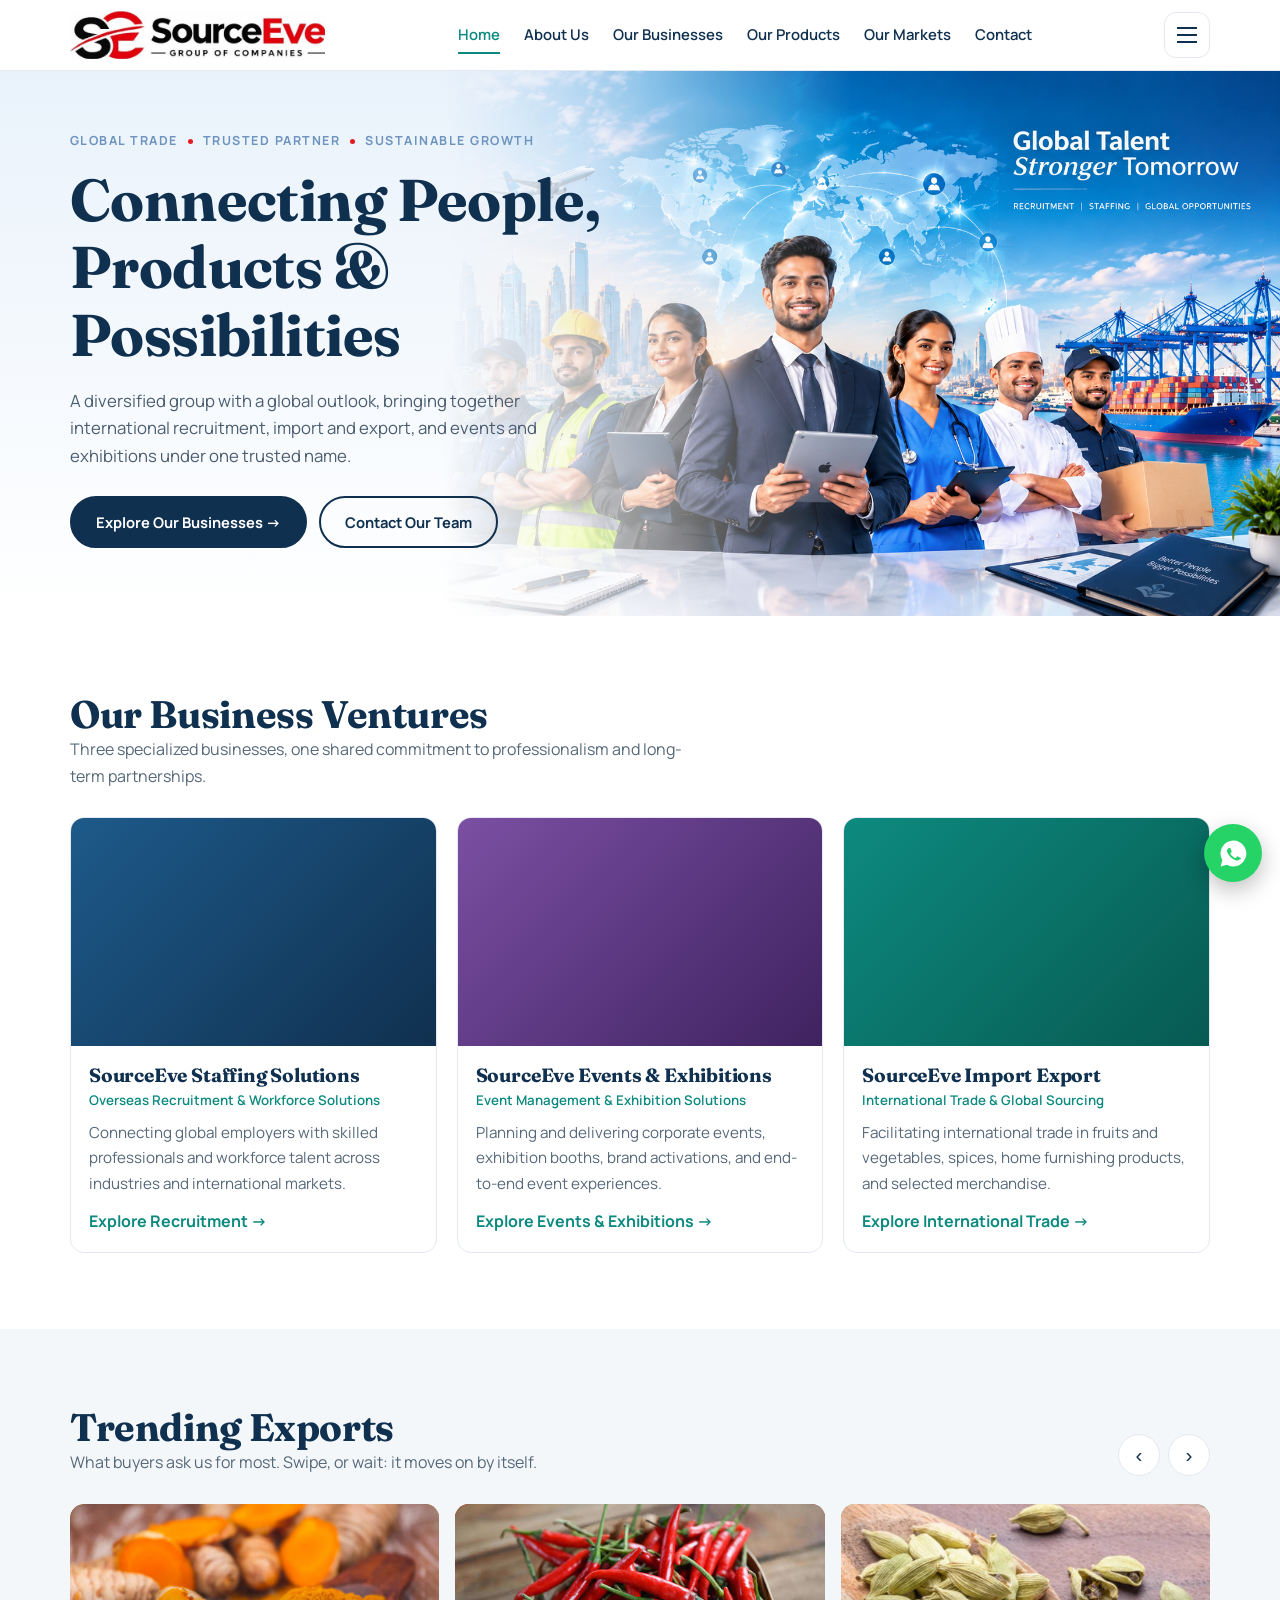
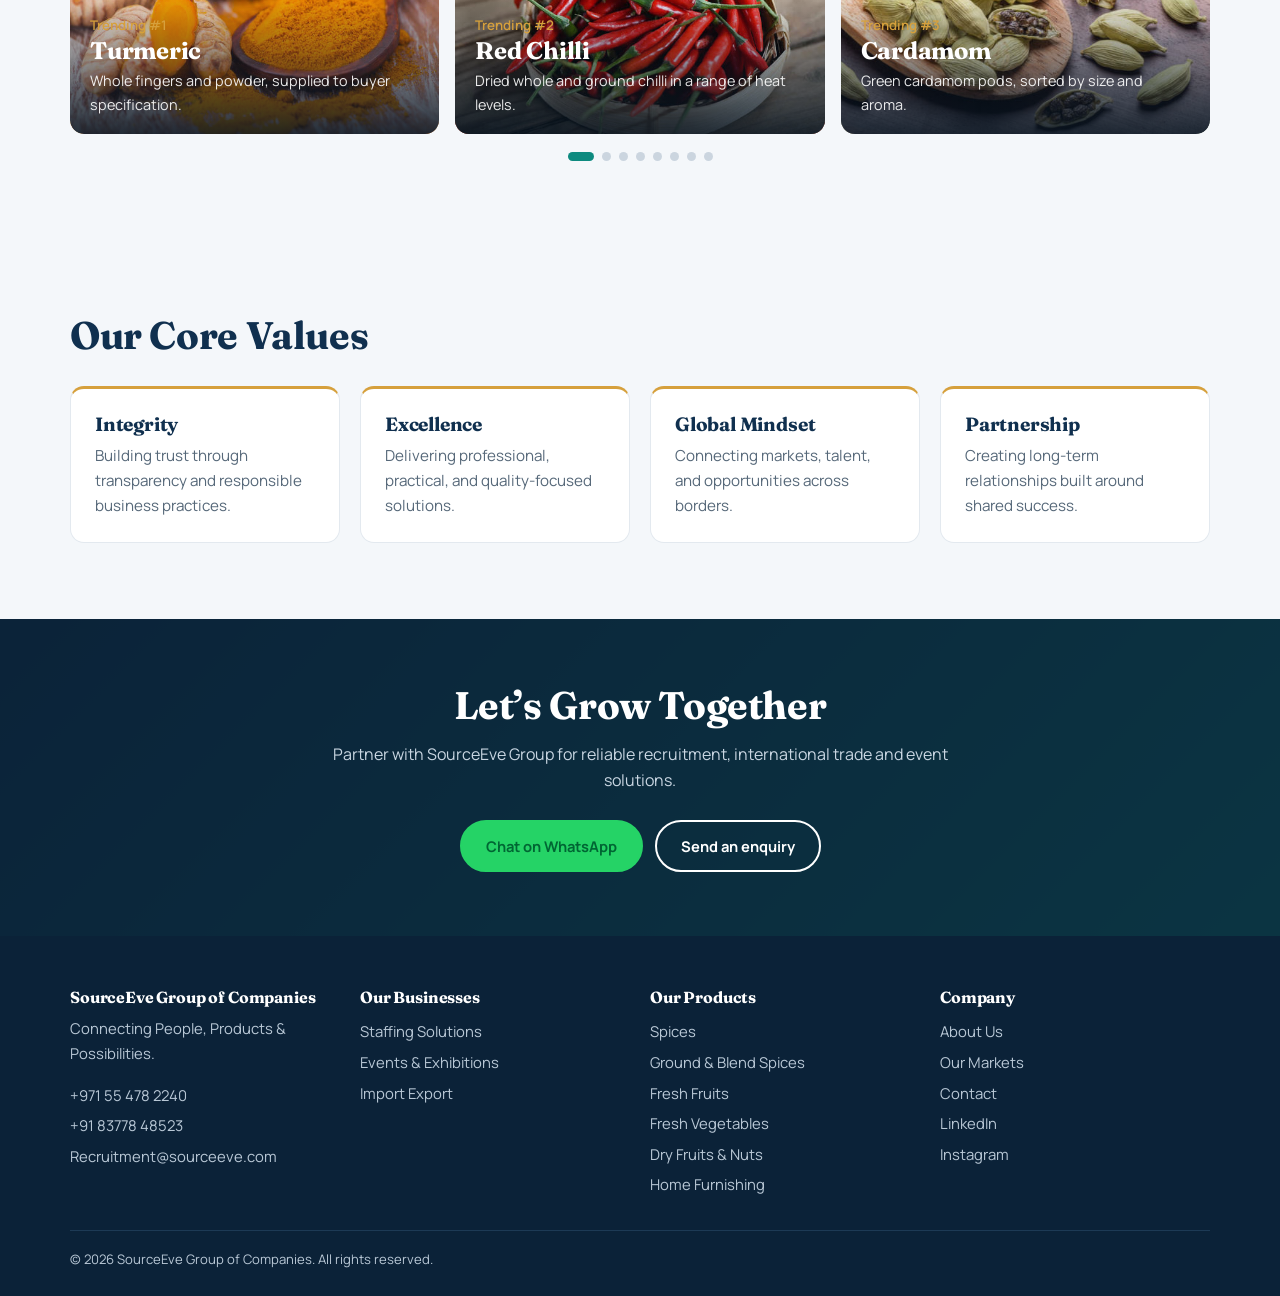
==== commit 48141b6c: "Rearrangement of tranding section" ====
--- a/index.html
+++ b/index.html
@@ -1,19 +1,437 @@
-<!doctype html><html lang="en"><head><meta charset="utf-8"><meta name="viewport" content="width=device-width,initial-scale=1"><title>SourceEve Group | Connecting People, Products & Possibilities</title><meta name="description" content="SourceEve Group of Companies: Staffing Solutions, Import Export, Events & Exhibitions."><meta name="theme-color" content="#10304f"><link rel="icon" href="images/logo.png"><link rel="preconnect" href="https://fonts.googleapis.com"><link rel="preconnect" href="https://fonts.gstatic.com" crossorigin><link href="https://fonts.googleapis.com/css2?family=Fraunces:wght@600;700&family=Manrope:wght@400;500;600;700&display=swap" rel="stylesheet"><link rel="stylesheet" href="style.css"><script src="main.js"></script></head><body data-p="home"><header><div class="wrap bar"><a class="lg" href="index.html" aria-label="SourceEve Group of Companies, home"><img src="images/logo.png" alt="SourceEve Group of Companies" onerror="this.replaceWith(Object.assign(document.createElement('b'),{textContent:'SourceEve Group of Companies'}))"></a><nav class="dk"><a data-r="home" href="index.html">Home</a><a data-r="about" href="about.html">About Us</a><a data-r="businesses" href="businesses.html">Our Businesses</a><a data-r="products" href="exports.html#products">Our Products</a><a data-r="markets" href="markets.html">Our Markets</a><a data-r="contact" href="contact.html">Contact</a></nav><button id="hb" aria-label="Open menu" aria-expanded="false"><i></i><i></i><i></i></button></div></header>
+<!doctype html>
+<html lang="en">
+<head>
+<meta charset="utf-8">
+<meta name="viewport" content="width=device-width,initial-scale=1">
+<title>SourceEve Group | Connecting People, Products &amp; Possibilities</title>
+<meta name="description" content="SourceEve Group of Companies: Staffing Solutions, Import Export, Events & Exhibitions.">
+<meta name="theme-color" content="#10304f">
+<link rel="icon" href="images/logo.png">
+<link rel="preconnect" href="https://fonts.googleapis.com">
+<link rel="preconnect" href="https://fonts.gstatic.com" crossorigin>
+<link href="https://fonts.googleapis.com/css2?family=Fraunces:wght@600;700&family=Manrope:wght@400;500;600;700&display=swap" rel="stylesheet">
+<link rel="stylesheet" href="style.css">
+<script src="main.js"></script>
+</head>
+
+<body data-p="home">
+
+<header>
+<div class="wrap bar">
+<a class="lg" href="index.html" aria-label="SourceEve Group of Companies, home">
+<img src="images/logo.png" alt="SourceEve Group of Companies" onerror="this.replaceWith(Object.assign(document.createElement('b'),{textContent:'SourceEve Group of Companies'}))">
+</a>
+
+<nav class="dk">
+<a data-r="home" href="index.html">Home</a>
+<a data-r="about" href="about.html">About Us</a>
+<a data-r="businesses" href="businesses.html">Our Businesses</a>
+<a data-r="products" href="exports.html#products">Our Products</a>
+<a data-r="markets" href="markets.html">Our Markets</a>
+<a data-r="contact" href="contact.html">Contact</a>
+</nav>
+
+<button id="hb" aria-label="Open menu" aria-expanded="false">
+<i></i><i></i><i></i>
+</button>
+</div>
+</header>
+
 <div id="ov"></div>
-<aside id="dr" aria-label="Menu"><button class="x" id="cl" aria-label="Close menu">×</button><a href="index.html">Home</a>
-<details><summary>About Us</summary><a href="about.html">Our Story</a><a href="about.html#mission">Vision &amp; Mission</a><a href="about.html#values">Core Values</a><a href="about.html#reach">Global Reach</a></details>
-<details><summary>Our Businesses</summary><a href="staffing.html">Staffing Solutions</a><a href="events.html">Events &amp; Exhibitions</a><a href="exports.html">Import Export</a></details>
-<details><summary>Our Products</summary><a href="spices.html">Spices</a><a href="ground-spices.html">Ground &amp; Blend Spices</a><a href="fruits.html">Fresh Fruits</a><a href="vegetables.html">Fresh Vegetables</a><a href="dry-fruits.html">Dry Fruits &amp; Nuts</a><a href="home-furnishing.html">Home Furnishing</a></details>
-<details><summary>Our Markets</summary><a href="markets.html#recruit">Recruitment Destinations</a><a href="markets.html#trade">Trade Markets</a><a href="markets.html#projects">Project Locations</a></details>
-<details><summary>Partner With Us</summary><a href="contact.html?i=employer">Employer Enquiries</a><a href="contact.html?i=supplier">Supplier Partnerships</a><a href="contact.html?i=event">Event Enquiries</a></details>
-<a href="contact.html">Contact Us</a><a class="btn w" data-wa="Hello SourceEve Group, I would like to know more about your services.">Chat on WhatsApp</a></aside>
-<main><section class="hx"><div class="hx-bg"><img src="images/hero.jpg" data-b="images/hero" fetchpriority="high" alt="SourceEve Group: overseas recruitment, import and export, and events and exhibitions" onerror="imgErr(this)"></div><div class="wrap"><div class="hx-txt"><p class="hx-eb">Global Trade<i></i>Trusted Partner<i></i>Sustainable Growth</p><h1>Connecting People, Products &amp; Possibilities</h1><p class="lead">A diversified group with a global outlook, bringing together international recruitment, import and export, and events and exhibitions under one trusted name.</p><div class="row"><a class="btn" href="businesses.html">Explore Our Businesses <span aria-hidden="true">→</span></a><a class="btn o" href="contact.html">Contact Our Team</a></div></div></div></section>
-<section class="sec s"><div class="wrap"><div class="hh"><div><h2>Trending Exports</h2><p class="lead">What buyers ask us for most. Swipe, or wait: it moves on by itself.</p></div><div class="ar"><button id="pv" aria-label="Previous">‹</button><button id="nx" aria-label="Next">›</button></div></div><div class="vp"><div class="tr" id="tr"><a class="sl" href="spices.html"><div class="im " style="--a:#e8a317;--b:#a86a08"><span>🟡</span><img src="images/products/turmeric.jpg" data-b="images/products/turmeric" alt="Turmeric" onerror="imgErr(this)"></div><div class="cap"><small>Trending #1</small><h3>Turmeric</h3><p>Whole fingers and powder, supplied to buyer specification.</p></div></a><a class="sl" href="spices.html"><div class="im " style="--a:#d62d20;--b:#8c140c"><span>🌶️</span><img src="images/products/chilli.jpg" data-b="images/products/chilli" alt="Red Chilli" onerror="imgErr(this)"></div><div class="cap"><small>Trending #2</small><h3>Red Chilli</h3><p>Dried whole and ground chilli in a range of heat levels.</p></div></a><a class="sl" href="spices.html"><div class="im " style="--a:#7fa65a;--b:#44652d"><span>🌿</span><img src="images/products/cardamom.jpg" data-b="images/products/cardamom" alt="Cardamom" onerror="imgErr(this)"></div><div class="cap"><small>Trending #3</small><h3>Cardamom</h3><p>Green cardamom pods, sorted by size and aroma.</p></div></a><a class="sl" href="spices.html"><div class="im " style="--a:#3b3b3b;--b:#151515"><span>⚫</span><img src="images/products/pepper.jpg" data-b="images/products/pepper" alt="Black Pepper" onerror="imgErr(this)"></div><div class="cap"><small>Trending #4</small><h3>Black Pepper</h3><p>Whole peppercorns and ground pepper for culinary use.</p></div></a><a class="sl" href="fruits.html"><div class="im " style="--a:#f28c28;--b:#c8501a"><span>🍊</span><img src="images/cat-fruits.jpg" data-b="images/cat-fruits" alt="Fresh Fruits" onerror="imgErr(this)"></div><div class="cap"><small>Trending #5</small><h3>Fresh Fruits</h3><p>Seasonal fruits sourced to buyer specifications and destination-market standards.</p></div></a><a class="sl" href="vegetables.html"><div class="im " style="--a:#4caf50;--b:#2a7a30"><span>🥬</span><img src="images/cat-vegetables.jpg" data-b="images/cat-vegetables" alt="Fresh Vegetables" onerror="imgErr(this)"></div><div class="cap"><small>Trending #6</small><h3>Fresh Vegetables</h3><p>Seasonal vegetables sourced by quality requirements and availability.</p></div></a><a class="sl" href="dry-fruits.html"><div class="im " style="--a:#a8743a;--b:#5e3a14"><span>🥜</span><img src="images/cat-dry-fruits.jpg" data-b="images/cat-dry-fruits" alt="Dry Fruits" onerror="imgErr(this)"></div><div class="cap"><small>Trending #7</small><h3>Dry Fruits</h3><p>Almonds, cashews, walnuts, dates and more, sourced to your specification.</p></div></a><a class="sl" href="spices.html"><div class="im " style="--a:#a8743a;--b:#6b4318"><span>🟤</span><img src="images/products/cumin.jpg" data-b="images/products/cumin" alt="Cumin" onerror="imgErr(this)"></div><div class="cap"><small>Trending #8</small><h3>Cumin</h3><p>Cumin seed and powder for blends and retail packs.</p></div></a><a class="sl" href="spices.html"><div class="im " style="--a:#b5651d;--b:#6e3a0e"><span>🪵</span><img src="images/products/cinnamon.jpg" data-b="images/products/cinnamon" alt="Cinnamon" onerror="imgErr(this)"></div><div class="cap"><small>Trending #9</small><h3>Cinnamon</h3><p>Cinnamon sticks and ground cinnamon, packed to requirement.</p></div></a><a class="sl" href="home-furnishing.html"><div class="im " style="--a:#7a8fa6;--b:#42566b"><span>🛋️</span><img src="images/cat-home-furnishing.jpg" data-b="images/cat-home-furnishing" alt="Home Furnishing" onerror="imgErr(this)"></div><div class="cap"><small>Trending #10</small><h3>Home Furnishing</h3><p>Home furnishing goods and selected merchandise for cross-border trade.</p></div></a></div></div><div class="dots" id="dots"></div></div></section>
-<section class="sec"><div class="wrap"><div class="hh"><div><h2>Our Business Ventures</h2><p class="lead">Three specialized businesses, one shared commitment to professionalism and long-term partnerships.</p></div></div><div class="g"><a class="card rv" href="staffing.html"><div class="im " style="--a:#1d5a8a;--b:#10304f"><span>🤝</span><img src="images/staffing.jpg" data-b="images/staffing" data-u="1521737604893-d14cc237f11d" alt="Staffing" loading="lazy" onerror="imgErr(this)"></div><div class="b"><h3>SourceEve Staffing Solutions</h3><small>Overseas Recruitment & Workforce Solutions</small><p>Connecting global employers with skilled professionals and workforce talent across industries and international markets.</p><span class="lk">Explore Recruitment →</span></div></a><a class="card rv" href="events.html"><div class="im " style="--a:#7b4fa3;--b:#3f2260"><span>🎪</span><img src="images/events.jpg" data-b="images/events" data-u="1540575467063-178a50c2df87" alt="Events" loading="lazy" onerror="imgErr(this)"></div><div class="b"><h3>SourceEve Events & Exhibitions</h3><small>Event Management & Exhibition Solutions</small><p>Planning and delivering corporate events, exhibition booths, brand activations, and end-to-end event experiences.</p><span class="lk">Explore Events & Exhibitions →</span></div></a><a class="card rv" href="exports.html"><div class="im " style="--a:#0d8a7f;--b:#075a52"><span>🚢</span><img src="images/exports.jpg" data-b="images/exports" data-u="1586528116311-ad8dd3c8310d" alt="Import Export" loading="lazy" onerror="imgErr(this)"></div><div class="b"><h3>SourceEve Import Export</h3><small>International Trade & Global Sourcing</small><p>Facilitating international trade in fruits and vegetables, spices, home furnishing products, and selected merchandise.</p><span class="lk">Explore International Trade →</span></div></a></div></div></section><section class="sec s"><div class="wrap"><div class="hh"><h2>Our Core Values</h2></div><div class="g"><div class="val rv"><h3>Integrity</h3><p>Building trust through transparency and responsible business practices.</p></div><div class="val rv"><h3>Excellence</h3><p>Delivering professional, practical, and quality-focused solutions.</p></div><div class="val rv"><h3>Global Mindset</h3><p>Connecting markets, talent, and opportunities across borders.</p></div><div class="val rv"><h3>Partnership</h3><p>Creating long-term relationships built around shared success.</p></div></div></div></section><section class="band bi"><div class="im bg" style="--a:#10304f;--b:#0d8a7f"><span></span><img src="images/cta.jpg" data-b="images/cta" data-u="1494412574643-ff11b0a5c1c3" alt="Global trade" loading="lazy" onerror="imgErr(this)"></div><div class="wrap rv"><h2>Let’s Grow Together</h2><p class="lead">Partner with SourceEve Group for reliable recruitment, international trade and event solutions.</p><div class="row"><a class="btn w" data-wa="Hello SourceEve Group, I would like to discuss a requirement.">Chat on WhatsApp</a><a class="btn o" href="contact.html">Send an enquiry</a></div></div></section></main>
-<footer><div class="wrap"><div class="g"><div><h3>SourceEve Group of Companies</h3><p>Connecting People, Products &amp; Possibilities.</p><div class="fct"><a data-tel href="tel:+971554782240">+971 55 478 2240</a><a href="tel:+918377848523">+91 83778 48523</a><a data-mailtxt href="mailto:Recruitment@sourceeve.com">Recruitment@sourceeve.com</a></div></div>
-<div><h3>Our Businesses</h3><a href="staffing.html">Staffing Solutions</a><a href="events.html">Events &amp; Exhibitions</a><a href="exports.html">Import Export</a></div>
-<div><h3>Our Products</h3><a href="spices.html">Spices</a><a href="ground-spices.html">Ground &amp; Blend Spices</a><a href="fruits.html">Fresh Fruits</a><a href="vegetables.html">Fresh Vegetables</a><a href="dry-fruits.html">Dry Fruits &amp; Nuts</a><a href="home-furnishing.html">Home Furnishing</a></div>
-<div><h3>Company</h3><a href="about.html">About Us</a><a href="markets.html">Our Markets</a><a href="contact.html">Contact</a><a href="#" target="_blank" rel="noopener">LinkedIn</a><a href="#" target="_blank" rel="noopener">Instagram</a></div></div>
-<p class="cp">© 2026 SourceEve Group of Companies. All rights reserved.</p></div></footer>
-<a class="wab" data-wa="Hello SourceEve Group, I would like to know more about your services." aria-label="Chat on WhatsApp"><svg viewBox="0 0 24 24" width="31" height="31" fill="#fff" fill-rule="evenodd"><path d="M12 2a10 10 0 0 0-8.6 15.1L2 22l5-1.3A10 10 0 1 0 12 2zm5.2 14.1c-.2.6-1.2 1.2-1.7 1.2-.4.1-1 .1-1.6-.1-.4-.1-.9-.3-1.5-.6-2.6-1.1-4.3-3.8-4.4-4-.1-.2-1-1.3-1-2.5s.6-1.8.9-2c.2-.2.5-.3.7-.3h.5c.2 0 .4 0 .6.5l.8 2c.1.2.1.3 0 .5l-.3.5-.4.4c-.1.1-.3.3-.1.6.2.3.7 1.2 1.5 1.9 1 .9 1.8 1.2 2.1 1.3.3.1.4.1.6-.1l.8-1c.2-.3.4-.2.6-.1l1.9.9c.3.1.5.2.5.3.1.2.1.8-.1 1.4z"/></svg></a>
-</body></html>
+
+<aside id="dr" aria-label="Menu">
+<button class="x" id="cl" aria-label="Close menu">×</button>
+
+<a href="index.html">Home</a>
+
+<details>
+<summary>About Us</summary>
+<a href="about.html">Our Story</a>
+<a href="about.html#mission">Vision &amp; Mission</a>
+<a href="about.html#values">Core Values</a>
+<a href="about.html#reach">Global Reach</a>
+</details>
+
+<details>
+<summary>Our Businesses</summary>
+<a href="staffing.html">Staffing Solutions</a>
+<a href="events.html">Events &amp; Exhibitions</a>
+<a href="exports.html">Import Export</a>
+</details>
+
+<details>
+<summary>Our Products</summary>
+<a href="spices.html">Spices</a>
+<a href="ground-spices.html">Ground &amp; Blend Spices</a>
+<a href="fruits.html">Fresh Fruits</a>
+<a href="vegetables.html">Fresh Vegetables</a>
+<a href="dry-fruits.html">Dry Fruits &amp; Nuts</a>
+<a href="home-furnishing.html">Home Furnishing</a>
+</details>
+
+<details>
+<summary>Our Markets</summary>
+<a href="markets.html#recruit">Recruitment Destinations</a>
+<a href="markets.html#trade">Trade Markets</a>
+<a href="markets.html#projects">Project Locations</a>
+</details>
+
+<details>
+<summary>Partner With Us</summary>
+<a href="contact.html?i=employer">Employer Enquiries</a>
+<a href="contact.html?i=supplier">Supplier Partnerships</a>
+<a href="contact.html?i=event">Event Enquiries</a>
+</details>
+
+<a href="contact.html">Contact Us</a>
+<a class="btn w" data-wa="Hello SourceEve Group, I would like to know more about your services.">Chat on WhatsApp</a>
+</aside>
+
+<main>
+
+<!-- HERO SECTION -->
+<section class="hx">
+<div class="hx-bg">
+<img src="images/hero.jpg" data-b="images/hero" fetchpriority="high" alt="SourceEve Group: overseas recruitment, import and export, and events and exhibitions" onerror="imgErr(this)">
+</div>
+
+<div class="wrap">
+<div class="hx-txt">
+<p class="hx-eb">Global Trade<i></i>Trusted Partner<i></i>Sustainable Growth</p>
+
+<h1>Connecting People, Products &amp; Possibilities</h1>
+
+<p class="lead">
+A diversified group with a global outlook, bringing together international recruitment, import and export, and events and exhibitions under one trusted name.
+</p>
+
+<div class="row">
+<a class="btn" href="businesses.html">Explore Our Businesses <span aria-hidden="true">→</span></a>
+<a class="btn o" href="contact.html">Contact Our Team</a>
+</div>
+</div>
+</div>
+</section>
+
+
+<!-- OUR BUSINESS VENTURES -->
+<section class="sec">
+<div class="wrap">
+
+<div class="hh">
+<div>
+<h2>Our Business Ventures</h2>
+<p class="lead">Three specialized businesses, one shared commitment to professionalism and long-term partnerships.</p>
+</div>
+</div>
+
+<div class="g">
+
+<a class="card rv" href="staffing.html">
+<div class="im" style="--a:#1d5a8a;--b:#10304f">
+<span>🤝</span>
+<img src="images/staffing.jpg" data-b="images/staffing" data-u="1521737604893-d14cc237f11d" alt="Staffing" loading="lazy" onerror="imgErr(this)">
+</div>
+
+<div class="b">
+<h3>SourceEve Staffing Solutions</h3>
+<small>Overseas Recruitment &amp; Workforce Solutions</small>
+<p>Connecting global employers with skilled professionals and workforce talent across industries and international markets.</p>
+<span class="lk">Explore Recruitment →</span>
+</div>
+</a>
+
+<a class="card rv" href="events.html">
+<div class="im" style="--a:#7b4fa3;--b:#3f2260">
+<span>🎪</span>
+<img src="images/events.jpg" data-b="images/events" data-u="1540575467063-178a50c2df87" alt="Events" loading="lazy" onerror="imgErr(this)">
+</div>
+
+<div class="b">
+<h3>SourceEve Events &amp; Exhibitions</h3>
+<small>Event Management &amp; Exhibition Solutions</small>
+<p>Planning and delivering corporate events, exhibition booths, brand activations, and end-to-end event experiences.</p>
+<span class="lk">Explore Events &amp; Exhibitions →</span>
+</div>
+</a>
+
+<a class="card rv" href="exports.html">
+<div class="im" style="--a:#0d8a7f;--b:#075a52">
+<span>🚢</span>
+<img src="images/exports.jpg" data-b="images/exports" data-u="1586528116311-ad8dd3c8310d" alt="Import Export" loading="lazy" onerror="imgErr(this)">
+</div>
+
+<div class="b">
+<h3>SourceEve Import Export</h3>
+<small>International Trade &amp; Global Sourcing</small>
+<p>Facilitating international trade in fruits and vegetables, spices, home furnishing products, and selected merchandise.</p>
+<span class="lk">Explore International Trade →</span>
+</div>
+</a>
+
+</div>
+</div>
+</section>
+
+
+<!-- TRENDING EXPORTS: MOVED BELOW OUR BUSINESS VENTURES -->
+<section class="sec s">
+<div class="wrap">
+
+<div class="hh">
+<div>
+<h2>Trending Exports</h2>
+<p class="lead">What buyers ask us for most. Swipe, or wait: it moves on by itself.</p>
+</div>
+
+<div class="ar">
+<button id="pv" aria-label="Previous">‹</button>
+<button id="nx" aria-label="Next">›</button>
+</div>
+</div>
+
+<div class="vp">
+<div class="tr" id="tr">
+
+<a class="sl" href="spices.html">
+<div class="im" style="--a:#e8a317;--b:#a86a08">
+<span>🟡</span>
+<img src="images/products/turmeric.jpg" data-b="images/products/turmeric" alt="Turmeric" onerror="imgErr(this)">
+</div>
+<div class="cap">
+<small>Trending #1</small>
+<h3>Turmeric</h3>
+<p>Whole fingers and powder, supplied to buyer specification.</p>
+</div>
+</a>
+
+<a class="sl" href="spices.html">
+<div class="im" style="--a:#d62d20;--b:#8c140c">
+<span>🌶️</span>
+<img src="images/products/chilli.jpg" data-b="images/products/chilli" alt="Red Chilli" onerror="imgErr(this)">
+</div>
+<div class="cap">
+<small>Trending #2</small>
+<h3>Red Chilli</h3>
+<p>Dried whole and ground chilli in a range of heat levels.</p>
+</div>
+</a>
+
+<a class="sl" href="spices.html">
+<div class="im" style="--a:#7fa65a;--b:#44652d">
+<span>🌿</span>
+<img src="images/products/cardamom.jpg" data-b="images/products/cardamom" alt="Cardamom" onerror="imgErr(this)">
+</div>
+<div class="cap">
+<small>Trending #3</small>
+<h3>Cardamom</h3>
+<p>Green cardamom pods, sorted by size and aroma.</p>
+</div>
+</a>
+
+<a class="sl" href="spices.html">
+<div class="im" style="--a:#3b3b3b;--b:#151515">
+<span>⚫</span>
+<img src="images/products/pepper.jpg" data-b="images/products/pepper" alt="Black Pepper" onerror="imgErr(this)">
+</div>
+<div class="cap">
+<small>Trending #4</small>
+<h3>Black Pepper</h3>
+<p>Whole peppercorns and ground pepper for culinary use.</p>
+</div>
+</a>
+
+<a class="sl" href="fruits.html">
+<div class="im" style="--a:#f28c28;--b:#c8501a">
+<span>🍊</span>
+<img src="images/cat-fruits.jpg" data-b="images/cat-fruits" alt="Fresh Fruits" onerror="imgErr(this)">
+</div>
+<div class="cap">
+<small>Trending #5</small>
+<h3>Fresh Fruits</h3>
+<p>Seasonal fruits sourced to buyer specifications and destination-market standards.</p>
+</div>
+</a>
+
+<a class="sl" href="vegetables.html">
+<div class="im" style="--a:#4caf50;--b:#2a7a30">
+<span>🥬</span>
+<img src="images/cat-vegetables.jpg" data-b="images/cat-vegetables" alt="Fresh Vegetables" onerror="imgErr(this)">
+</div>
+<div class="cap">
+<small>Trending #6</small>
+<h3>Fresh Vegetables</h3>
+<p>Seasonal vegetables sourced by quality requirements and availability.</p>
+</div>
+</a>
+
+<a class="sl" href="dry-fruits.html">
+<div class="im" style="--a:#a8743a;--b:#5e3a14">
+<span>🥜</span>
+<img src="images/cat-dry-fruits.jpg" data-b="images/cat-dry-fruits" alt="Dry Fruits" onerror="imgErr(this)">
+</div>
+<div class="cap">
+<small>Trending #7</small>
+<h3>Dry Fruits</h3>
+<p>Almonds, cashews, walnuts, dates and more, sourced to your specification.</p>
+</div>
+</a>
+
+<a class="sl" href="spices.html">
+<div class="im" style="--a:#a8743a;--b:#6b4318">
+<span>🟤</span>
+<img src="images/products/cumin.jpg" data-b="images/products/cumin" alt="Cumin" onerror="imgErr(this)">
+</div>
+<div class="cap">
+<small>Trending #8</small>
+<h3>Cumin</h3>
+<p>Cumin seed and powder for blends and retail packs.</p>
+</div>
+</a>
+
+<a class="sl" href="spices.html">
+<div class="im" style="--a:#b5651d;--b:#6e3a0e">
+<span>🪵</span>
+<img src="images/products/cinnamon.jpg" data-b="images/products/cinnamon" alt="Cinnamon" onerror="imgErr(this)">
+</div>
+<div class="cap">
+<small>Trending #9</small>
+<h3>Cinnamon</h3>
+<p>Cinnamon sticks and ground cinnamon, packed to requirement.</p>
+</div>
+</a>
+
+<a class="sl" href="home-furnishing.html">
+<div class="im" style="--a:#7a8fa6;--b:#42566b">
+<span>🛋️</span>
+<img src="images/cat-home-furnishing.jpg" data-b="images/cat-home-furnishing" alt="Home Furnishing" onerror="imgErr(this)">
+</div>
+<div class="cap">
+<small>Trending #10</small>
+<h3>Home Furnishing</h3>
+<p>Home furnishing goods and selected merchandise for cross-border trade.</p>
+</div>
+</a>
+
+</div>
+</div>
+
+<div class="dots" id="dots"></div>
+</div>
+</section>
+
+
+<!-- OUR CORE VALUES -->
+<section class="sec s">
+<div class="wrap">
+
+<div class="hh">
+<h2>Our Core Values</h2>
+</div>
+
+<div class="g">
+
+<div class="val rv">
+<h3>Integrity</h3>
+<p>Building trust through transparency and responsible business practices.</p>
+</div>
+
+<div class="val rv">
+<h3>Excellence</h3>
+<p>Delivering professional, practical, and quality-focused solutions.</p>
+</div>
+
+<div class="val rv">
+<h3>Global Mindset</h3>
+<p>Connecting markets, talent, and opportunities across borders.</p>
+</div>
+
+<div class="val rv">
+<h3>Partnership</h3>
+<p>Creating long-term relationships built around shared success.</p>
+</div>
+
+</div>
+</div>
+</section>
+
+
+<!-- LET'S GROW TOGETHER -->
+<section class="band bi">
+<div class="im bg" style="--a:#10304f;--b:#0d8a7f">
+<span></span>
+<img src="images/cta.jpg" data-b="images/cta" data-u="1494412574643-ff11b0a5c1c3" alt="Global trade" loading="lazy" onerror="imgErr(this)">
+</div>
+
+<div class="wrap rv">
+<h2>Let’s Grow Together</h2>
+<p class="lead">Partner with SourceEve Group for reliable recruitment, international trade and event solutions.</p>
+
+<div class="row">
+<a class="btn w" data-wa="Hello SourceEve Group, I would like to discuss a requirement.">Chat on WhatsApp</a>
+<a class="btn o" href="contact.html">Send an enquiry</a>
+</div>
+</div>
+</section>
+
+</main>
+
+
+<!-- FOOTER -->
+<footer>
+<div class="wrap">
+<div class="g">
+
+<div>
+<h3>SourceEve Group of Companies</h3>
+<p>Connecting People, Products &amp; Possibilities.</p>
+
+<div class="fct">
+<a data-tel href="tel:+971554782240">+971 55 478 2240</a>
+<a href="tel:+918377848523">+91 83778 48523</a>
+<a data-mailtxt href="mailto:Recruitment@sourceeve.com">Recruitment@sourceeve.com</a>
+</div>
+</div>
+
+<div>
+<h3>Our Businesses</h3>
+<a href="staffing.html">Staffing Solutions</a>
+<a href="events.html">Events &amp; Exhibitions</a>
+<a href="exports.html">Import Export</a>
+</div>
+
+<div>
+<h3>Our Products</h3>
+<a href="spices.html">Spices</a>
+<a href="ground-spices.html">Ground &amp; Blend Spices</a>
+<a href="fruits.html">Fresh Fruits</a>
+<a href="vegetables.html">Fresh Vegetables</a>
+<a href="dry-fruits.html">Dry Fruits &amp; Nuts</a>
+<a href="home-furnishing.html">Home Furnishing</a>
+</div>
+
+<div>
+<h3>Company</h3>
+<a href="about.html">About Us</a>
+<a href="markets.html">Our Markets</a>
+<a href="contact.html">Contact</a>
+<a href="#" target="_blank" rel="noopener">LinkedIn</a>
+<a href="#" target="_blank" rel="noopener">Instagram</a>
+</div>
+
+</div>
+
+<p class="cp">© 2026 SourceEve Group of Companies. All rights reserved.</p>
+</div>
+</footer>
+
+
+<!-- WHATSAPP BUTTON -->
+<a class="wab" data-wa="Hello SourceEve Group, I would like to know more about your services." aria-label="Chat on WhatsApp">
+<svg viewBox="0 0 24 24" width="31" height="31" fill="#fff" fill-rule="evenodd">
+<path d="M12 2a10 10 0 0 0-8.6 15.1L2 22l5-1.3A10 10 0 1 0 12 2zm5.2 14.1c-.2.6-1.2 1.2-1.7 1.2-.4.1-1 .1-1.6-.1-.4-.1-.9-.3-1.5-.6-2.6-1.1-4.3-3.8-4.4-4-.1-.2-1-1.3-1-2.5s.6-1.8.9-2c.2-.2.5-.3.7-.3h.5c.2 0 .4 0 .6.5l.8 2c.1.2.1.3 0 .5l-.3.5-.4.4c-.1.1-.3.3-.1.6.2.3.7 1.2 1.5 1.9 1 .9 1.8 1.2 2.1 1.3.3.1.4.1.6-.1l.8-1c.2-.3.4-.2.6-.1l1.9.9c.3.1.5.2.5.3.1.2.1.8-.1 1.4z"/>
+</svg>
+</a>
+
+</body>
+  </html>
